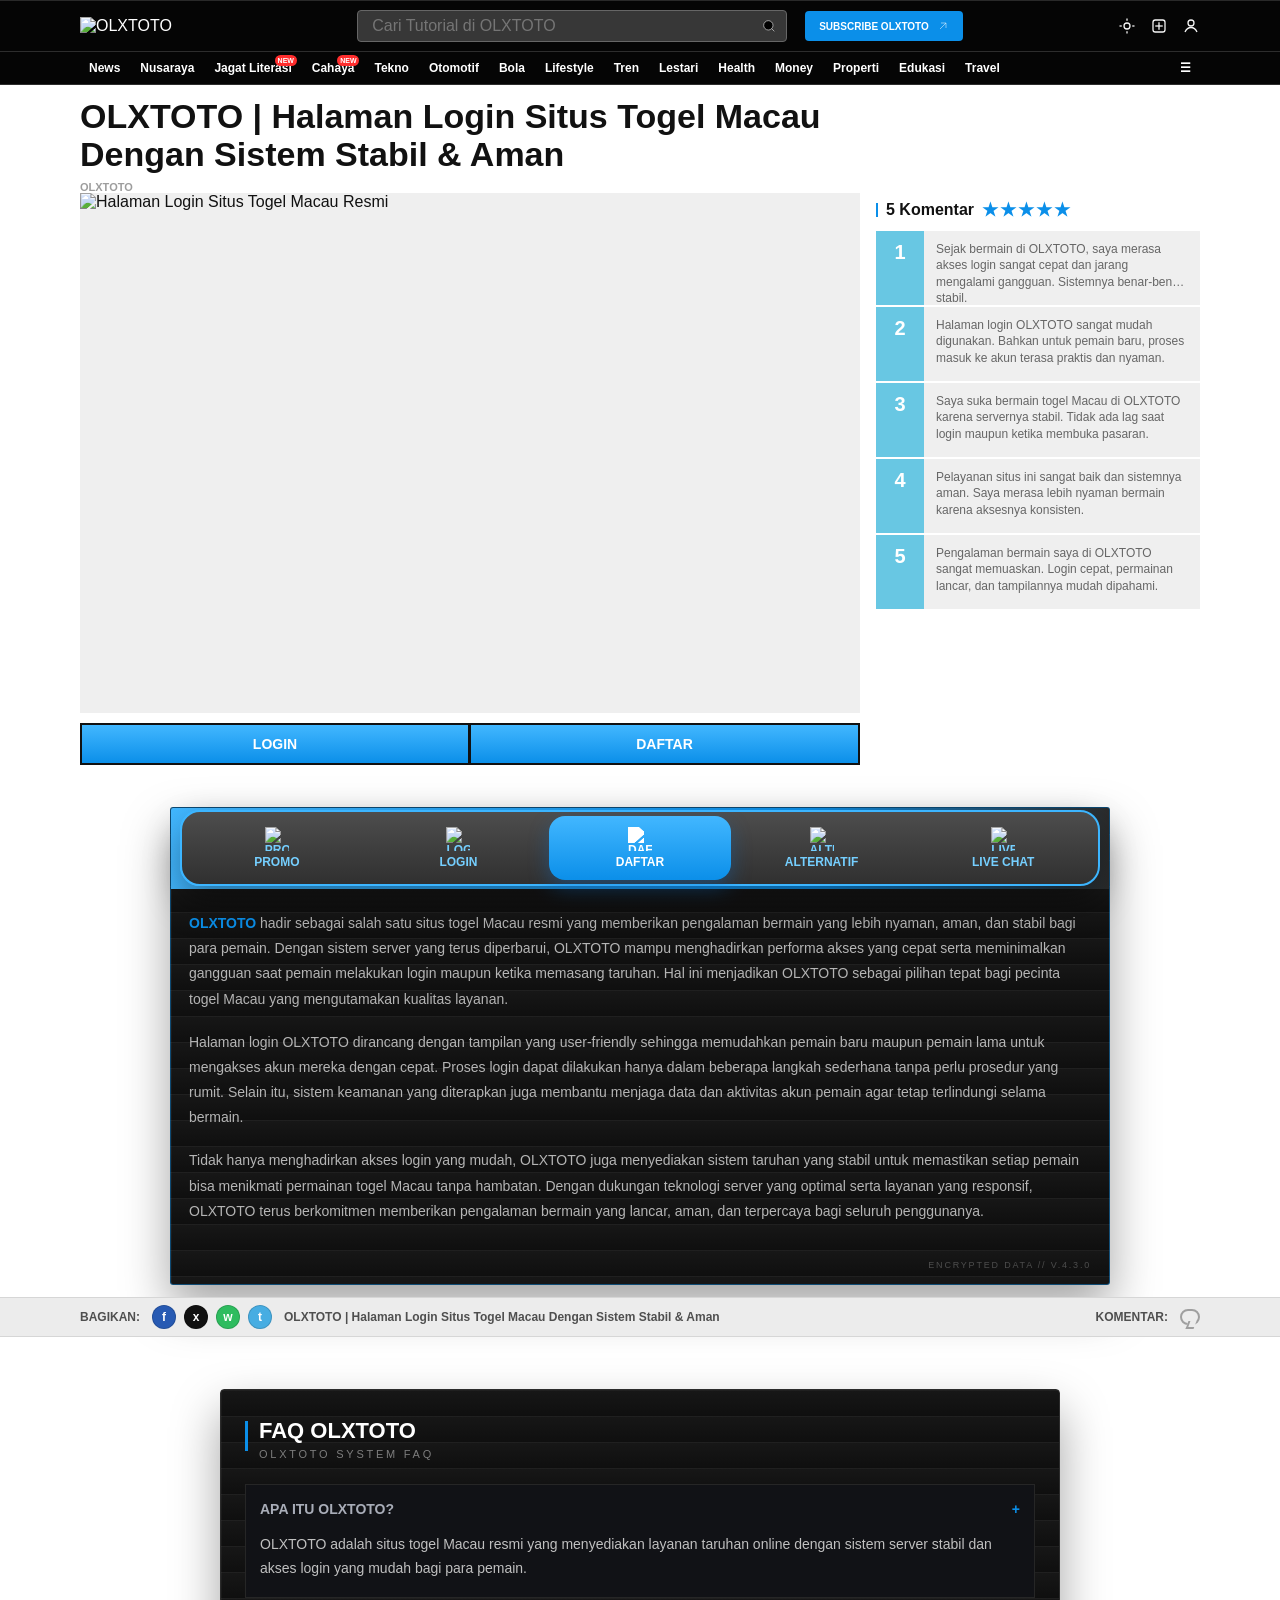
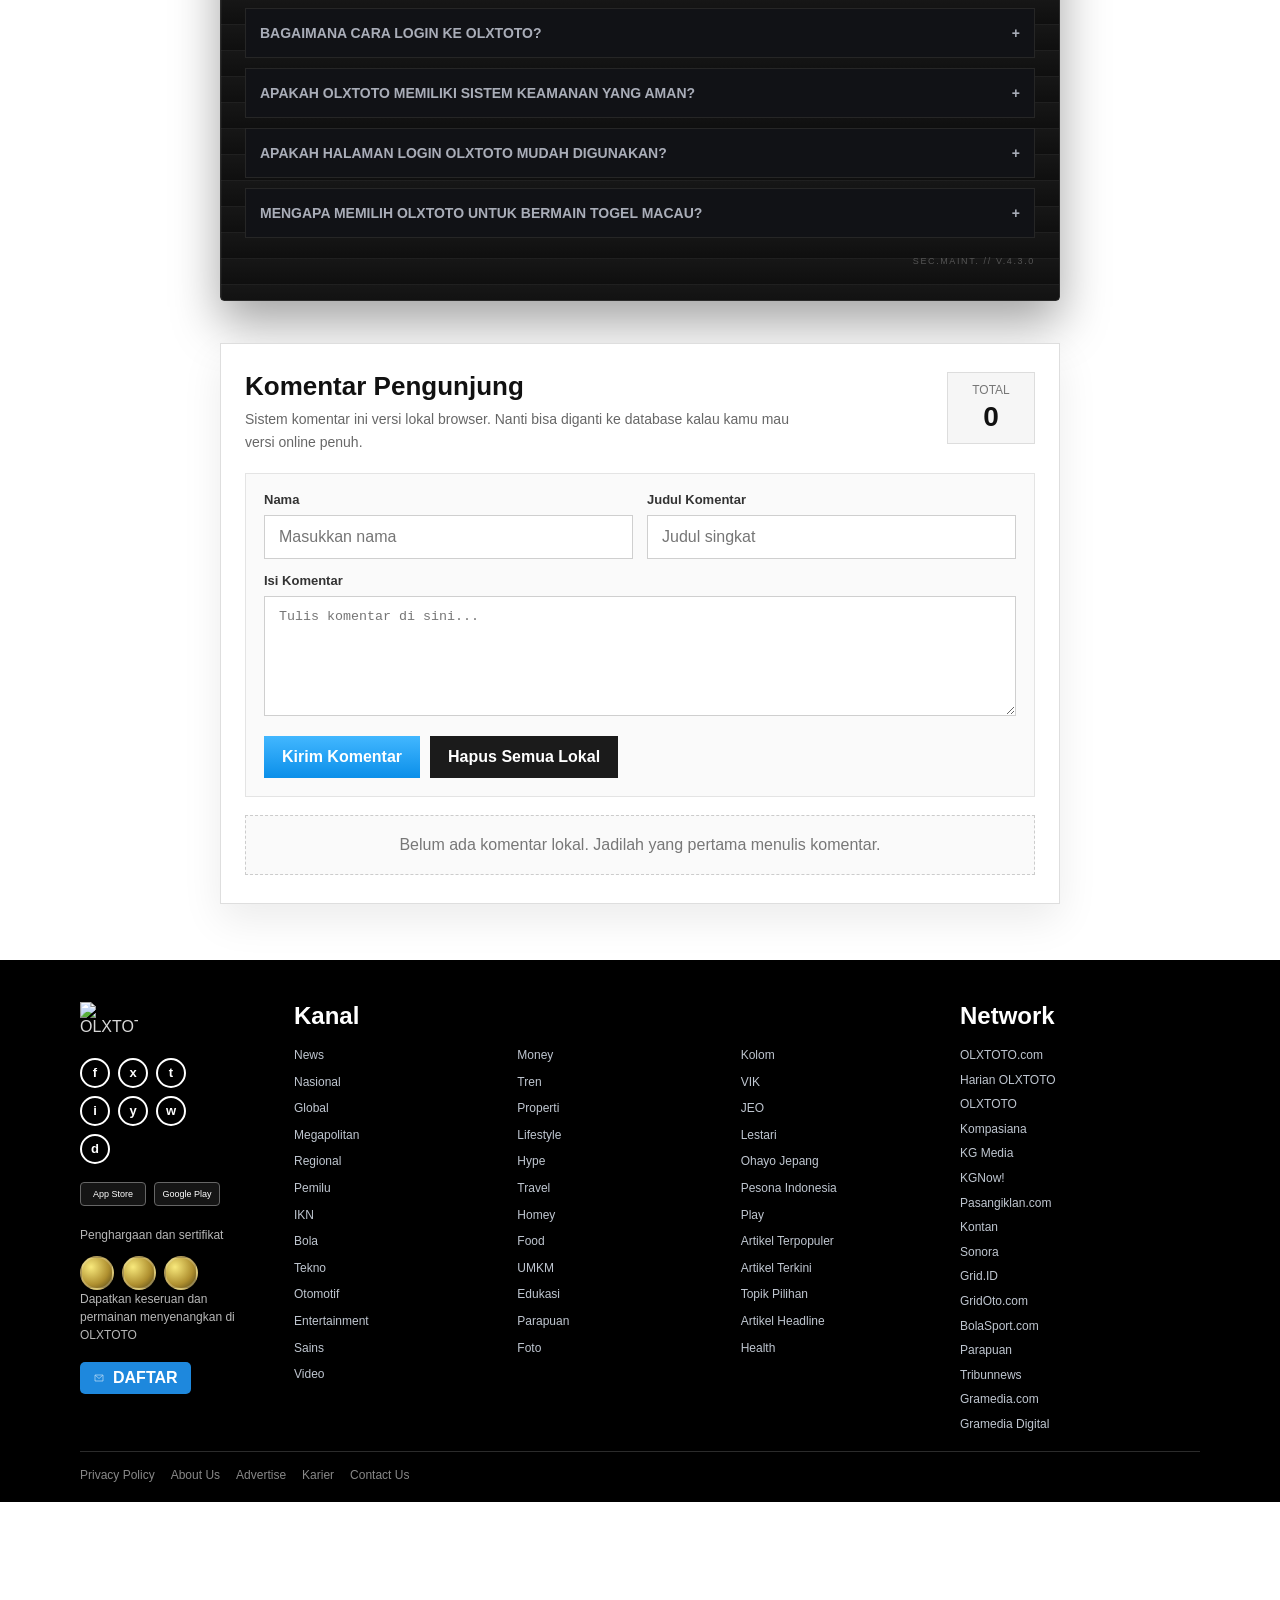
==== index.html @ 9838f2f7 "Add OLXTOTO site pages, styles, and JS Initialize OLXTOTO site: add new pages (about.html, contact.h" ====
<!DOCTYPE html>
<html lang="id">
<head>
  <meta charset="UTF-8" />
  <meta name="viewport" content="width=device-width, initial-scale=1.0" />
  <title>OLXTOTO | Halaman Login Situs Togel Macau Dengan Sistem Stabil &amp; Aman</title>
  <meta name="description" content="Temukan kemudahan bermain togel macau di OLXTOTO, situs resmi yang menawarkan halaman login yang user-friendly serta sistem server stabil untuk pengalaman taruhan yang optimal." />
  <meta name="google-site-verification" content="ZlBT2MGysTYytFNs2c9l3_seJy5WxQBav1cVMj2FHqs" />
  <meta name="robots" content="index,follow" />
  <meta name="author" content="OLXTOTO" />
  <meta name="theme-color" content="#050505" />
  <link rel="canonical" href="https://example.com/olxtoto-login" />
  <meta property="og:type" content="article" />
  <meta property="og:title" content="OLXTOTO | Halaman Login Situs Togel Macau Dengan Sistem Stabil &amp; Aman" />
  <meta property="og:description" content="Temukan kemudahan bermain togel macau di OLXTOTO, situs resmi yang menawarkan halaman login yang user-friendly serta sistem server stabil untuk pengalaman taruhan yang optimal." />
  <meta property="og:url" content="https://example.com/olxtoto-login" />
  <meta property="og:site_name" content="OLXTOTO" />
  <meta property="og:image" content="https://s13.gifyu.com/images/bmGgP.webp" />
  <meta name="twitter:card" content="summary_large_image" />
  <meta name="twitter:title" content="OLXTOTO | Halaman Login Situs Togel Macau Dengan Sistem Stabil &amp; Aman" />
  <meta name="twitter:description" content="Temukan kemudahan bermain togel macau di OLXTOTO, situs resmi yang menawarkan halaman login yang user-friendly serta sistem server stabil untuk pengalaman taruhan yang optimal." />
  <meta name="twitter:image" content="https://s13.gifyu.com/images/bmGgP.webp" />
  <link rel="stylesheet" href="assets/css/styles.css" />
  <script type="application/ld+json">
    {
      "@context": "https://schema.org",
      "@type": "WebSite",
      "name": "OLXTOTO",
      "url": "https://example.com/olxtoto-login",
      "inLanguage": "id-ID"
    }
  </script>
  <script type="application/ld+json">
    {
      "@context": "https://schema.org",
      "@type": "Organization",
      "name": "OLXTOTO",
      "url": "https://example.com/olxtoto-login",
      "logo": "https://res.cloudinary.com/df3az3t7b/image/upload/v1774691815/0b5a42c0-2afe-4d46-9c9d-443e24316b67_removalai_preview_vymldl.png",
      "sameAs": [
        "https://example.com/facebook",
        "https://example.com/instagram",
        "https://example.com/x"
      ]
    }
  </script>
  <script type="application/ld+json">
    {
      "@context": "https://schema.org",
      "@type": "Article",
      "headline": "OLXTOTO | Halaman Login Situs Togel Macau Dengan Sistem Stabil & Aman",
      "description": "Temukan kemudahan bermain togel macau di OLXTOTO, situs resmi yang menawarkan halaman login yang user-friendly serta sistem server stabil untuk pengalaman taruhan yang optimal.",
      "image": [
        "https://s13.gifyu.com/images/bmGgP.webp"
      ],
      "author": {
        "@type": "Organization",
        "name": "OLXTOTO"
      },
      "publisher": {
        "@type": "Organization",
        "name": "OLXTOTO",
        "logo": {
          "@type": "ImageObject",
          "url": "https://res.cloudinary.com/df3az3t7b/image/upload/v1774691815/0b5a42c0-2afe-4d46-9c9d-443e24316b67_removalai_preview_vymldl.png"
        }
      },
      "mainEntityOfPage": "https://example.com/olxtoto-login",
      "inLanguage": "id-ID"
    }
  </script>
</head>
<body>
  <header class="site-top">
    <div class="container site-top-inner">
      <a class="logo-wrap" href="#top"><img src="https://res.cloudinary.com/df3az3t7b/image/upload/v1774691815/0b5a42c0-2afe-4d46-9c9d-443e24316b67_removalai_preview_vymldl.png" alt="OLXTOTO" /></a>
      <div class="top-center">
        <label class="search-bar" aria-label="Cari Tutorial di OLXTOTO">
          <input type="text" placeholder="Cari Tutorial di OLXTOTO" />
          <svg viewBox="0 0 24 24" aria-hidden="true"><circle cx="11" cy="11" r="7"></circle><path d="m20 20-4.2-4.2"></path></svg>
        </label>
        <a class="subscribe-btn" href="#dummy-subscribe">Subscribe OLXTOTO <svg viewBox="0 0 24 24" aria-hidden="true"><path d="M8 6h10v10"></path><path d="m6 18 12-12"></path></svg></a>
      </div>
      <div class="top-actions">
        <a class="top-icon" href="#dummy-theme" aria-label="Tema"><svg viewBox="0 0 24 24"><circle cx="12" cy="12" r="4"></circle><path d="M12 2v3"></path><path d="M12 19v3"></path><path d="M2 12h3"></path><path d="M19 12h3"></path></svg></a>
        <a class="top-icon" href="#dummy-tools" aria-label="Tools"><svg viewBox="0 0 24 24"><rect x="4" y="4" width="16" height="16" rx="3"></rect><path d="M12 7v10"></path><path d="M7 12h10"></path></svg></a>
        <a class="top-icon" href="#dummy-profile" aria-label="Profil"><svg viewBox="0 0 24 24"><circle cx="12" cy="8" r="4"></circle><path d="M4 20c1.8-4 5-6 8-6s6.2 2 8 6"></path></svg></a>
      </div>
    </div>
  </header>
  <nav class="main-nav">
    <div class="container main-nav-inner">
      <div class="nav-item"><a class="nav-link" href="#dummy-news">News</a></div>
      <div class="nav-item">
        <a class="nav-link" href="#dummy-nusaraya">Nusaraya</a>
        <div class="dropdown">
          <div class="dropdown-grid">
            <a href="#dummy-a">Nasional</a><a href="#dummy-b">Kilas Daerah</a><a href="#dummy-c">Global</a><a href="#dummy-d">Kilas Korporasi</a><a href="#dummy-e">Megapolitan</a><a href="#dummy-f">Kilas Kementerian</a><a href="#dummy-g">Regional</a><a href="#dummy-h">Sorot Politik</a><a href="#dummy-i">Pemilu</a><a href="#dummy-j">Kilas Badan Negara</a><a href="#dummy-k">Hype</a><a href="#dummy-l">Kelana Indonesia</a><a href="#dummy-m">Konsultasi Hukum</a><a href="#dummy-n">Kalbe Health Corner</a><a href="#dummy-o">Cek Fakta</a><a href="#dummy-p">Kilas Parlemen</a><a href="#dummy-q">Surat Pembaca</a><a href="#dummy-r">Kilas BUMN</a><a href="#dummy-s">Indeks</a>
          </div>
        </div>
      </div>
      <div class="nav-item"><span class="new-badge">New</span><a class="nav-link" href="#dummy-jagat">Jagat Literasi</a></div>
      <div class="nav-item"><span class="new-badge">New</span><a class="nav-link" href="#dummy-cahaya">Cahaya</a></div>
      <div class="nav-item"><a class="nav-link" href="#dummy-tekno">Tekno</a></div>
      <div class="nav-item"><a class="nav-link" href="#dummy-otomotif">Otomotif</a></div>
      <div class="nav-item"><a class="nav-link" href="#dummy-bola">Bola</a></div>
      <div class="nav-item"><a class="nav-link" href="#dummy-lifestyle">Lifestyle</a></div>
      <div class="nav-item"><a class="nav-link" href="#dummy-tren">Tren</a></div>
      <div class="nav-item"><a class="nav-link" href="#dummy-lestari">Lestari</a></div>
      <div class="nav-item"><a class="nav-link" href="#dummy-health">Health</a></div>
      <div class="nav-item"><a class="nav-link" href="#dummy-money">Money</a></div>
      <div class="nav-item"><a class="nav-link" href="#dummy-properti">Properti</a></div>
      <div class="nav-item"><a class="nav-link" href="#dummy-edukasi">Edukasi</a></div>
      <div class="nav-item"><a class="nav-link" href="#dummy-travel">Travel</a></div>
      <div class="nav-item nav-more"><a class="nav-link" href="#dummy-more">&#9776;</a></div>
    </div>
  </nav>
  <main class="page" id="top">
    <div class="container">
      <section class="article-head">
        <h1 class="article-title">OLXTOTO | Halaman Login Situs Togel Macau Dengan Sistem Stabil &amp; Aman</h1>
        <div class="article-meta">OLXTOTO</div>
      </section>
      <section class="hero-row">
        <div>
          <div class="cover-card">
            <img src="https://s13.gifyu.com/images/bmGgP.webp" alt="Halaman Login Situs Togel Macau Resmi" />
          </div>
          <div class="action-row">
            <a class="action-btn" href="http://bestymu.com/" target="_blank" rel="noopener noreferrer">LOGIN</a>
            <a class="action-btn" href="http://bestymu.com/" target="_blank" rel="noopener noreferrer">DAFTAR</a>
          </div>
        </div>
        <aside class="comment-card">
          <h2 class="comment-title">5 Komentar <span class="stars">&#9733;&#9733;&#9733;&#9733;&#9733;</span></h2>
          <div class="comment-item"><div class="comment-no">1</div><div class="comment-text">Sejak bermain di OLXTOTO, saya merasa akses login sangat cepat dan jarang mengalami gangguan. Sistemnya benar-benar stabil.</div></div>
          <div class="comment-item"><div class="comment-no">2</div><div class="comment-text">Halaman login OLXTOTO sangat mudah digunakan. Bahkan untuk pemain baru, proses masuk ke akun terasa praktis dan nyaman.</div></div>
          <div class="comment-item"><div class="comment-no">3</div><div class="comment-text">Saya suka bermain togel Macau di OLXTOTO karena servernya stabil. Tidak ada lag saat login maupun ketika membuka pasaran.</div></div>
          <div class="comment-item"><div class="comment-no">4</div><div class="comment-text">Pelayanan situs ini sangat baik dan sistemnya aman. Saya merasa lebih nyaman bermain karena aksesnya konsisten.</div></div>
          <div class="comment-item"><div class="comment-no">5</div><div class="comment-text">Pengalaman bermain saya di OLXTOTO sangat memuaskan. Login cepat, permainan lancar, dan tampilannya mudah dipahami.</div></div>
        </aside>
      </section>
      <section class="cyber-card">
        <header class="cyber-header">
          <h2>OLXTOTO | Halaman Login Situs Togel Macau Dengan Sistem Stabil &amp; Aman</h2>
          <div class="cyber-status"><span class="status-dot"></span> LIVE</div>
        </header>
        <div class="cyber-body">
          <p><strong>OLXTOTO</strong> hadir sebagai salah satu situs togel Macau resmi yang memberikan pengalaman bermain yang lebih nyaman, aman, dan stabil bagi para pemain. Dengan sistem server yang terus diperbarui, OLXTOTO mampu menghadirkan performa akses yang cepat serta meminimalkan gangguan saat pemain melakukan login maupun ketika memasang taruhan. Hal ini menjadikan OLXTOTO sebagai pilihan tepat bagi pecinta togel Macau yang mengutamakan kualitas layanan.</p>
          <p>Halaman login OLXTOTO dirancang dengan tampilan yang user-friendly sehingga memudahkan pemain baru maupun pemain lama untuk mengakses akun mereka dengan cepat. Proses login dapat dilakukan hanya dalam beberapa langkah sederhana tanpa perlu prosedur yang rumit. Selain itu, sistem keamanan yang diterapkan juga membantu menjaga data dan aktivitas akun pemain agar tetap terlindungi selama bermain.</p>
          <p>Tidak hanya menghadirkan akses login yang mudah, OLXTOTO juga menyediakan sistem taruhan yang stabil untuk memastikan setiap pemain bisa menikmati permainan togel Macau tanpa hambatan. Dengan dukungan teknologi server yang optimal serta layanan yang responsif, OLXTOTO terus berkomitmen memberikan pengalaman bermain yang lancar, aman, dan terpercaya bagi seluruh penggunanya.</p>
        </div>
        <div class="cyber-footer">Encrypted Data // V.4.3.0</div>
      </section>
    </div>
    <div class="share-strip">
      <div class="container share-strip-inner">
        <div>BAGIKAN:</div>
        <div class="share-icons">
          <a class="circle-icon facebook" href="#dummy-facebook" aria-label="Facebook">f</a>
          <a class="circle-icon twitter" href="#dummy-twitter" aria-label="X">x</a>
          <a class="circle-icon whatsapp" href="#dummy-whatsapp" aria-label="WhatsApp">w</a>
          <a class="circle-icon telegram" href="#dummy-telegram" aria-label="Telegram">t</a>
        </div>
        <div class="share-title">OLXTOTO | Halaman Login Situs Togel Macau Dengan Sistem Stabil &amp; Aman</div>
        <div>KOMENTAR:</div>
        <div class="comment-mini"><span class="comment-bubble" aria-hidden="true"></span></div>
      </div>
    </div>
    <div class="container">
      <section class="faq-wrap">
        <div class="faq-title">
          <h2>FAQ OLXTOTO</h2>
          <span>OLXTOTO SYSTEM FAQ</span>
        </div>
        <div class="faq-item is-open">
          <button class="faq-question" type="button">Apa itu OLXTOTO? <span class="faq-icon">+</span></button>
          <div class="faq-answer">OLXTOTO adalah situs togel Macau resmi yang menyediakan layanan taruhan online dengan sistem server stabil dan akses login yang mudah bagi para pemain.</div>
        </div>
        <div class="faq-item">
          <button class="faq-question" type="button">Bagaimana cara login ke OLXTOTO? <span class="faq-icon">+</span></button>
          <div class="faq-answer">Pemain cukup mengunjungi halaman login OLXTOTO, kemudian memasukkan username dan password yang telah didaftarkan sebelumnya.</div>
        </div>
        <div class="faq-item">
          <button class="faq-question" type="button">Apakah OLXTOTO memiliki sistem keamanan yang aman? <span class="faq-icon">+</span></button>
          <div class="faq-answer">Ya. Sistem OLXTOTO dirancang untuk menjaga keamanan data akun pemain serta memberikan pengalaman bermain yang aman dan stabil.</div>
        </div>
        <div class="faq-item">
          <button class="faq-question" type="button">Apakah halaman login OLXTOTO mudah digunakan? <span class="faq-icon">+</span></button>
          <div class="faq-answer">Tentu saja. Halaman login OLXTOTO dirancang user-friendly sehingga mudah digunakan oleh pemain baru maupun pemain lama.</div>
        </div>
        <div class="faq-item">
          <button class="faq-question" type="button">Mengapa memilih OLXTOTO untuk bermain togel Macau? <span class="faq-icon">+</span></button>
          <div class="faq-answer">Karena OLXTOTO menawarkan sistem server stabil, akses login cepat, serta pengalaman bermain yang nyaman dan lancar.</div>
        </div>
        <div class="faq-signature">Sec.Maint. // V.4.3.0</div>
      </section>
      <section class="comment-section">
        <div class="comment-section-head">
          <div>
            <h2>Komentar Pengunjung</h2>
            <p>Sistem komentar ini versi lokal browser. Nanti bisa diganti ke database kalau kamu mau versi online penuh.</p>
          </div>
          <div class="comment-total-box">
            <span>Total</span>
            <strong id="comment-total">0</strong>
          </div>
        </div>
        <form class="comment-form" id="comment-form">
          <div class="comment-form-grid">
            <label>
              <span>Nama</span>
              <input id="comment-name" name="name" type="text" maxlength="40" placeholder="Masukkan nama" required />
            </label>
            <label>
              <span>Judul Komentar</span>
              <input id="comment-title" name="title" type="text" maxlength="70" placeholder="Judul singkat" required />
            </label>
          </div>
          <label class="comment-field-full">
            <span>Isi Komentar</span>
            <textarea id="comment-message" name="message" rows="5" maxlength="400" placeholder="Tulis komentar di sini..." required></textarea>
          </label>
          <div class="comment-form-actions">
            <button class="comment-submit" type="submit">Kirim Komentar</button>
            <button class="comment-clear" id="comment-clear" type="button">Hapus Semua Lokal</button>
          </div>
        </form>
        <div class="comment-list" id="comment-list"></div>
      </section>
    </div>
  </main>
  <footer class="site-footer">
    <div class="container">
      <div class="footer-grid">
        <section class="footer-brand">
          <a href="#top"><img src="https://res.cloudinary.com/df3az3t7b/image/upload/v1774691815/0b5a42c0-2afe-4d46-9c9d-443e24316b67_removalai_preview_vymldl.png" alt="OLXTOTO" /></a>
          <div class="footer-social">
            <a class="circle-icon" href="#dummy-social-facebook" aria-label="Facebook">f</a>
            <a class="circle-icon" href="#dummy-social-x" aria-label="X">x</a>
            <a class="circle-icon" href="#dummy-social-telegram" aria-label="Telegram">t</a>
            <a class="circle-icon" href="#dummy-social-instagram" aria-label="Instagram">i</a>
            <a class="circle-icon" href="#dummy-social-youtube" aria-label="YouTube">y</a>
            <a class="circle-icon" href="#dummy-social-whatsapp" aria-label="WhatsApp">w</a>
            <a class="circle-icon" href="#dummy-social-tiktok" aria-label="TikTok">d</a>
          </div>
          <div class="app-badges">
            <a class="app-badge" href="#dummy-appstore">App Store</a>
            <a class="app-badge" href="#dummy-playstore">Google Play</a>
          </div>
          <div class="footer-small-title">Penghargaan dan sertifikat</div>
          <div class="cert-row"><span class="cert-badge" aria-hidden="true"></span><span class="cert-badge" aria-hidden="true"></span><span class="cert-badge" aria-hidden="true"></span></div>
          <div class="footer-small-title">Dapatkan keseruan dan permainan menyenangkan di OLXTOTO</div>
          <a class="footer-cta" href="http://bestymu.com/" target="_blank" rel="noopener noreferrer"><svg viewBox="0 0 24 24" aria-hidden="true"><path d="M4 6h16v12H4z"></path><path d="m5 7 7 6 7-6"></path></svg>DAFTAR</a>
        </section>
        <section>
          <div class="footer-title">Kanal</div>
          <div class="footer-links">
            <a href="#dummy-news-footer">News</a><a href="#dummy-money-footer">Money</a><a href="#dummy-kolom-footer">Kolom</a><a href="#dummy-nasional-footer">Nasional</a><a href="#dummy-tren-footer">Tren</a><a href="#dummy-vik-footer">VIK</a><a href="#dummy-global-footer">Global</a><a href="#dummy-properti-footer">Properti</a><a href="#dummy-jeo-footer">JEO</a><a href="#dummy-megapolitan-footer">Megapolitan</a><a href="#dummy-lifestyle-footer">Lifestyle</a><a href="#dummy-lestari-footer">Lestari</a><a href="#dummy-regional-footer">Regional</a><a href="#dummy-hype-footer">Hype</a><a href="#dummy-ohayo-footer">Ohayo Jepang</a><a href="#dummy-pemilu-footer">Pemilu</a><a href="#dummy-travel-footer">Travel</a><a href="#dummy-pesona-footer">Pesona Indonesia</a><a href="#dummy-ikn-footer">IKN</a><a href="#dummy-homey-footer">Homey</a><a href="#dummy-play-footer">Play</a><a href="#dummy-bola-footer">Bola</a><a href="#dummy-food-footer">Food</a><a href="#dummy-artikel-populer-footer">Artikel Terpopuler</a><a href="#dummy-tekno-footer">Tekno</a><a href="#dummy-umkm-footer">UMKM</a><a href="#dummy-artikel-terkini-footer">Artikel Terkini</a><a href="#dummy-otomotif-footer">Otomotif</a><a href="#dummy-edukasi-footer">Edukasi</a><a href="#dummy-topik-pilihan-footer">Topik Pilihan</a><a href="#dummy-entertainment-footer">Entertainment</a><a href="#dummy-parapuan-footer">Parapuan</a><a href="#dummy-artikel-headline-footer">Artikel Headline</a><a href="#dummy-sains-footer">Sains</a><a href="#dummy-foto-footer">Foto</a><a href="#dummy-health-footer">Health</a><a href="#dummy-video-footer">Video</a>
          </div>
        </section>
        <section>
          <div class="footer-title">Network</div>
          <div class="network-links">
            <a href="#dummy-olxtoto-com">OLXTOTO.com</a><a href="#dummy-harian-olxtoto">Harian OLXTOTO</a><a href="#dummy-olxtoto-network">OLXTOTO</a><a href="#dummy-kompasiana">Kompasiana</a><a href="#dummy-kg-media">KG Media</a><a href="#dummy-kgnow">KGNow!</a><a href="#dummy-pasangiklan">Pasangiklan.com</a><a href="#dummy-kontan">Kontan</a><a href="#dummy-sonora">Sonora</a><a href="#dummy-grid-id">Grid.ID</a><a href="#dummy-gridoto">GridOto.com</a><a href="#dummy-bolasport">BolaSport.com</a><a href="#dummy-parapuan-network">Parapuan</a><a href="#dummy-tribunnews">Tribunnews</a><a href="#dummy-gramedia">Gramedia.com</a><a href="#dummy-gramedia-digital">Gramedia Digital</a>
          </div>
        </section>
      </div>
      <div class="footer-bottom">
        <a href="privacy-policy.html">Privacy Policy</a><a href="about.html">About Us</a><a href="#dummy-advertise">Advertise</a><a href="#dummy-karier">Karier</a><a href="contact.html">Contact Us</a>
      </div>
    </div>
  </footer>
  <div class="daftarku-fixed-footer">
    <a href="http://bestymu.com/" target="_blank" rel="nofollow noopener">
      <img src="https://kilat.digital/images/2024/01/10/418df287a8d9d4bbe1db9ceec8f862aa.png" alt="Promo" />
      Promo
    </a>
    <a href="http://bestymu.com/" target="_blank" rel="nofollow noopener">
      <img src="https://kilat.digital/images/2024/01/10/d2488d7fe1face1d646fa4e39dd65c7e.png" alt="Login" />
      Login
    </a>
    <a href="http://bestymu.com/" target="_blank" rel="nofollow noopener" class="tada">
      <img src="https://kilat.digital/images/2024/01/10/803af7d7cc07afc4a82c1c0588cc414a.png" alt="Daftar" />
      Daftar
    </a>
    <a href="http://bestymu.com/" target="_blank" rel="nofollow noopener">
      <img src="https://kilat.digital/images/2025/07/13/e5794be51412fbc57926adc6bc109cb3.png" alt="Alternatif" />
      Alternatif
    </a>
    <a href="http://bestymu.com/" target="_blank" rel="nofollow noopener">
      <img src="https://kilat.digital/images/2024/01/10/1f955b85868e798c10d76e4dcc868f71.png" alt="Live Chat" />
      Live Chat
    </a>
  </div>
  <script src="assets/js/main.js"></script>
</body>
</html>
---- assets/css/styles.css ----
:root{--black:#050505;--white:#fff;--gold:#0b8fe9;--gold2:#42b7ff;--blue:#68c7e3;--gray:#efefef;--line:#2a2a2a;--muted:#8e8e8e;--grid:linear-gradient(rgba(255,255,255,.04) 1px,transparent 1px),linear-gradient(90deg,rgba(255,255,255,.04) 1px,transparent 1px);--shadow:0 22px 48px rgba(0,0,0,.36)}
*{box-sizing:border-box}html{scroll-behavior:smooth}body{margin:0;font-family:Arial,Helvetica,sans-serif;background:#fff;color:#111}a{text-decoration:none;color:inherit}img{display:block;max-width:100%}button,input{font:inherit}
.container{width:min(1120px,calc(100% - 32px));margin:0 auto}.site-top,.main-nav{background:var(--black);color:var(--white)}.site-top{border-top:1px solid #292929}.site-top-inner{min-height:50px;display:flex;align-items:center;justify-content:space-between;gap:18px}.logo-wrap img{width:122px}.top-center{display:flex;align-items:center;justify-content:center;gap:18px;flex:1}
.search-bar{position:relative;width:min(100%,430px)}.search-bar input{width:100%;height:32px;padding:0 38px 0 14px;border:1px solid #666;background:#373737;color:#ddd;border-radius:4px;outline:none}.search-bar svg{position:absolute;right:10px;top:50%;transform:translateY(-50%);width:16px;height:16px;stroke:#ddd}
.subscribe-btn{display:inline-flex;align-items:center;gap:8px;height:30px;padding:0 14px;border-radius:4px;background:#0b8fe9;color:#fff;font-size:10px;font-weight:700;text-transform:uppercase}.subscribe-btn svg,.top-icon svg,.footer-cta svg{width:12px;height:12px;stroke:currentColor;fill:none}
.top-actions{display:flex;align-items:center;gap:14px}.top-icon{display:inline-flex;align-items:center;justify-content:center;width:18px;height:18px;color:#f7f7f7}.top-icon svg{width:18px;height:18px;stroke-width:1.7}
.main-nav{position:sticky;top:0;z-index:20;border-top:1px solid #2d2d2d;border-bottom:1px solid #2d2d2d}.main-nav-inner{display:flex;align-items:center;gap:2px;min-height:32px}.nav-item{position:relative;flex:0 0 auto}.nav-link{display:inline-flex;align-items:center;padding:8px 9px;color:#fff;font-size:12px;font-weight:700;line-height:1;white-space:nowrap}.nav-link:hover,.nav-item:hover>.nav-link{background:#111}
.new-badge{position:absolute;top:1px;right:4px;display:inline-flex;align-items:center;justify-content:center;min-width:22px;height:11px;border-radius:99px;background:#ff2d2d;color:#fff;font-size:7px;font-weight:700;text-transform:uppercase}.nav-more{margin-left:auto}.dropdown{position:absolute;top:100%;left:0;display:none;min-width:220px;padding:12px 14px 14px;background:#121212;border:1px solid #2e2e2e;box-shadow:0 10px 28px rgba(0,0,0,.38);z-index:30}.dropdown-grid{display:grid;grid-template-columns:repeat(2,minmax(92px,1fr));gap:6px 24px}.dropdown a{display:block;color:#fff;font-size:11px;font-weight:700;line-height:1.5}.dropdown a:hover{color:#6ec5e8}.nav-item:hover .dropdown{display:block}
.page{padding-top:12px}.article-title{margin:0;font-size:clamp(28px,4vw,34px);line-height:1.12;font-weight:700;max-width:830px}.article-meta{margin-top:8px;color:#9d9d9d;font-size:11px;font-weight:700;text-transform:uppercase}.hero-row{display:grid;grid-template-columns:minmax(0,780px) 1fr;gap:16px;align-items:start}.cover-card{background:var(--gray)}.cover-card img{width:100%;aspect-ratio:780/520;object-fit:cover}.action-row{display:grid;grid-template-columns:1fr 1fr;margin-top:10px}
.action-btn{display:flex;align-items:center;justify-content:center;height:42px;background:linear-gradient(180deg,var(--gold2),var(--gold));border:2px solid #111;color:#fff;font-size:14px;font-weight:700}.action-btn+.action-btn{border-left-width:1px}.comment-card{padding-top:6px}.comment-title{display:flex;align-items:center;gap:8px;margin:0 0 10px;font-size:16px;font-weight:700}.comment-title:before{content:"";width:2px;height:14px;background:#0b8fe9}.stars{color:#0b8fe9;font-size:18px;letter-spacing:2px}
.comment-item{display:grid;grid-template-columns:48px 1fr;margin-bottom:2px;min-height:74px}.comment-no{display:flex;align-items:flex-start;justify-content:center;padding-top:10px;background:var(--blue);color:#fff;font-size:20px;font-weight:700}.comment-text{background:var(--gray);color:#666;font-size:12px;line-height:1.35;padding:10px 12px;display:-webkit-box;-webkit-line-clamp:3;-webkit-box-orient:vertical;overflow:hidden}
.cyber-card,.faq-wrap{background:var(--grid),linear-gradient(180deg,#171717,#0f0f0f);background-size:26px 26px,auto;box-shadow:var(--shadow)}.cyber-card{margin:42px auto 0;width:min(100%,940px);border:1px solid rgba(11,143,233,.45);border-radius:3px;overflow:hidden;color:#b5b5b5}.cyber-header{display:flex;align-items:center;justify-content:space-between;gap:16px;padding:14px 18px;background:linear-gradient(90deg,#42b7ff 0,#0b8fe9 68%,#2b2b2b 100%);color:#fff}.cyber-header h2{margin:0;font-size:24px;line-height:1.1;font-weight:700;text-transform:uppercase}.cyber-status{display:inline-flex;align-items:center;gap:6px;padding:4px 7px;border:1px solid rgba(112,199,255,.55);color:#8fd6ff;font-size:10px;font-weight:700}.status-dot{width:6px;height:6px;border-radius:50%;background:#8fd6ff;box-shadow:0 0 12px rgba(143,214,255,.8)}
.cyber-body{padding:22px 18px 18px;font-size:14px;line-height:1.8}.cyber-body p{margin:0 0 18px}.cyber-body strong{color:var(--gold)}.cyber-footer{padding:0 18px 14px;color:#4d4d4d;font-size:9px;letter-spacing:.2em;text-align:right;text-transform:uppercase}
.share-strip{margin-top:12px;background:#ececec;border-top:1px solid #d6d6d6;border-bottom:1px solid #d6d6d6}.share-strip-inner{display:grid;grid-template-columns:auto auto 1fr auto auto;align-items:center;gap:12px;min-height:38px;color:#4f4f4f;font-size:12px;font-weight:700}.share-icons,.footer-social,.app-badges,.cert-row{display:flex;align-items:center;gap:8px}.circle-icon{width:24px;height:24px;border-radius:50%;display:inline-flex;align-items:center;justify-content:center;color:#fff;font-size:12px;font-weight:700;border:1px solid rgba(0,0,0,.15)}.facebook{background:#275ab3}.twitter{background:#111}.whatsapp{background:#2ebc5f}.telegram{background:#47ade2}.share-title{white-space:nowrap;overflow:hidden;text-overflow:ellipsis}.comment-mini{display:inline-flex;align-items:center;gap:8px}.comment-bubble{position:relative;width:20px;height:16px;border:2px solid #9f9f9f;border-radius:8px}.comment-bubble:after{content:"";position:absolute;right:3px;bottom:-6px;width:6px;height:6px;border-left:2px solid #9f9f9f;border-bottom:2px solid #9f9f9f;transform:skewX(-20deg);background:#ececec}
.faq-wrap{margin:52px auto 0;width:min(100%,840px);border:1px solid #2b2b2b;border-radius:4px;color:#fff;padding:28px 24px 34px}.faq-title{position:relative;padding-left:14px;margin-bottom:22px}.faq-title:before{content:"";position:absolute;left:0;top:3px;width:3px;height:30px;background:var(--gold)}.faq-title h2{margin:0;font-size:22px;text-transform:uppercase}.faq-title span{color:#7d7d7d;font-size:11px;letter-spacing:.25em;text-transform:uppercase}.faq-item{border:1px solid #262626;background:#111216;margin-top:10px}.faq-question{width:100%;display:flex;align-items:center;justify-content:space-between;gap:14px;background:transparent;border:0;color:#a9adb8;padding:16px 14px;cursor:pointer;text-align:left;text-transform:uppercase;font-weight:700;font-size:14px}.faq-answer{display:none;padding:0 14px 16px;color:#c0c0c0;font-size:14px;line-height:1.7}.faq-item.is-open .faq-answer{display:block}.faq-item.is-open .faq-icon{color:var(--gold)}.faq-signature{margin-top:18px;color:#555;text-align:right;font-size:9px;letter-spacing:.18em;text-transform:uppercase}
.comment-section{margin:42px auto 0;width:min(100%,840px);padding:28px 24px;border:1px solid #dedede;background:#fff;box-shadow:0 16px 38px rgba(0,0,0,.08)}.comment-section-head{display:flex;align-items:flex-start;justify-content:space-between;gap:16px;margin-bottom:20px}.comment-section-head h2{margin:0 0 8px;font-size:26px;line-height:1.1}.comment-section-head p{margin:0;color:#676767;font-size:14px;line-height:1.6;max-width:560px}.comment-total-box{min-width:88px;padding:10px 12px;border:1px solid #ddd;background:#f6f6f6;text-align:center}.comment-total-box span{display:block;color:#777;font-size:12px;text-transform:uppercase}.comment-total-box strong{display:block;margin-top:4px;font-size:28px;color:#111}
.comment-form{padding:18px;border:1px solid #e4e4e4;background:#fafafa}.comment-form-grid{display:grid;grid-template-columns:1fr 1fr;gap:14px}.comment-form label,.comment-field-full{display:block}.comment-form span{display:block;margin-bottom:8px;font-size:13px;font-weight:700;color:#333}.comment-form input,.comment-form textarea{width:100%;padding:12px 14px;border:1px solid #cfcfcf;background:#fff;outline:none}.comment-form textarea{resize:vertical;min-height:120px}.comment-field-full{margin-top:14px}.comment-form-actions{display:flex;gap:10px;flex-wrap:wrap;margin-top:16px}.comment-submit,.comment-clear{height:42px;padding:0 18px;border:0;font-weight:700;cursor:pointer}.comment-submit{background:linear-gradient(180deg,var(--gold2),var(--gold));color:#fff}.comment-clear{background:#1b1b1b;color:#fff}
.comment-list{display:grid;gap:12px;margin-top:18px}.comment-empty{padding:20px;border:1px dashed #ccc;background:#fafafa;color:#777;text-align:center}.comment-entry{border:1px solid #e2e2e2;background:#fff}.comment-entry-head{display:flex;align-items:flex-start;justify-content:space-between;gap:12px;padding:14px 14px 8px}.comment-entry-title{margin:0;font-size:16px}.comment-entry-meta{color:#6e6e6e;font-size:12px}.comment-entry-body{padding:0 14px 14px;color:#444;font-size:14px;line-height:1.7;white-space:pre-wrap}
.simple-page{padding:28px 0 10px}.simple-card{width:min(100%,940px);margin:0 auto;background:#fff;border:1px solid #e4e4e4;box-shadow:0 16px 36px rgba(0,0,0,.08);padding:28px}.simple-card h1{margin:0 0 12px;font-size:32px;line-height:1.1}.simple-card h2{margin:28px 0 10px;font-size:20px}.simple-card p,.simple-card li{color:#4e4e4e;font-size:15px;line-height:1.8}.simple-card ul{padding-left:18px}.simple-breadcrumb{margin-bottom:12px;color:#5c84c8;font-size:13px;font-weight:700}.simple-note{padding:14px 16px;border-left:4px solid #0b8fe9;background:#eef7ff;color:#345}
.site-footer{margin-top:56px;background:#000;color:#d7d7d7;padding:42px 0 20px}.footer-grid{display:grid;grid-template-columns:180px 1fr 240px;gap:34px}.footer-brand img{width:58px;margin-bottom:22px}.footer-social{flex-wrap:wrap;max-width:130px;margin-bottom:18px}.footer-social .circle-icon{width:30px;height:30px;background:transparent;border:2px solid #fff;color:#fff;font-size:13px}.app-badges{margin:18px 0 20px}.app-badge{width:66px;height:24px;border-radius:4px;border:1px solid #666;color:#fff;font-size:9px;display:inline-flex;align-items:center;justify-content:center;background:#151515}.footer-small-title{color:#b7b7b7;font-size:12px;line-height:1.5;margin-bottom:12px}.cert-badge{width:34px;height:34px;border-radius:50%;background:radial-gradient(circle at 30% 30%,#f8e97c 0,#af8f2f 60%,#4c3f12 100%);border:2px solid rgba(255,255,255,.22)}.footer-cta{display:inline-flex;align-items:center;gap:8px;padding:7px 13px;border-radius:5px;background:#1e88dd;color:#fff;font-size:16px;font-weight:700;margin-top:6px}.footer-title{color:#fff;font-size:24px;font-weight:700;margin-bottom:16px}.footer-links{display:grid;grid-template-columns:repeat(3,minmax(0,1fr));gap:8px 38px}.footer-links a,.network-links a{color:#bfc6d0;font-size:12px;line-height:1.55}.footer-links a:hover,.network-links a:hover{color:#53a9ff}.network-links{display:grid;gap:6px}.footer-bottom{margin-top:18px;padding-top:16px;border-top:1px solid #2b2b2b;display:flex;flex-wrap:wrap;gap:16px;color:#888;font-size:12px}
.daftarku-fixed-footer{position:fixed;left:50%;bottom:14px;transform:translateX(-50%);z-index:60;display:grid;grid-template-columns:repeat(5,1fr);width:min(920px,calc(100% - 28px));padding:4px;border:2px solid #3cb5ff;border-radius:20px;background:linear-gradient(180deg,#4d4d4d 0,#303030 100%);box-shadow:0 16px 34px rgba(0,0,0,.35)}.daftarku-fixed-footer a{display:flex;flex-direction:column;align-items:center;justify-content:center;gap:4px;min-height:64px;border-radius:16px;color:#75cfff;font-size:12px;font-weight:700;text-transform:uppercase;text-align:center;transition:transform .2s ease,background .2s ease}.daftarku-fixed-footer a:hover{transform:translateY(-2px)}.daftarku-fixed-footer img{width:24px;height:24px;object-fit:contain}.daftarku-fixed-footer .tada{background:linear-gradient(180deg,#42b7ff 0,#0b8fe9 100%);color:#fff;box-shadow:0 8px 20px rgba(9,114,215,.35)}.daftarku-fixed-footer .tada img{filter:brightness(0) invert(1)}
body{padding-bottom:110px}
@media (max-width:1024px){.hero-row,.footer-grid{grid-template-columns:1fr}.comment-card{max-width:430px}.footer-links{grid-template-columns:repeat(2,minmax(0,1fr))}}
@media (max-width:780px){.container{width:min(100%,calc(100% - 20px))}.site-top-inner,.top-center,.comment-section-head{flex-wrap:wrap}.top-center,.comment-section-head{justify-content:flex-start}.search-bar{width:100%}.main-nav-inner{overflow-x:auto;scrollbar-width:none}.main-nav-inner::-webkit-scrollbar{display:none}.dropdown{position:fixed;left:10px;right:10px;min-width:0}.article-title{font-size:22px}.share-strip-inner,.comment-form-grid{grid-template-columns:1fr;gap:8px;padding:10px 0}.cyber-header{flex-direction:column;align-items:flex-start}.cyber-header h2{font-size:18px}.faq-wrap,.comment-section{padding:22px 14px 28px}.faq-question{font-size:12px}.footer-links{grid-template-columns:1fr}.daftarku-fixed-footer{bottom:8px;width:calc(100% - 14px);padding:3px;border-radius:16px}.daftarku-fixed-footer a{min-height:58px;font-size:10px;padding:2px}.daftarku-fixed-footer img{width:20px;height:20px}}
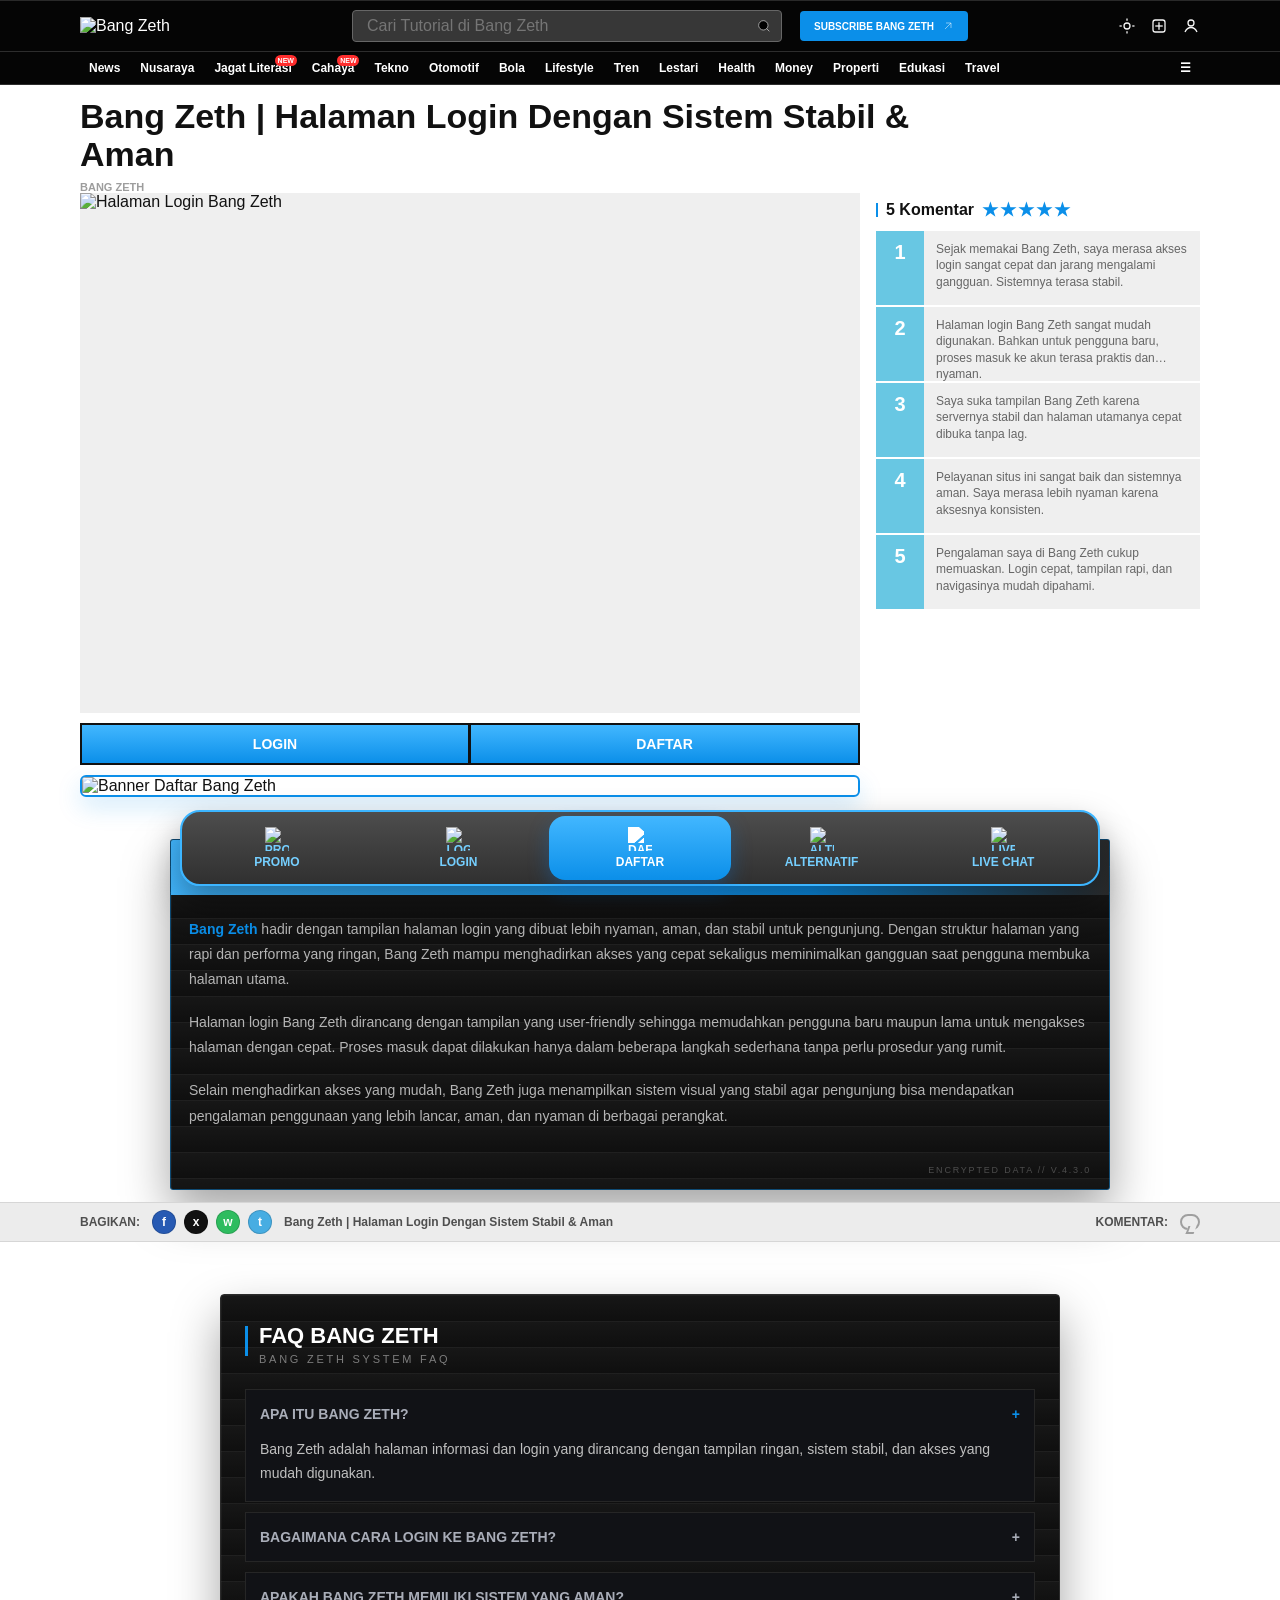
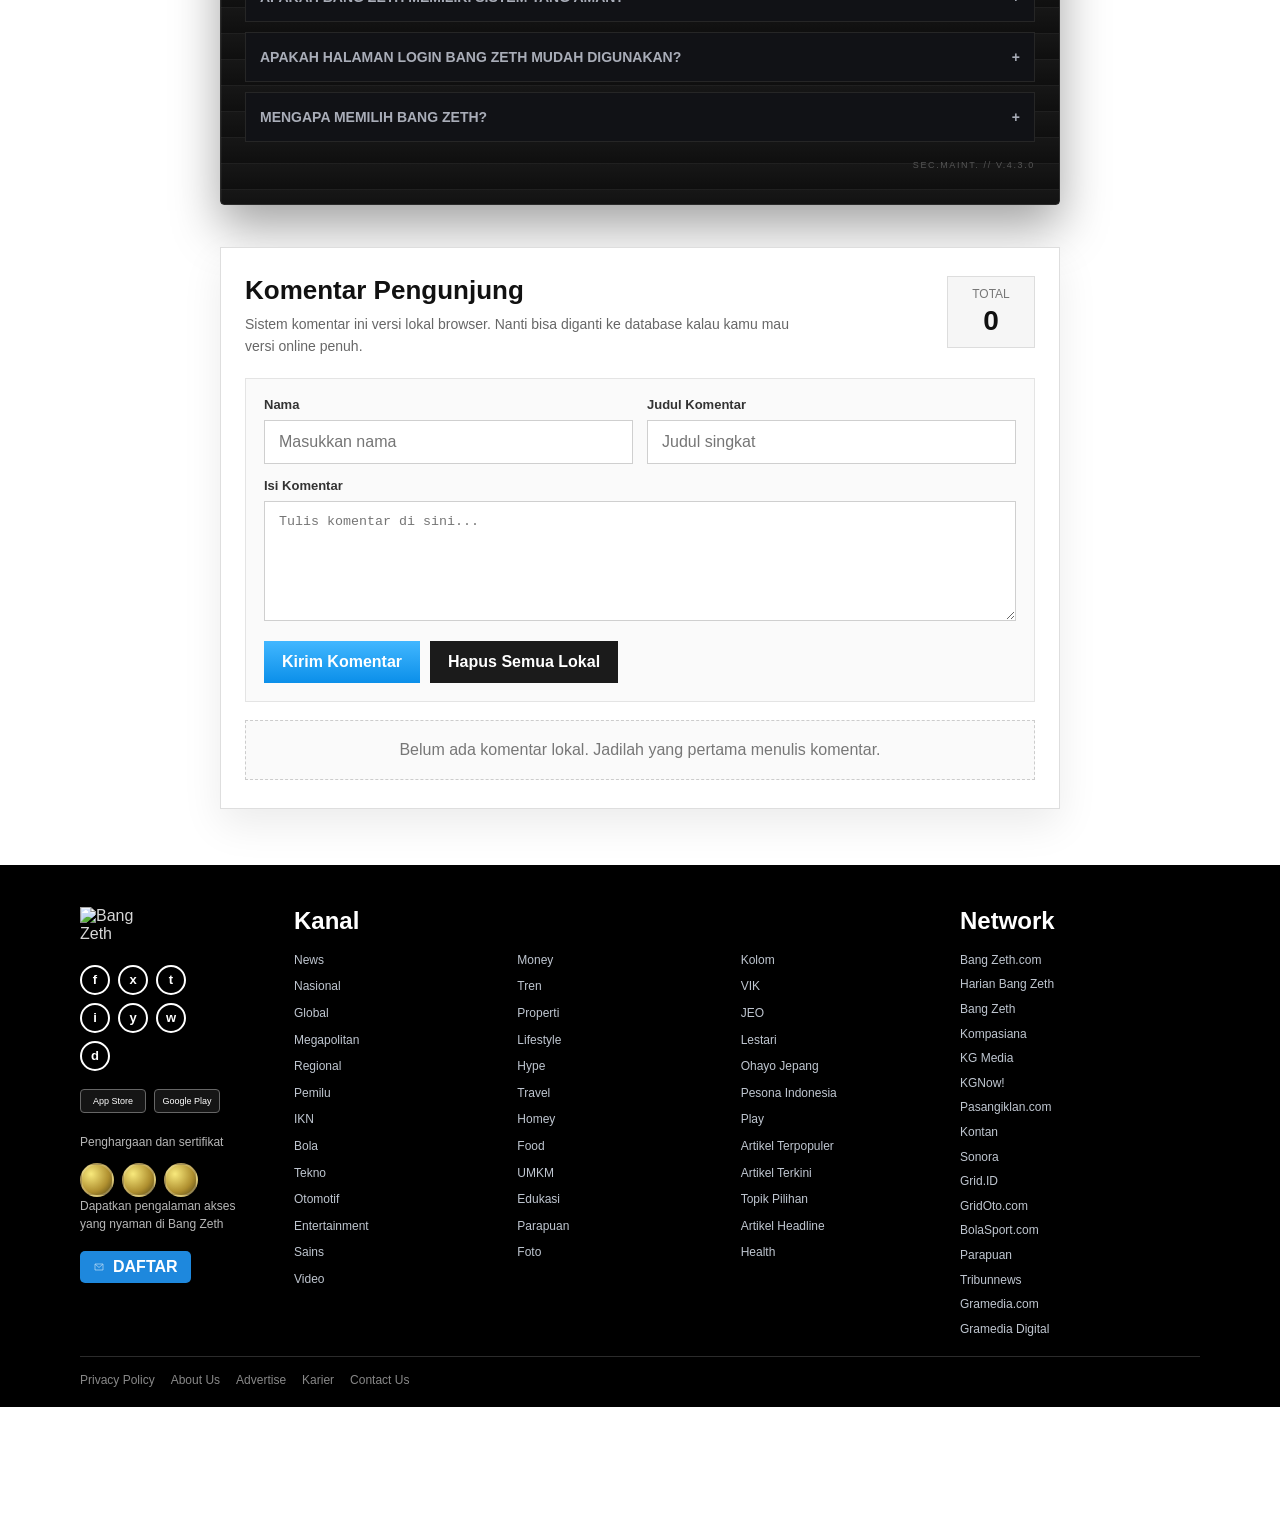
==== commit 52e73379: "Rebrand site from OLXTOTO to Bang Zeth Replace OLXTOTO branding with Bang Zeth across the site. Upda" ====
--- a/index.html
+++ b/index.html
@@ -3,30 +3,31 @@
 <head>
   <meta charset="UTF-8" />
   <meta name="viewport" content="width=device-width, initial-scale=1.0" />
-  <title>OLXTOTO | Halaman Login Situs Togel Macau Dengan Sistem Stabil &amp; Aman</title>
-  <meta name="description" content="Temukan kemudahan bermain togel macau di OLXTOTO, situs resmi yang menawarkan halaman login yang user-friendly serta sistem server stabil untuk pengalaman taruhan yang optimal." />
+  <title>Bang Zeth | Halaman Login Dengan Sistem Stabil &amp; Aman</title>
+  <meta name="description" content="Temukan kemudahan akses halaman login Bang Zeth dengan tampilan user-friendly, sistem stabil, dan pengalaman penggunaan yang lebih nyaman." />
   <meta name="google-site-verification" content="ZlBT2MGysTYytFNs2c9l3_seJy5WxQBav1cVMj2FHqs" />
   <meta name="robots" content="index,follow" />
-  <meta name="author" content="OLXTOTO" />
+  <meta name="author" content="Bang Zeth" />
   <meta name="theme-color" content="#050505" />
-  <link rel="canonical" href="https://example.com/olxtoto-login" />
+  <link rel="icon" type="image/png" href="https://res.cloudinary.com/df3az3t7b/image/upload/v1774691815/0b5a42c0-2afe-4d46-9c9d-443e24316b67_removalai_preview_vymldl.png" />
+  <link rel="canonical" href="https://example.com/bang-zeth-login" />
   <meta property="og:type" content="article" />
-  <meta property="og:title" content="OLXTOTO | Halaman Login Situs Togel Macau Dengan Sistem Stabil &amp; Aman" />
-  <meta property="og:description" content="Temukan kemudahan bermain togel macau di OLXTOTO, situs resmi yang menawarkan halaman login yang user-friendly serta sistem server stabil untuk pengalaman taruhan yang optimal." />
-  <meta property="og:url" content="https://example.com/olxtoto-login" />
-  <meta property="og:site_name" content="OLXTOTO" />
-  <meta property="og:image" content="https://s13.gifyu.com/images/bmGgP.webp" />
+  <meta property="og:title" content="Bang Zeth | Halaman Login Dengan Sistem Stabil &amp; Aman" />
+  <meta property="og:description" content="Temukan kemudahan akses halaman login Bang Zeth dengan tampilan user-friendly, sistem stabil, dan pengalaman penggunaan yang lebih nyaman." />
+  <meta property="og:url" content="https://example.com/bang-zeth-login" />
+  <meta property="og:site_name" content="Bang Zeth" />
+  <meta property="og:image" content="https://res.cloudinary.com/df3az3t7b/image/upload/v1774691761/bk8np_lmdgz3.png" />
   <meta name="twitter:card" content="summary_large_image" />
-  <meta name="twitter:title" content="OLXTOTO | Halaman Login Situs Togel Macau Dengan Sistem Stabil &amp; Aman" />
-  <meta name="twitter:description" content="Temukan kemudahan bermain togel macau di OLXTOTO, situs resmi yang menawarkan halaman login yang user-friendly serta sistem server stabil untuk pengalaman taruhan yang optimal." />
-  <meta name="twitter:image" content="https://s13.gifyu.com/images/bmGgP.webp" />
+  <meta name="twitter:title" content="Bang Zeth | Halaman Login Dengan Sistem Stabil &amp; Aman" />
+  <meta name="twitter:description" content="Temukan kemudahan akses halaman login Bang Zeth dengan tampilan user-friendly, sistem stabil, dan pengalaman penggunaan yang lebih nyaman." />
+  <meta name="twitter:image" content="https://res.cloudinary.com/df3az3t7b/image/upload/v1774691761/bk8np_lmdgz3.png" />
   <link rel="stylesheet" href="assets/css/styles.css" />
   <script type="application/ld+json">
     {
       "@context": "https://schema.org",
       "@type": "WebSite",
-      "name": "OLXTOTO",
-      "url": "https://example.com/olxtoto-login",
+      "name": "Bang Zeth",
+      "url": "https://example.com/bang-zeth-login",
       "inLanguage": "id-ID"
     }
   </script>
@@ -34,8 +35,8 @@
     {
       "@context": "https://schema.org",
       "@type": "Organization",
-      "name": "OLXTOTO",
-      "url": "https://example.com/olxtoto-login",
+      "name": "Bang Zeth",
+      "url": "https://example.com/bang-zeth-login",
       "logo": "https://res.cloudinary.com/df3az3t7b/image/upload/v1774691815/0b5a42c0-2afe-4d46-9c9d-443e24316b67_removalai_preview_vymldl.png",
       "sameAs": [
         "https://example.com/facebook",
@@ -48,24 +49,24 @@
     {
       "@context": "https://schema.org",
       "@type": "Article",
-      "headline": "OLXTOTO | Halaman Login Situs Togel Macau Dengan Sistem Stabil & Aman",
-      "description": "Temukan kemudahan bermain togel macau di OLXTOTO, situs resmi yang menawarkan halaman login yang user-friendly serta sistem server stabil untuk pengalaman taruhan yang optimal.",
+      "headline": "Bang Zeth | Halaman Login Dengan Sistem Stabil & Aman",
+      "description": "Temukan kemudahan akses halaman login Bang Zeth dengan tampilan user-friendly, sistem stabil, dan pengalaman penggunaan yang lebih nyaman.",
       "image": [
-        "https://s13.gifyu.com/images/bmGgP.webp"
+        "https://res.cloudinary.com/df3az3t7b/image/upload/v1774691761/bk8np_lmdgz3.png"
       ],
       "author": {
         "@type": "Organization",
-        "name": "OLXTOTO"
+        "name": "Bang Zeth"
       },
       "publisher": {
         "@type": "Organization",
-        "name": "OLXTOTO",
+        "name": "Bang Zeth",
         "logo": {
           "@type": "ImageObject",
           "url": "https://res.cloudinary.com/df3az3t7b/image/upload/v1774691815/0b5a42c0-2afe-4d46-9c9d-443e24316b67_removalai_preview_vymldl.png"
         }
       },
-      "mainEntityOfPage": "https://example.com/olxtoto-login",
+      "mainEntityOfPage": "https://example.com/bang-zeth-login",
       "inLanguage": "id-ID"
     }
   </script>
@@ -73,13 +74,13 @@
 <body>
   <header class="site-top">
     <div class="container site-top-inner">
-      <a class="logo-wrap" href="#top"><img src="https://res.cloudinary.com/df3az3t7b/image/upload/v1774691815/0b5a42c0-2afe-4d46-9c9d-443e24316b67_removalai_preview_vymldl.png" alt="OLXTOTO" /></a>
+      <a class="logo-wrap" href="#top"><img src="https://res.cloudinary.com/df3az3t7b/image/upload/v1774691815/0b5a42c0-2afe-4d46-9c9d-443e24316b67_removalai_preview_vymldl.png" alt="Bang Zeth" /></a>
       <div class="top-center">
-        <label class="search-bar" aria-label="Cari Tutorial di OLXTOTO">
-          <input type="text" placeholder="Cari Tutorial di OLXTOTO" />
+        <label class="search-bar" aria-label="Cari Tutorial di Bang Zeth">
+          <input type="text" placeholder="Cari Tutorial di Bang Zeth" />
           <svg viewBox="0 0 24 24" aria-hidden="true"><circle cx="11" cy="11" r="7"></circle><path d="m20 20-4.2-4.2"></path></svg>
         </label>
-        <a class="subscribe-btn" href="#dummy-subscribe">Subscribe OLXTOTO <svg viewBox="0 0 24 24" aria-hidden="true"><path d="M8 6h10v10"></path><path d="m6 18 12-12"></path></svg></a>
+        <a class="subscribe-btn" href="#dummy-subscribe">Subscribe Bang Zeth <svg viewBox="0 0 24 24" aria-hidden="true"><path d="M8 6h10v10"></path><path d="m6 18 12-12"></path></svg></a>
       </div>
       <div class="top-actions">
         <a class="top-icon" href="#dummy-theme" aria-label="Tema"><svg viewBox="0 0 24 24"><circle cx="12" cy="12" r="4"></circle><path d="M12 2v3"></path><path d="M12 19v3"></path><path d="M2 12h3"></path><path d="M19 12h3"></path></svg></a>
@@ -89,66 +90,174 @@
     </div>
   </header>
   <nav class="main-nav">
-    <div class="container main-nav-inner">
-      <div class="nav-item"><a class="nav-link" href="#dummy-news">News</a></div>
-      <div class="nav-item">
-        <a class="nav-link" href="#dummy-nusaraya">Nusaraya</a>
-        <div class="dropdown">
+      <div class="container main-nav-inner">
+        <div class="nav-item">
+          <a class="nav-link" href="#dummy-news">News</a>
+          <div class="dropdown">
+            <div class="dropdown-grid">
+              <a href="#dummy-news-1">Headline</a><a href="#dummy-news-2">Terbaru</a><a href="#dummy-news-3">Populer</a><a href="#dummy-news-4">Pilihan Editor</a><a href="#dummy-news-5">Nasional</a><a href="#dummy-news-6">Internasional</a><a href="#dummy-news-7">Kriminal</a><a href="#dummy-news-8">Politik</a>
+            </div>
+          </div>
+        </div>
+        <div class="nav-item">
+          <a class="nav-link" href="#dummy-nusaraya">Nusaraya</a>
+          <div class="dropdown">
           <div class="dropdown-grid">
             <a href="#dummy-a">Nasional</a><a href="#dummy-b">Kilas Daerah</a><a href="#dummy-c">Global</a><a href="#dummy-d">Kilas Korporasi</a><a href="#dummy-e">Megapolitan</a><a href="#dummy-f">Kilas Kementerian</a><a href="#dummy-g">Regional</a><a href="#dummy-h">Sorot Politik</a><a href="#dummy-i">Pemilu</a><a href="#dummy-j">Kilas Badan Negara</a><a href="#dummy-k">Hype</a><a href="#dummy-l">Kelana Indonesia</a><a href="#dummy-m">Konsultasi Hukum</a><a href="#dummy-n">Kalbe Health Corner</a><a href="#dummy-o">Cek Fakta</a><a href="#dummy-p">Kilas Parlemen</a><a href="#dummy-q">Surat Pembaca</a><a href="#dummy-r">Kilas BUMN</a><a href="#dummy-s">Indeks</a>
           </div>
         </div>
       </div>
-      <div class="nav-item"><span class="new-badge">New</span><a class="nav-link" href="#dummy-jagat">Jagat Literasi</a></div>
-      <div class="nav-item"><span class="new-badge">New</span><a class="nav-link" href="#dummy-cahaya">Cahaya</a></div>
-      <div class="nav-item"><a class="nav-link" href="#dummy-tekno">Tekno</a></div>
-      <div class="nav-item"><a class="nav-link" href="#dummy-otomotif">Otomotif</a></div>
-      <div class="nav-item"><a class="nav-link" href="#dummy-bola">Bola</a></div>
-      <div class="nav-item"><a class="nav-link" href="#dummy-lifestyle">Lifestyle</a></div>
-      <div class="nav-item"><a class="nav-link" href="#dummy-tren">Tren</a></div>
-      <div class="nav-item"><a class="nav-link" href="#dummy-lestari">Lestari</a></div>
-      <div class="nav-item"><a class="nav-link" href="#dummy-health">Health</a></div>
-      <div class="nav-item"><a class="nav-link" href="#dummy-money">Money</a></div>
-      <div class="nav-item"><a class="nav-link" href="#dummy-properti">Properti</a></div>
-      <div class="nav-item"><a class="nav-link" href="#dummy-edukasi">Edukasi</a></div>
-      <div class="nav-item"><a class="nav-link" href="#dummy-travel">Travel</a></div>
-      <div class="nav-item nav-more"><a class="nav-link" href="#dummy-more">&#9776;</a></div>
-    </div>
-  </nav>
+        <div class="nav-item">
+          <span class="new-badge">New</span><a class="nav-link" href="#dummy-jagat">Jagat Literasi</a>
+          <div class="dropdown">
+            <div class="dropdown-grid">
+              <a href="#dummy-jagat-1">Esai</a><a href="#dummy-jagat-2">Opini</a><a href="#dummy-jagat-3">Cerita</a><a href="#dummy-jagat-4">Tokoh</a><a href="#dummy-jagat-5">Inspirasi</a><a href="#dummy-jagat-6">Resensi</a>
+            </div>
+          </div>
+        </div>
+        <div class="nav-item">
+          <span class="new-badge">New</span><a class="nav-link" href="#dummy-cahaya">Cahaya</a>
+          <div class="dropdown">
+            <div class="dropdown-grid">
+              <a href="#dummy-cahaya-1">Kisah</a><a href="#dummy-cahaya-2">Motivasi</a><a href="#dummy-cahaya-3">Renungan</a><a href="#dummy-cahaya-4">Komunitas</a><a href="#dummy-cahaya-5">Inspiratif</a><a href="#dummy-cahaya-6">Highlight</a>
+            </div>
+          </div>
+        </div>
+        <div class="nav-item">
+          <a class="nav-link" href="#dummy-tekno">Tekno</a>
+          <div class="dropdown">
+            <div class="dropdown-grid">
+              <a href="#dummy-tekno-1">Gadget</a><a href="#dummy-tekno-2">Aplikasi</a><a href="#dummy-tekno-3">Tips</a><a href="#dummy-tekno-4">Internet</a><a href="#dummy-tekno-5">Review</a><a href="#dummy-tekno-6">Update</a>
+            </div>
+          </div>
+        </div>
+        <div class="nav-item">
+          <a class="nav-link" href="#dummy-otomotif">Otomotif</a>
+          <div class="dropdown">
+            <div class="dropdown-grid">
+              <a href="#dummy-otomotif-1">Mobil</a><a href="#dummy-otomotif-2">Motor</a><a href="#dummy-otomotif-3">Tips</a><a href="#dummy-otomotif-4">Review</a><a href="#dummy-otomotif-5">Komunitas</a><a href="#dummy-otomotif-6">Aksesoris</a>
+            </div>
+          </div>
+        </div>
+        <div class="nav-item">
+          <a class="nav-link" href="#dummy-bola">Bola</a>
+          <div class="dropdown">
+            <div class="dropdown-grid">
+              <a href="#dummy-bola-1">Liga</a><a href="#dummy-bola-2">Timnas</a><a href="#dummy-bola-3">Jadwal</a><a href="#dummy-bola-4">Hasil</a><a href="#dummy-bola-5">Klasemen</a><a href="#dummy-bola-6">Transfer</a>
+            </div>
+          </div>
+        </div>
+        <div class="nav-item">
+          <a class="nav-link" href="#dummy-lifestyle">Lifestyle</a>
+          <div class="dropdown">
+            <div class="dropdown-grid">
+              <a href="#dummy-life-1">Fashion</a><a href="#dummy-life-2">Beauty</a><a href="#dummy-life-3">Relationship</a><a href="#dummy-life-4">Self Care</a><a href="#dummy-life-5">Inspirasi</a><a href="#dummy-life-6">Keseharian</a>
+            </div>
+          </div>
+        </div>
+        <div class="nav-item">
+          <a class="nav-link" href="#dummy-tren">Tren</a>
+          <div class="dropdown">
+            <div class="dropdown-grid">
+              <a href="#dummy-tren-1">Viral</a><a href="#dummy-tren-2">Topik Hangat</a><a href="#dummy-tren-3">Pilihan</a><a href="#dummy-tren-4">Media Sosial</a><a href="#dummy-tren-5">Highlight</a><a href="#dummy-tren-6">Update</a>
+            </div>
+          </div>
+        </div>
+        <div class="nav-item">
+          <a class="nav-link" href="#dummy-lestari">Lestari</a>
+          <div class="dropdown">
+            <div class="dropdown-grid">
+              <a href="#dummy-lestari-1">Lingkungan</a><a href="#dummy-lestari-2">Energi</a><a href="#dummy-lestari-3">Alam</a><a href="#dummy-lestari-4">Inovasi</a><a href="#dummy-lestari-5">Hijau</a><a href="#dummy-lestari-6">Komunitas</a>
+            </div>
+          </div>
+        </div>
+        <div class="nav-item">
+          <a class="nav-link" href="#dummy-health">Health</a>
+          <div class="dropdown">
+            <div class="dropdown-grid">
+              <a href="#dummy-health-1">Kesehatan</a><a href="#dummy-health-2">Nutrisi</a><a href="#dummy-health-3">Olahraga</a><a href="#dummy-health-4">Mental</a><a href="#dummy-health-5">Tips</a><a href="#dummy-health-6">Konsultasi</a>
+            </div>
+          </div>
+        </div>
+        <div class="nav-item">
+          <a class="nav-link" href="#dummy-money">Money</a>
+          <div class="dropdown">
+            <div class="dropdown-grid">
+              <a href="#dummy-money-1">Bisnis</a><a href="#dummy-money-2">Finansial</a><a href="#dummy-money-3">Investasi</a><a href="#dummy-money-4">Tips Uang</a><a href="#dummy-money-5">UMKM</a><a href="#dummy-money-6">Karier</a>
+            </div>
+          </div>
+        </div>
+        <div class="nav-item">
+          <a class="nav-link" href="#dummy-properti">Properti</a>
+          <div class="dropdown">
+            <div class="dropdown-grid">
+              <a href="#dummy-properti-1">Rumah</a><a href="#dummy-properti-2">Interior</a><a href="#dummy-properti-3">Tips</a><a href="#dummy-properti-4">Investasi</a><a href="#dummy-properti-5">Hunian</a><a href="#dummy-properti-6">Desain</a>
+            </div>
+          </div>
+        </div>
+        <div class="nav-item">
+          <a class="nav-link" href="#dummy-edukasi">Edukasi</a>
+          <div class="dropdown">
+            <div class="dropdown-grid">
+              <a href="#dummy-edukasi-1">Sekolah</a><a href="#dummy-edukasi-2">Beasiswa</a><a href="#dummy-edukasi-3">Kuliah</a><a href="#dummy-edukasi-4">Tips Belajar</a><a href="#dummy-edukasi-5">Siswa</a><a href="#dummy-edukasi-6">Guru</a>
+            </div>
+          </div>
+        </div>
+        <div class="nav-item">
+          <a class="nav-link" href="#dummy-travel">Travel</a>
+          <div class="dropdown">
+            <div class="dropdown-grid">
+              <a href="#dummy-travel-1">Destinasi</a><a href="#dummy-travel-2">Hotel</a><a href="#dummy-travel-3">Kuliner</a><a href="#dummy-travel-4">Itinerary</a><a href="#dummy-travel-5">Promo</a><a href="#dummy-travel-6">Panduan</a>
+            </div>
+          </div>
+        </div>
+        <div class="nav-item nav-more">
+          <a class="nav-link" href="#dummy-more">&#9776;</a>
+          <div class="dropdown">
+            <div class="dropdown-grid">
+              <a href="#dummy-more-1">Entertainment</a><a href="#dummy-more-2">Sains</a><a href="#dummy-more-3">Video</a><a href="#dummy-more-4">Foto</a><a href="#dummy-more-5">Parapuan</a><a href="#dummy-more-6">Play</a>
+            </div>
+          </div>
+        </div>
+      </div>
+    </nav>
   <main class="page" id="top">
     <div class="container">
       <section class="article-head">
-        <h1 class="article-title">OLXTOTO | Halaman Login Situs Togel Macau Dengan Sistem Stabil &amp; Aman</h1>
-        <div class="article-meta">OLXTOTO</div>
+        <h1 class="article-title">Bang Zeth | Halaman Login Dengan Sistem Stabil &amp; Aman</h1>
+        <div class="article-meta">Bang Zeth</div>
       </section>
       <section class="hero-row">
         <div>
           <div class="cover-card">
-            <img src="https://s13.gifyu.com/images/bmGgP.webp" alt="Halaman Login Situs Togel Macau Resmi" />
+            <img src="https://res.cloudinary.com/df3az3t7b/image/upload/v1774691761/bk8np_lmdgz3.png" alt="Halaman Login Bang Zeth" />
           </div>
           <div class="action-row">
             <a class="action-btn" href="http://bestymu.com/" target="_blank" rel="noopener noreferrer">LOGIN</a>
             <a class="action-btn" href="http://bestymu.com/" target="_blank" rel="noopener noreferrer">DAFTAR</a>
           </div>
+          <a class="banner-daftar-link" href="http://bestymu.com/" target="_blank" rel="noopener noreferrer">
+            <img src="https://s13.gifyu.com/images/bmGgP.webp" alt="Banner Daftar Bang Zeth" />
+          </a>
         </div>
         <aside class="comment-card">
           <h2 class="comment-title">5 Komentar <span class="stars">&#9733;&#9733;&#9733;&#9733;&#9733;</span></h2>
-          <div class="comment-item"><div class="comment-no">1</div><div class="comment-text">Sejak bermain di OLXTOTO, saya merasa akses login sangat cepat dan jarang mengalami gangguan. Sistemnya benar-benar stabil.</div></div>
-          <div class="comment-item"><div class="comment-no">2</div><div class="comment-text">Halaman login OLXTOTO sangat mudah digunakan. Bahkan untuk pemain baru, proses masuk ke akun terasa praktis dan nyaman.</div></div>
-          <div class="comment-item"><div class="comment-no">3</div><div class="comment-text">Saya suka bermain togel Macau di OLXTOTO karena servernya stabil. Tidak ada lag saat login maupun ketika membuka pasaran.</div></div>
-          <div class="comment-item"><div class="comment-no">4</div><div class="comment-text">Pelayanan situs ini sangat baik dan sistemnya aman. Saya merasa lebih nyaman bermain karena aksesnya konsisten.</div></div>
-          <div class="comment-item"><div class="comment-no">5</div><div class="comment-text">Pengalaman bermain saya di OLXTOTO sangat memuaskan. Login cepat, permainan lancar, dan tampilannya mudah dipahami.</div></div>
+          <div class="comment-item"><div class="comment-no">1</div><div class="comment-text">Sejak memakai Bang Zeth, saya merasa akses login sangat cepat dan jarang mengalami gangguan. Sistemnya terasa stabil.</div></div>
+          <div class="comment-item"><div class="comment-no">2</div><div class="comment-text">Halaman login Bang Zeth sangat mudah digunakan. Bahkan untuk pengguna baru, proses masuk ke akun terasa praktis dan nyaman.</div></div>
+          <div class="comment-item"><div class="comment-no">3</div><div class="comment-text">Saya suka tampilan Bang Zeth karena servernya stabil dan halaman utamanya cepat dibuka tanpa lag.</div></div>
+          <div class="comment-item"><div class="comment-no">4</div><div class="comment-text">Pelayanan situs ini sangat baik dan sistemnya aman. Saya merasa lebih nyaman karena aksesnya konsisten.</div></div>
+          <div class="comment-item"><div class="comment-no">5</div><div class="comment-text">Pengalaman saya di Bang Zeth cukup memuaskan. Login cepat, tampilan rapi, dan navigasinya mudah dipahami.</div></div>
         </aside>
       </section>
       <section class="cyber-card">
         <header class="cyber-header">
-          <h2>OLXTOTO | Halaman Login Situs Togel Macau Dengan Sistem Stabil &amp; Aman</h2>
+          <h2>Bang Zeth | Halaman Login Dengan Sistem Stabil &amp; Aman</h2>
           <div class="cyber-status"><span class="status-dot"></span> LIVE</div>
         </header>
         <div class="cyber-body">
-          <p><strong>OLXTOTO</strong> hadir sebagai salah satu situs togel Macau resmi yang memberikan pengalaman bermain yang lebih nyaman, aman, dan stabil bagi para pemain. Dengan sistem server yang terus diperbarui, OLXTOTO mampu menghadirkan performa akses yang cepat serta meminimalkan gangguan saat pemain melakukan login maupun ketika memasang taruhan. Hal ini menjadikan OLXTOTO sebagai pilihan tepat bagi pecinta togel Macau yang mengutamakan kualitas layanan.</p>
-          <p>Halaman login OLXTOTO dirancang dengan tampilan yang user-friendly sehingga memudahkan pemain baru maupun pemain lama untuk mengakses akun mereka dengan cepat. Proses login dapat dilakukan hanya dalam beberapa langkah sederhana tanpa perlu prosedur yang rumit. Selain itu, sistem keamanan yang diterapkan juga membantu menjaga data dan aktivitas akun pemain agar tetap terlindungi selama bermain.</p>
-          <p>Tidak hanya menghadirkan akses login yang mudah, OLXTOTO juga menyediakan sistem taruhan yang stabil untuk memastikan setiap pemain bisa menikmati permainan togel Macau tanpa hambatan. Dengan dukungan teknologi server yang optimal serta layanan yang responsif, OLXTOTO terus berkomitmen memberikan pengalaman bermain yang lancar, aman, dan terpercaya bagi seluruh penggunanya.</p>
+          <p><strong>Bang Zeth</strong> hadir dengan tampilan halaman login yang dibuat lebih nyaman, aman, dan stabil untuk pengunjung. Dengan struktur halaman yang rapi dan performa yang ringan, Bang Zeth mampu menghadirkan akses yang cepat sekaligus meminimalkan gangguan saat pengguna membuka halaman utama.</p>
+          <p>Halaman login Bang Zeth dirancang dengan tampilan yang user-friendly sehingga memudahkan pengguna baru maupun lama untuk mengakses halaman dengan cepat. Proses masuk dapat dilakukan hanya dalam beberapa langkah sederhana tanpa perlu prosedur yang rumit.</p>
+          <p>Selain menghadirkan akses yang mudah, Bang Zeth juga menampilkan sistem visual yang stabil agar pengunjung bisa mendapatkan pengalaman penggunaan yang lebih lancar, aman, dan nyaman di berbagai perangkat.</p>
         </div>
         <div class="cyber-footer">Encrypted Data // V.4.3.0</div>
       </section>
@@ -162,7 +271,7 @@
           <a class="circle-icon whatsapp" href="#dummy-whatsapp" aria-label="WhatsApp">w</a>
           <a class="circle-icon telegram" href="#dummy-telegram" aria-label="Telegram">t</a>
         </div>
-        <div class="share-title">OLXTOTO | Halaman Login Situs Togel Macau Dengan Sistem Stabil &amp; Aman</div>
+        <div class="share-title">Bang Zeth | Halaman Login Dengan Sistem Stabil &amp; Aman</div>
         <div>KOMENTAR:</div>
         <div class="comment-mini"><span class="comment-bubble" aria-hidden="true"></span></div>
       </div>
@@ -170,28 +279,28 @@
     <div class="container">
       <section class="faq-wrap">
         <div class="faq-title">
-          <h2>FAQ OLXTOTO</h2>
-          <span>OLXTOTO SYSTEM FAQ</span>
+          <h2>FAQ Bang Zeth</h2>
+          <span>Bang Zeth System FAQ</span>
         </div>
         <div class="faq-item is-open">
-          <button class="faq-question" type="button">Apa itu OLXTOTO? <span class="faq-icon">+</span></button>
-          <div class="faq-answer">OLXTOTO adalah situs togel Macau resmi yang menyediakan layanan taruhan online dengan sistem server stabil dan akses login yang mudah bagi para pemain.</div>
+          <button class="faq-question" type="button">Apa itu Bang Zeth? <span class="faq-icon">+</span></button>
+          <div class="faq-answer">Bang Zeth adalah halaman informasi dan login yang dirancang dengan tampilan ringan, sistem stabil, dan akses yang mudah digunakan.</div>
         </div>
         <div class="faq-item">
-          <button class="faq-question" type="button">Bagaimana cara login ke OLXTOTO? <span class="faq-icon">+</span></button>
-          <div class="faq-answer">Pemain cukup mengunjungi halaman login OLXTOTO, kemudian memasukkan username dan password yang telah didaftarkan sebelumnya.</div>
+          <button class="faq-question" type="button">Bagaimana cara login ke Bang Zeth? <span class="faq-icon">+</span></button>
+          <div class="faq-answer">Pengguna cukup membuka halaman login Bang Zeth lalu masuk melalui tombol login atau daftar yang sudah tersedia.</div>
         </div>
         <div class="faq-item">
-          <button class="faq-question" type="button">Apakah OLXTOTO memiliki sistem keamanan yang aman? <span class="faq-icon">+</span></button>
-          <div class="faq-answer">Ya. Sistem OLXTOTO dirancang untuk menjaga keamanan data akun pemain serta memberikan pengalaman bermain yang aman dan stabil.</div>
+          <button class="faq-question" type="button">Apakah Bang Zeth memiliki sistem yang aman? <span class="faq-icon">+</span></button>
+          <div class="faq-answer">Ya. Bang Zeth dirancang dengan struktur halaman yang rapi dan fokus pada pengalaman akses yang stabil dan nyaman.</div>
         </div>
         <div class="faq-item">
-          <button class="faq-question" type="button">Apakah halaman login OLXTOTO mudah digunakan? <span class="faq-icon">+</span></button>
-          <div class="faq-answer">Tentu saja. Halaman login OLXTOTO dirancang user-friendly sehingga mudah digunakan oleh pemain baru maupun pemain lama.</div>
+          <button class="faq-question" type="button">Apakah halaman login Bang Zeth mudah digunakan? <span class="faq-icon">+</span></button>
+          <div class="faq-answer">Tentu saja. Halaman login Bang Zeth dirancang user-friendly sehingga mudah digunakan oleh pengunjung baru maupun lama.</div>
         </div>
         <div class="faq-item">
-          <button class="faq-question" type="button">Mengapa memilih OLXTOTO untuk bermain togel Macau? <span class="faq-icon">+</span></button>
-          <div class="faq-answer">Karena OLXTOTO menawarkan sistem server stabil, akses login cepat, serta pengalaman bermain yang nyaman dan lancar.</div>
+          <button class="faq-question" type="button">Mengapa memilih Bang Zeth? <span class="faq-icon">+</span></button>
+          <div class="faq-answer">Karena Bang Zeth menawarkan tampilan yang rapi, akses cepat, struktur jelas, dan pengalaman penggunaan yang lebih nyaman.</div>
         </div>
         <div class="faq-signature">Sec.Maint. // V.4.3.0</div>
       </section>
@@ -234,7 +343,7 @@
     <div class="container">
       <div class="footer-grid">
         <section class="footer-brand">
-          <a href="#top"><img src="https://res.cloudinary.com/df3az3t7b/image/upload/v1774691815/0b5a42c0-2afe-4d46-9c9d-443e24316b67_removalai_preview_vymldl.png" alt="OLXTOTO" /></a>
+          <a href="#top"><img src="https://res.cloudinary.com/df3az3t7b/image/upload/v1774691815/0b5a42c0-2afe-4d46-9c9d-443e24316b67_removalai_preview_vymldl.png" alt="Bang Zeth" /></a>
           <div class="footer-social">
             <a class="circle-icon" href="#dummy-social-facebook" aria-label="Facebook">f</a>
             <a class="circle-icon" href="#dummy-social-x" aria-label="X">x</a>
@@ -250,7 +359,7 @@
           </div>
           <div class="footer-small-title">Penghargaan dan sertifikat</div>
           <div class="cert-row"><span class="cert-badge" aria-hidden="true"></span><span class="cert-badge" aria-hidden="true"></span><span class="cert-badge" aria-hidden="true"></span></div>
-          <div class="footer-small-title">Dapatkan keseruan dan permainan menyenangkan di OLXTOTO</div>
+          <div class="footer-small-title">Dapatkan pengalaman akses yang nyaman di Bang Zeth</div>
           <a class="footer-cta" href="http://bestymu.com/" target="_blank" rel="noopener noreferrer"><svg viewBox="0 0 24 24" aria-hidden="true"><path d="M4 6h16v12H4z"></path><path d="m5 7 7 6 7-6"></path></svg>DAFTAR</a>
         </section>
         <section>
@@ -262,7 +371,7 @@
         <section>
           <div class="footer-title">Network</div>
           <div class="network-links">
-            <a href="#dummy-olxtoto-com">OLXTOTO.com</a><a href="#dummy-harian-olxtoto">Harian OLXTOTO</a><a href="#dummy-olxtoto-network">OLXTOTO</a><a href="#dummy-kompasiana">Kompasiana</a><a href="#dummy-kg-media">KG Media</a><a href="#dummy-kgnow">KGNow!</a><a href="#dummy-pasangiklan">Pasangiklan.com</a><a href="#dummy-kontan">Kontan</a><a href="#dummy-sonora">Sonora</a><a href="#dummy-grid-id">Grid.ID</a><a href="#dummy-gridoto">GridOto.com</a><a href="#dummy-bolasport">BolaSport.com</a><a href="#dummy-parapuan-network">Parapuan</a><a href="#dummy-tribunnews">Tribunnews</a><a href="#dummy-gramedia">Gramedia.com</a><a href="#dummy-gramedia-digital">Gramedia Digital</a>
+            <a href="#dummy-bang-zeth-com">Bang Zeth.com</a><a href="#dummy-harian-bang-zeth">Harian Bang Zeth</a><a href="#dummy-bang-zeth-network">Bang Zeth</a><a href="#dummy-kompasiana">Kompasiana</a><a href="#dummy-kg-media">KG Media</a><a href="#dummy-kgnow">KGNow!</a><a href="#dummy-pasangiklan">Pasangiklan.com</a><a href="#dummy-kontan">Kontan</a><a href="#dummy-sonora">Sonora</a><a href="#dummy-grid-id">Grid.ID</a><a href="#dummy-gridoto">GridOto.com</a><a href="#dummy-bolasport">BolaSport.com</a><a href="#dummy-parapuan-network">Parapuan</a><a href="#dummy-tribunnews">Tribunnews</a><a href="#dummy-gramedia">Gramedia.com</a><a href="#dummy-gramedia-digital">Gramedia Digital</a>
           </div>
         </section>
       </div>
--- a/assets/css/styles.css
+++ b/assets/css/styles.css
@@ -8,6 +8,7 @@
 .new-badge{position:absolute;top:1px;right:4px;display:inline-flex;align-items:center;justify-content:center;min-width:22px;height:11px;border-radius:99px;background:#ff2d2d;color:#fff;font-size:7px;font-weight:700;text-transform:uppercase}.nav-more{margin-left:auto}.dropdown{position:absolute;top:100%;left:0;display:none;min-width:220px;padding:12px 14px 14px;background:#121212;border:1px solid #2e2e2e;box-shadow:0 10px 28px rgba(0,0,0,.38);z-index:30}.dropdown-grid{display:grid;grid-template-columns:repeat(2,minmax(92px,1fr));gap:6px 24px}.dropdown a{display:block;color:#fff;font-size:11px;font-weight:700;line-height:1.5}.dropdown a:hover{color:#6ec5e8}.nav-item:hover .dropdown{display:block}
 .page{padding-top:12px}.article-title{margin:0;font-size:clamp(28px,4vw,34px);line-height:1.12;font-weight:700;max-width:830px}.article-meta{margin-top:8px;color:#9d9d9d;font-size:11px;font-weight:700;text-transform:uppercase}.hero-row{display:grid;grid-template-columns:minmax(0,780px) 1fr;gap:16px;align-items:start}.cover-card{background:var(--gray)}.cover-card img{width:100%;aspect-ratio:780/520;object-fit:cover}.action-row{display:grid;grid-template-columns:1fr 1fr;margin-top:10px}
 .action-btn{display:flex;align-items:center;justify-content:center;height:42px;background:linear-gradient(180deg,var(--gold2),var(--gold));border:2px solid #111;color:#fff;font-size:14px;font-weight:700}.action-btn+.action-btn{border-left-width:1px}.comment-card{padding-top:6px}.comment-title{display:flex;align-items:center;gap:8px;margin:0 0 10px;font-size:16px;font-weight:700}.comment-title:before{content:"";width:2px;height:14px;background:#0b8fe9}.stars{color:#0b8fe9;font-size:18px;letter-spacing:2px}
+.banner-daftar-link{display:block;margin-top:10px;border:2px solid #0b8fe9;border-radius:6px;overflow:hidden;box-shadow:0 10px 24px rgba(11,143,233,.18)}.banner-daftar-link img{width:100%;height:auto;display:block}
 .comment-item{display:grid;grid-template-columns:48px 1fr;margin-bottom:2px;min-height:74px}.comment-no{display:flex;align-items:flex-start;justify-content:center;padding-top:10px;background:var(--blue);color:#fff;font-size:20px;font-weight:700}.comment-text{background:var(--gray);color:#666;font-size:12px;line-height:1.35;padding:10px 12px;display:-webkit-box;-webkit-line-clamp:3;-webkit-box-orient:vertical;overflow:hidden}
 .cyber-card,.faq-wrap{background:var(--grid),linear-gradient(180deg,#171717,#0f0f0f);background-size:26px 26px,auto;box-shadow:var(--shadow)}.cyber-card{margin:42px auto 0;width:min(100%,940px);border:1px solid rgba(11,143,233,.45);border-radius:3px;overflow:hidden;color:#b5b5b5}.cyber-header{display:flex;align-items:center;justify-content:space-between;gap:16px;padding:14px 18px;background:linear-gradient(90deg,#42b7ff 0,#0b8fe9 68%,#2b2b2b 100%);color:#fff}.cyber-header h2{margin:0;font-size:24px;line-height:1.1;font-weight:700;text-transform:uppercase}.cyber-status{display:inline-flex;align-items:center;gap:6px;padding:4px 7px;border:1px solid rgba(112,199,255,.55);color:#8fd6ff;font-size:10px;font-weight:700}.status-dot{width:6px;height:6px;border-radius:50%;background:#8fd6ff;box-shadow:0 0 12px rgba(143,214,255,.8)}
 .cyber-body{padding:22px 18px 18px;font-size:14px;line-height:1.8}.cyber-body p{margin:0 0 18px}.cyber-body strong{color:var(--gold)}.cyber-footer{padding:0 18px 14px;color:#4d4d4d;font-size:9px;letter-spacing:.2em;text-align:right;text-transform:uppercase}
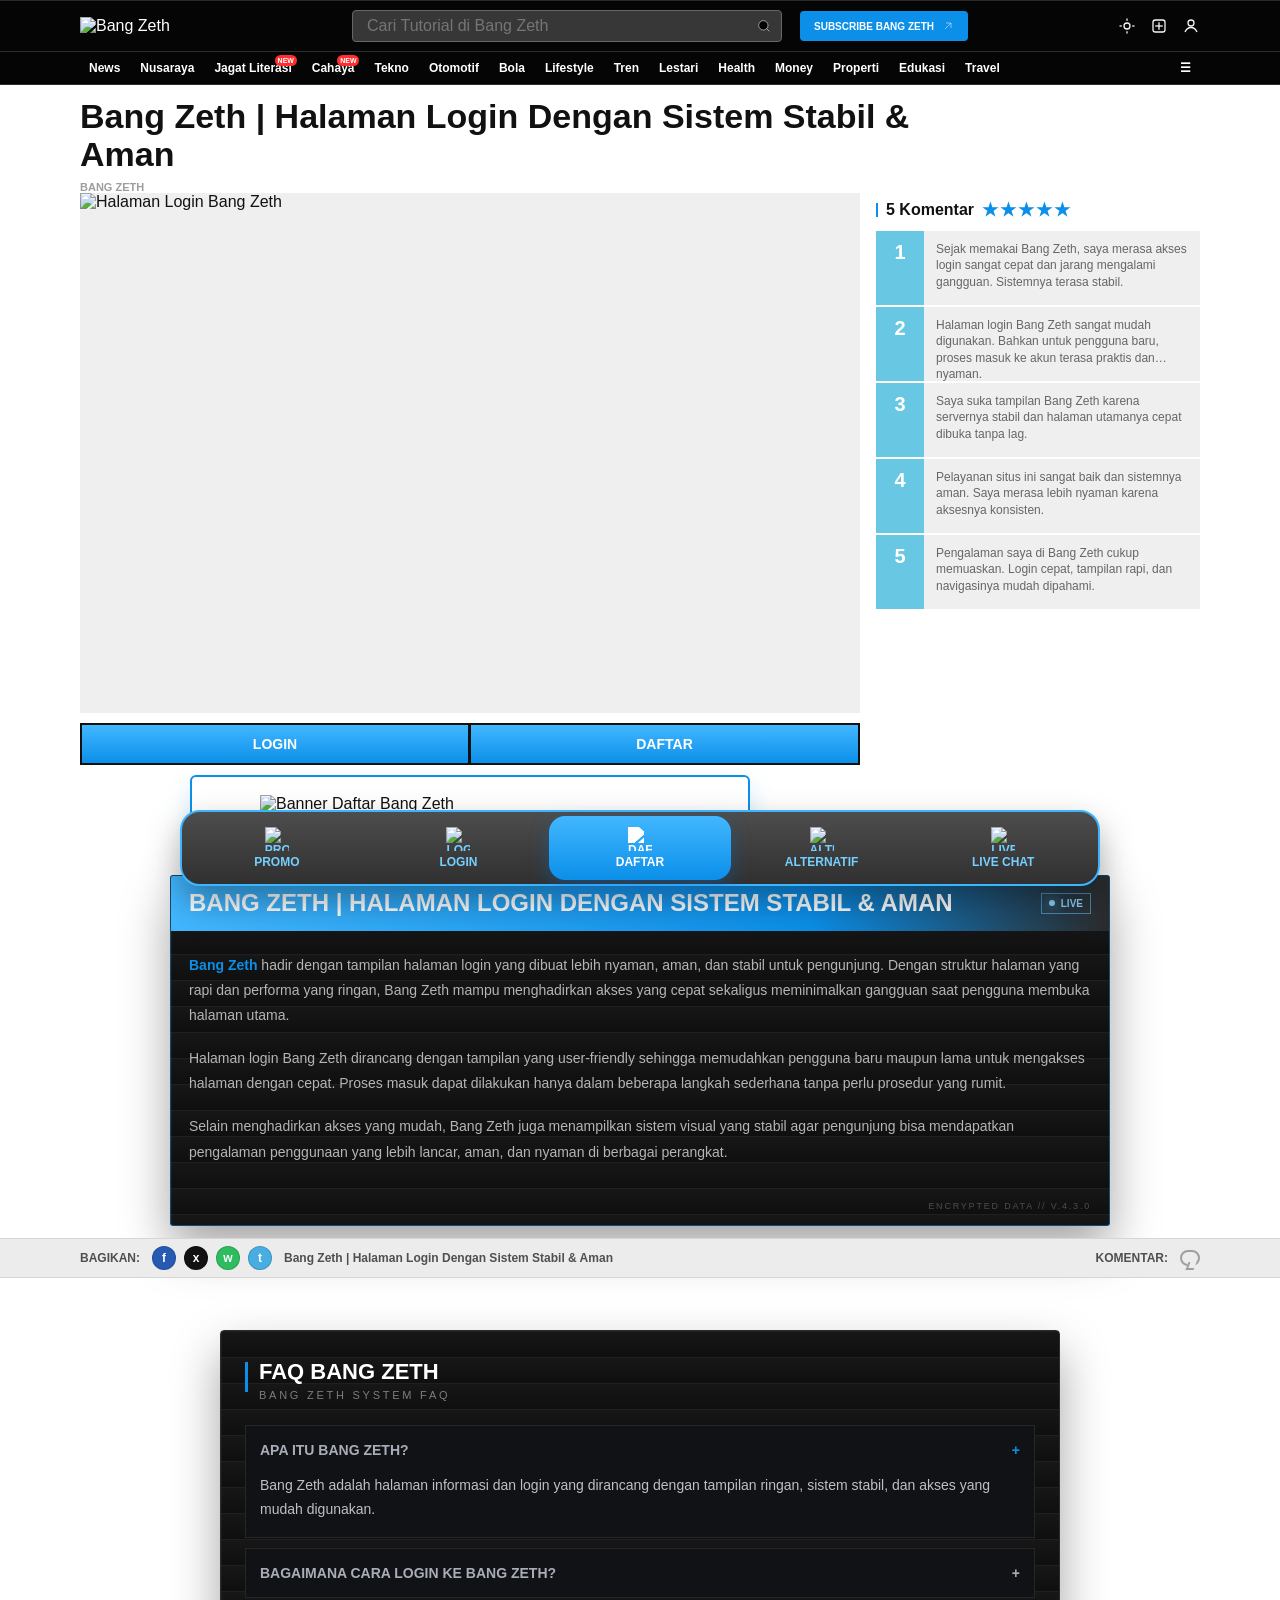
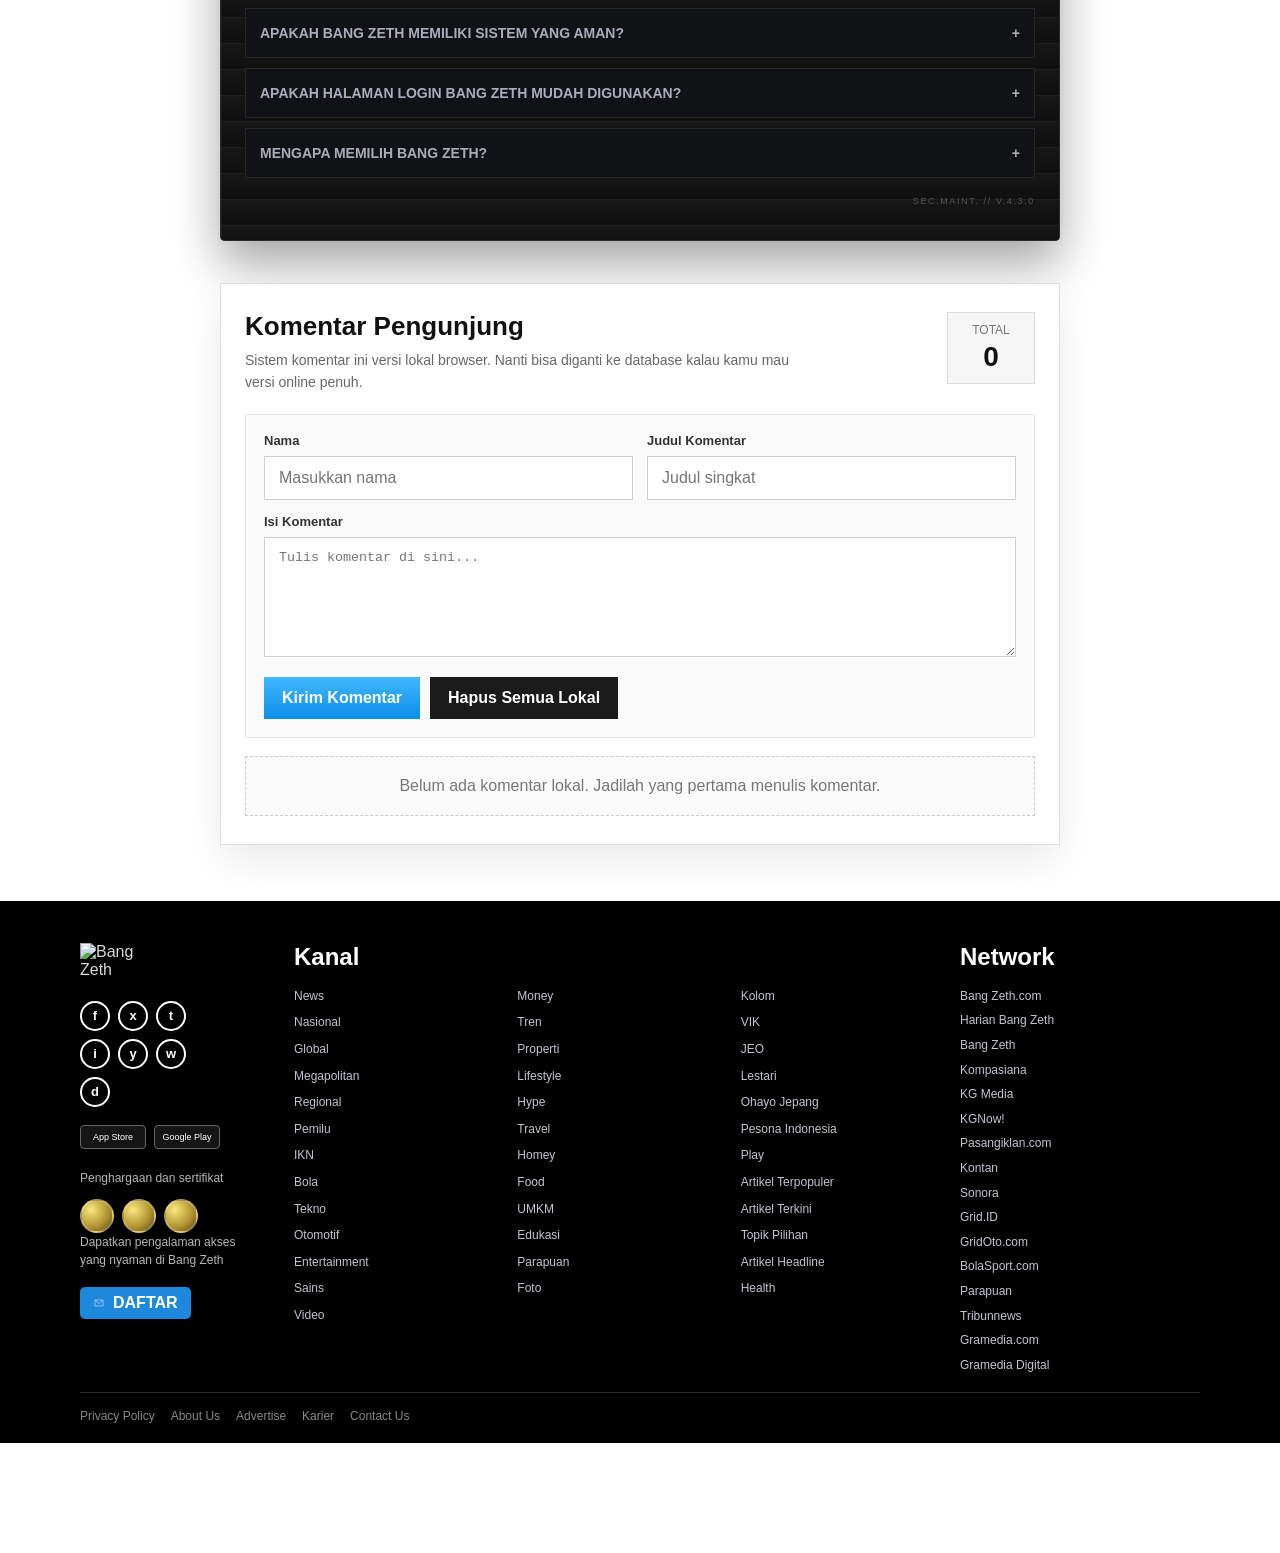
==== commit 90045434: "Update site URLs, contact, and styles Replace placeholder example.com with bangzeth.com across meta " ====
--- a/index.html
+++ b/index.html
@@ -10,11 +10,11 @@
   <meta name="author" content="Bang Zeth" />
   <meta name="theme-color" content="#050505" />
   <link rel="icon" type="image/png" href="https://res.cloudinary.com/df3az3t7b/image/upload/v1774691815/0b5a42c0-2afe-4d46-9c9d-443e24316b67_removalai_preview_vymldl.png" />
-  <link rel="canonical" href="https://example.com/bang-zeth-login" />
+  <link rel="canonical" href="https://bangzeth.com/" />
   <meta property="og:type" content="article" />
   <meta property="og:title" content="Bang Zeth | Halaman Login Dengan Sistem Stabil &amp; Aman" />
   <meta property="og:description" content="Temukan kemudahan akses halaman login Bang Zeth dengan tampilan user-friendly, sistem stabil, dan pengalaman penggunaan yang lebih nyaman." />
-  <meta property="og:url" content="https://example.com/bang-zeth-login" />
+  <meta property="og:url" content="https://bangzeth.com/" />
   <meta property="og:site_name" content="Bang Zeth" />
   <meta property="og:image" content="https://res.cloudinary.com/df3az3t7b/image/upload/v1774691761/bk8np_lmdgz3.png" />
   <meta name="twitter:card" content="summary_large_image" />
@@ -27,7 +27,7 @@
       "@context": "https://schema.org",
       "@type": "WebSite",
       "name": "Bang Zeth",
-      "url": "https://example.com/bang-zeth-login",
+      "url": "https://bangzeth.com/",
       "inLanguage": "id-ID"
     }
   </script>
@@ -36,12 +36,12 @@
       "@context": "https://schema.org",
       "@type": "Organization",
       "name": "Bang Zeth",
-      "url": "https://example.com/bang-zeth-login",
+      "url": "https://bangzeth.com/",
       "logo": "https://res.cloudinary.com/df3az3t7b/image/upload/v1774691815/0b5a42c0-2afe-4d46-9c9d-443e24316b67_removalai_preview_vymldl.png",
       "sameAs": [
-        "https://example.com/facebook",
-        "https://example.com/instagram",
-        "https://example.com/x"
+        "https://bangzeth.com/facebook",
+        "https://bangzeth.com/instagram",
+        "https://bangzeth.com/x"
       ]
     }
   </script>
@@ -66,7 +66,7 @@
           "url": "https://res.cloudinary.com/df3az3t7b/image/upload/v1774691815/0b5a42c0-2afe-4d46-9c9d-443e24316b67_removalai_preview_vymldl.png"
         }
       },
-      "mainEntityOfPage": "https://example.com/bang-zeth-login",
+      "mainEntityOfPage": "https://bangzeth.com/",
       "inLanguage": "id-ID"
     }
   </script>
@@ -159,7 +159,7 @@
           <a class="nav-link" href="#dummy-tren">Tren</a>
           <div class="dropdown">
             <div class="dropdown-grid">
-              <a href="#dummy-tren-1">Viral</a><a href="#dummy-tren-2">Topik Hangat</a><a href="#dummy-tren-3">Pilihan</a><a href="#dummy-tren-4">Media Sosial</a><a href="#dummy-tren-5">Highlight</a><a href="#dummy-tren-6">Update</a>
+              <a href="https://bangzeth.blogspot.com/" target="_blank" rel="noopener noreferrer">Viral</a><a href="#dummy-tren-2">Topik Hangat</a><a href="#dummy-tren-3">Pilihan</a><a href="#dummy-tren-4">Media Sosial</a><a href="#dummy-tren-5">Highlight</a><a href="#dummy-tren-6">Update</a>
             </div>
           </div>
         </div>
--- a/assets/css/styles.css
+++ b/assets/css/styles.css
@@ -8,7 +8,7 @@
 .new-badge{position:absolute;top:1px;right:4px;display:inline-flex;align-items:center;justify-content:center;min-width:22px;height:11px;border-radius:99px;background:#ff2d2d;color:#fff;font-size:7px;font-weight:700;text-transform:uppercase}.nav-more{margin-left:auto}.dropdown{position:absolute;top:100%;left:0;display:none;min-width:220px;padding:12px 14px 14px;background:#121212;border:1px solid #2e2e2e;box-shadow:0 10px 28px rgba(0,0,0,.38);z-index:30}.dropdown-grid{display:grid;grid-template-columns:repeat(2,minmax(92px,1fr));gap:6px 24px}.dropdown a{display:block;color:#fff;font-size:11px;font-weight:700;line-height:1.5}.dropdown a:hover{color:#6ec5e8}.nav-item:hover .dropdown{display:block}
 .page{padding-top:12px}.article-title{margin:0;font-size:clamp(28px,4vw,34px);line-height:1.12;font-weight:700;max-width:830px}.article-meta{margin-top:8px;color:#9d9d9d;font-size:11px;font-weight:700;text-transform:uppercase}.hero-row{display:grid;grid-template-columns:minmax(0,780px) 1fr;gap:16px;align-items:start}.cover-card{background:var(--gray)}.cover-card img{width:100%;aspect-ratio:780/520;object-fit:cover}.action-row{display:grid;grid-template-columns:1fr 1fr;margin-top:10px}
 .action-btn{display:flex;align-items:center;justify-content:center;height:42px;background:linear-gradient(180deg,var(--gold2),var(--gold));border:2px solid #111;color:#fff;font-size:14px;font-weight:700}.action-btn+.action-btn{border-left-width:1px}.comment-card{padding-top:6px}.comment-title{display:flex;align-items:center;gap:8px;margin:0 0 10px;font-size:16px;font-weight:700}.comment-title:before{content:"";width:2px;height:14px;background:#0b8fe9}.stars{color:#0b8fe9;font-size:18px;letter-spacing:2px}
-.banner-daftar-link{display:block;margin-top:10px;border:2px solid #0b8fe9;border-radius:6px;overflow:hidden;box-shadow:0 10px 24px rgba(11,143,233,.18)}.banner-daftar-link img{width:100%;height:auto;display:block}
+.banner-daftar-link{display:block;width:min(100%,560px);margin:10px auto 0;padding:18px 16px;border:2px solid #0b8fe9;border-radius:6px;background:#fff;overflow:hidden;box-shadow:0 10px 24px rgba(11,143,233,.18)}.banner-daftar-link img{width:min(100%,420px);height:auto;display:block;margin:0 auto}
 .comment-item{display:grid;grid-template-columns:48px 1fr;margin-bottom:2px;min-height:74px}.comment-no{display:flex;align-items:flex-start;justify-content:center;padding-top:10px;background:var(--blue);color:#fff;font-size:20px;font-weight:700}.comment-text{background:var(--gray);color:#666;font-size:12px;line-height:1.35;padding:10px 12px;display:-webkit-box;-webkit-line-clamp:3;-webkit-box-orient:vertical;overflow:hidden}
 .cyber-card,.faq-wrap{background:var(--grid),linear-gradient(180deg,#171717,#0f0f0f);background-size:26px 26px,auto;box-shadow:var(--shadow)}.cyber-card{margin:42px auto 0;width:min(100%,940px);border:1px solid rgba(11,143,233,.45);border-radius:3px;overflow:hidden;color:#b5b5b5}.cyber-header{display:flex;align-items:center;justify-content:space-between;gap:16px;padding:14px 18px;background:linear-gradient(90deg,#42b7ff 0,#0b8fe9 68%,#2b2b2b 100%);color:#fff}.cyber-header h2{margin:0;font-size:24px;line-height:1.1;font-weight:700;text-transform:uppercase}.cyber-status{display:inline-flex;align-items:center;gap:6px;padding:4px 7px;border:1px solid rgba(112,199,255,.55);color:#8fd6ff;font-size:10px;font-weight:700}.status-dot{width:6px;height:6px;border-radius:50%;background:#8fd6ff;box-shadow:0 0 12px rgba(143,214,255,.8)}
 .cyber-body{padding:22px 18px 18px;font-size:14px;line-height:1.8}.cyber-body p{margin:0 0 18px}.cyber-body strong{color:var(--gold)}.cyber-footer{padding:0 18px 14px;color:#4d4d4d;font-size:9px;letter-spacing:.2em;text-align:right;text-transform:uppercase}
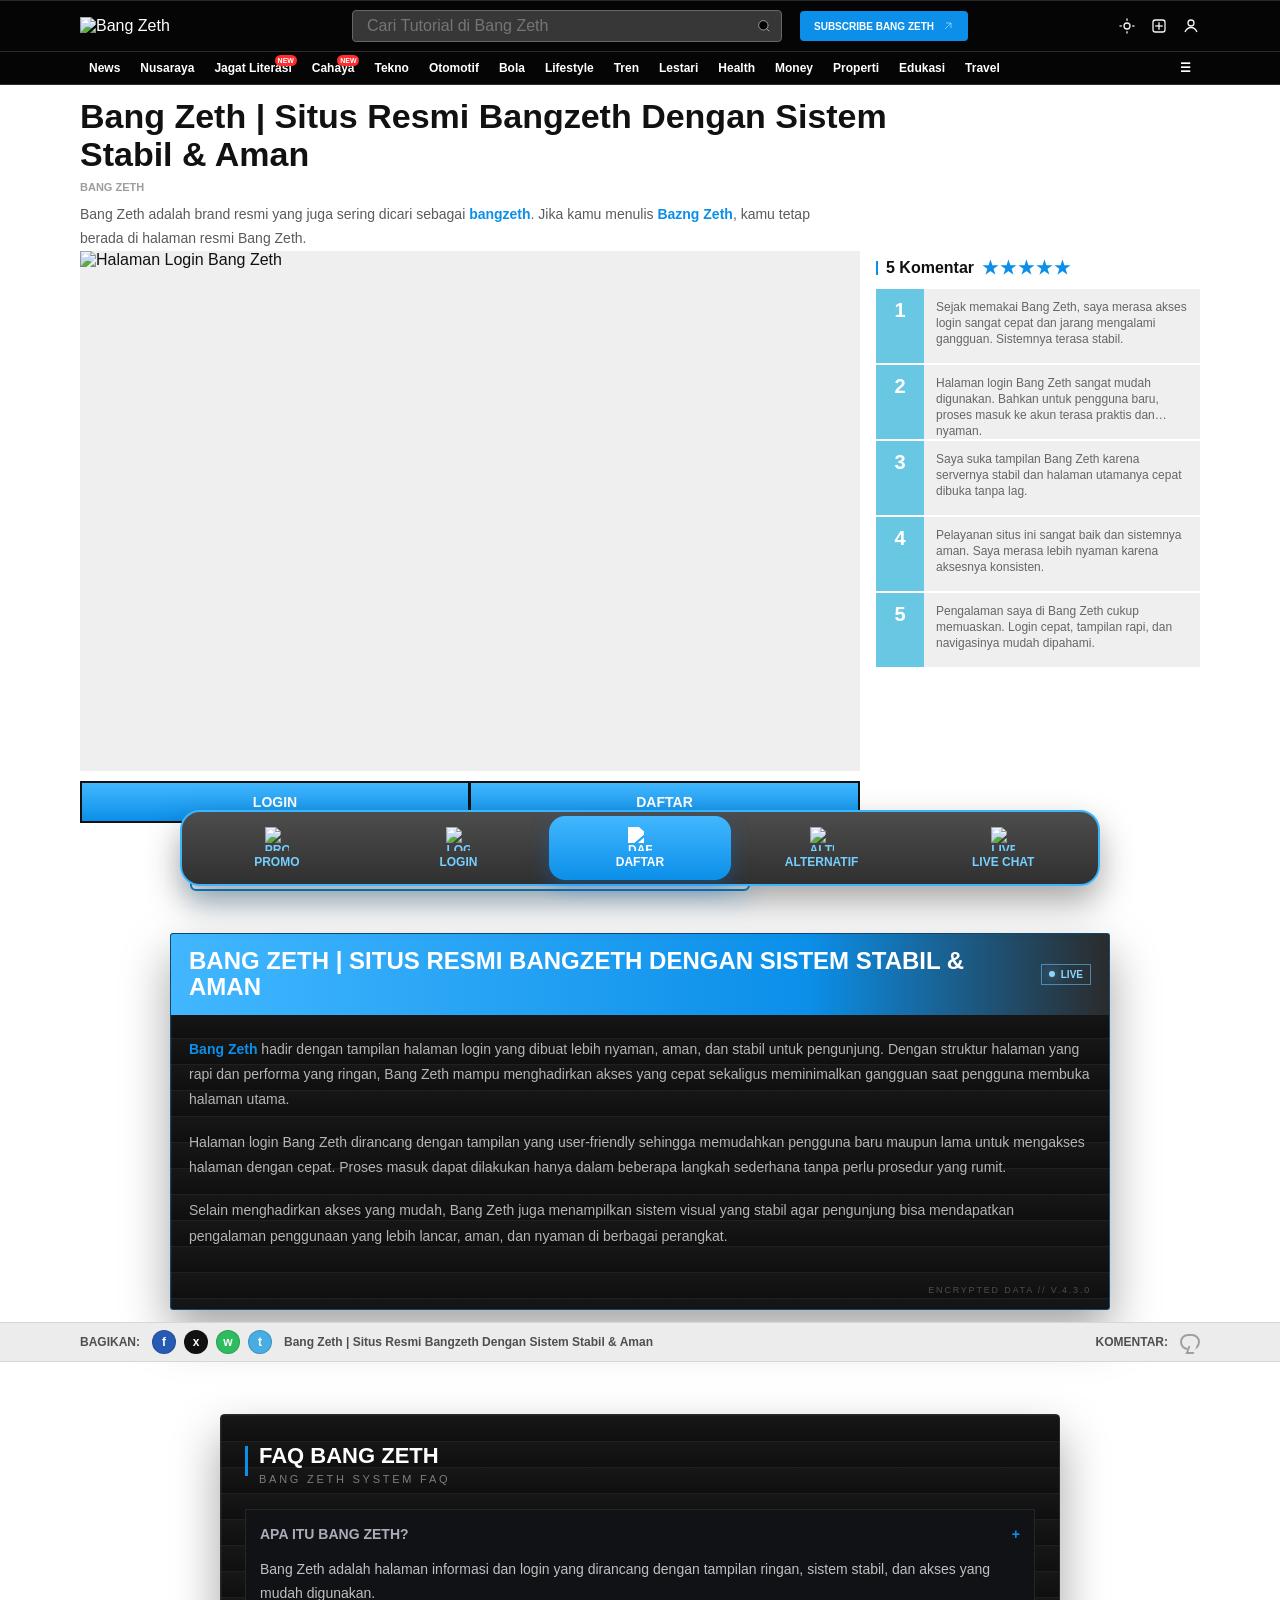
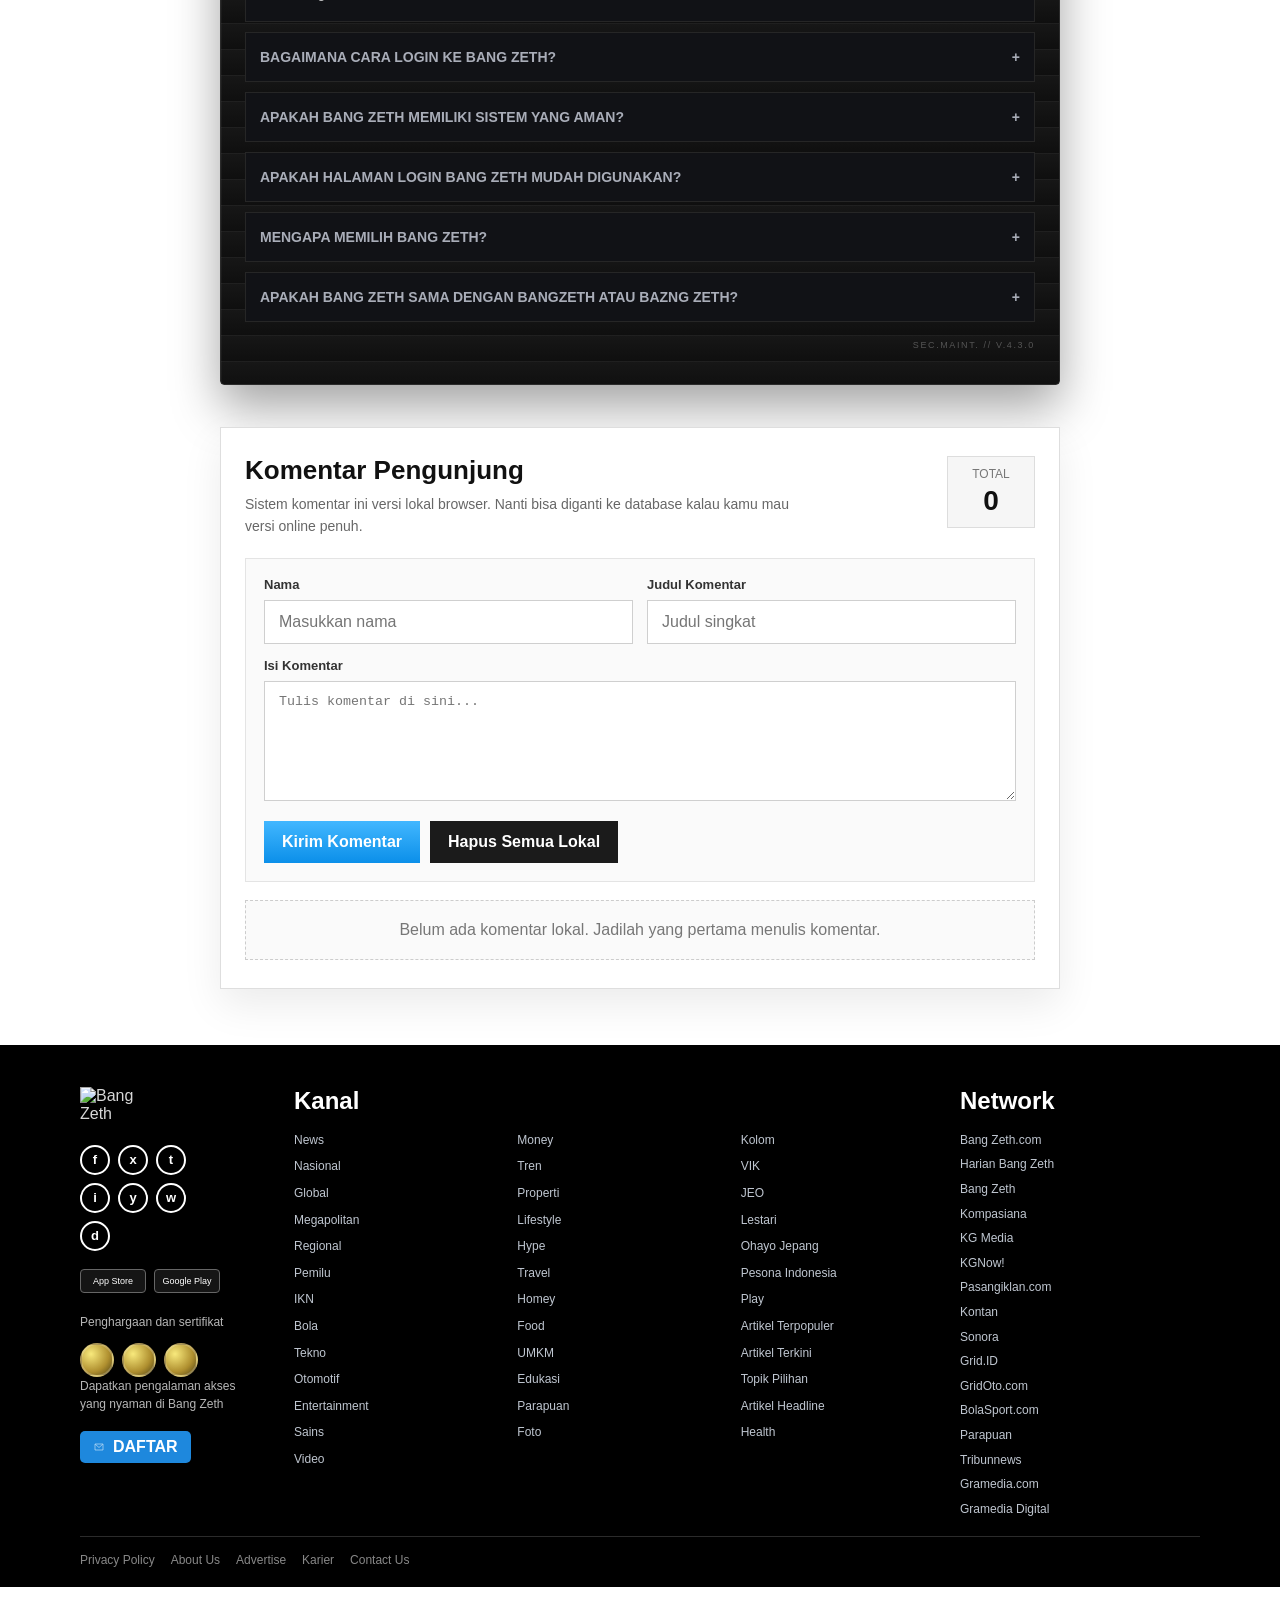
==== commit 03818483: "Refine Bang Zeth site branding and SEO setup" ====
--- a/index.html
+++ b/index.html
@@ -3,30 +3,43 @@
 <head>
   <meta charset="UTF-8" />
   <meta name="viewport" content="width=device-width, initial-scale=1.0" />
-  <title>Bang Zeth | Halaman Login Dengan Sistem Stabil &amp; Aman</title>
-  <meta name="description" content="Temukan kemudahan akses halaman login Bang Zeth dengan tampilan user-friendly, sistem stabil, dan pengalaman penggunaan yang lebih nyaman." />
+  <title>Bang Zeth | Situs Resmi Bangzeth Dengan Sistem Stabil &amp; Aman</title>
+  <meta name="description" content="Bang Zeth adalah situs resmi bangzeth dengan halaman login user-friendly, sistem stabil, dan pengalaman penggunaan yang lebih nyaman." />
   <meta name="google-site-verification" content="ZlBT2MGysTYytFNs2c9l3_seJy5WxQBav1cVMj2FHqs" />
   <meta name="robots" content="index,follow" />
   <meta name="author" content="Bang Zeth" />
   <meta name="theme-color" content="#050505" />
-  <link rel="icon" type="image/png" href="https://res.cloudinary.com/df3az3t7b/image/upload/v1774691815/0b5a42c0-2afe-4d46-9c9d-443e24316b67_removalai_preview_vymldl.png" />
+  <link rel="icon" type="image/png" href="https://res.cloudinary.com/df3az3t7b/image/upload/v1774691761/bk8np_lmdgz3.png" />
   <link rel="canonical" href="https://bangzeth.com/" />
   <meta property="og:type" content="article" />
-  <meta property="og:title" content="Bang Zeth | Halaman Login Dengan Sistem Stabil &amp; Aman" />
-  <meta property="og:description" content="Temukan kemudahan akses halaman login Bang Zeth dengan tampilan user-friendly, sistem stabil, dan pengalaman penggunaan yang lebih nyaman." />
+  <meta property="og:title" content="Bang Zeth | Situs Resmi Bangzeth Dengan Sistem Stabil &amp; Aman" />
+  <meta property="og:description" content="Bang Zeth adalah situs resmi bangzeth dengan halaman login user-friendly, sistem stabil, dan pengalaman penggunaan yang lebih nyaman." />
   <meta property="og:url" content="https://bangzeth.com/" />
   <meta property="og:site_name" content="Bang Zeth" />
   <meta property="og:image" content="https://res.cloudinary.com/df3az3t7b/image/upload/v1774691761/bk8np_lmdgz3.png" />
   <meta name="twitter:card" content="summary_large_image" />
-  <meta name="twitter:title" content="Bang Zeth | Halaman Login Dengan Sistem Stabil &amp; Aman" />
-  <meta name="twitter:description" content="Temukan kemudahan akses halaman login Bang Zeth dengan tampilan user-friendly, sistem stabil, dan pengalaman penggunaan yang lebih nyaman." />
+  <meta name="twitter:title" content="Bang Zeth | Situs Resmi Bangzeth Dengan Sistem Stabil &amp; Aman" />
+  <meta name="twitter:description" content="Bang Zeth adalah situs resmi bangzeth dengan halaman login user-friendly, sistem stabil, dan pengalaman penggunaan yang lebih nyaman." />
   <meta name="twitter:image" content="https://res.cloudinary.com/df3az3t7b/image/upload/v1774691761/bk8np_lmdgz3.png" />
+  <link rel="preconnect" href="https://res.cloudinary.com" />
+  <link rel="preconnect" href="https://s13.gifyu.com" />
+  <link rel="preconnect" href="https://kilat.digital" />
+  <link rel="preconnect" href="https://www.googletagmanager.com" />
+  <link rel="preload" as="image" href="https://res.cloudinary.com/df3az3t7b/image/upload/v1774691761/bk8np_lmdgz3.png" />
   <link rel="stylesheet" href="assets/css/styles.css" />
+  <script async src="https://www.googletagmanager.com/gtag/js?id=G-1WDY4Q2JQS"></script>
+  <script>
+    window.dataLayer = window.dataLayer || [];
+    function gtag(){dataLayer.push(arguments);}
+    gtag('js', new Date());
+    gtag('config', 'G-1WDY4Q2JQS');
+  </script>
   <script type="application/ld+json">
     {
       "@context": "https://schema.org",
       "@type": "WebSite",
       "name": "Bang Zeth",
+      "alternateName": "bangzeth",
       "url": "https://bangzeth.com/",
       "inLanguage": "id-ID"
     }
@@ -36,8 +49,12 @@
       "@context": "https://schema.org",
       "@type": "Organization",
       "name": "Bang Zeth",
+      "alternateName": [
+        "bangzeth",
+        "Bazng Zeth"
+      ],
       "url": "https://bangzeth.com/",
-      "logo": "https://res.cloudinary.com/df3az3t7b/image/upload/v1774691815/0b5a42c0-2afe-4d46-9c9d-443e24316b67_removalai_preview_vymldl.png",
+      "logo": "https://res.cloudinary.com/df3az3t7b/image/upload/v1774691761/bk8np_lmdgz3.png",
       "sameAs": [
         "https://bangzeth.com/facebook",
         "https://bangzeth.com/instagram",
@@ -49,8 +66,8 @@
     {
       "@context": "https://schema.org",
       "@type": "Article",
-      "headline": "Bang Zeth | Halaman Login Dengan Sistem Stabil & Aman",
-      "description": "Temukan kemudahan akses halaman login Bang Zeth dengan tampilan user-friendly, sistem stabil, dan pengalaman penggunaan yang lebih nyaman.",
+      "headline": "Bang Zeth | Situs Resmi Bangzeth Dengan Sistem Stabil & Aman",
+      "description": "Bang Zeth adalah situs resmi bangzeth dengan halaman login user-friendly, sistem stabil, dan pengalaman penggunaan yang lebih nyaman.",
       "image": [
         "https://res.cloudinary.com/df3az3t7b/image/upload/v1774691761/bk8np_lmdgz3.png"
       ],
@@ -63,7 +80,7 @@
         "name": "Bang Zeth",
         "logo": {
           "@type": "ImageObject",
-          "url": "https://res.cloudinary.com/df3az3t7b/image/upload/v1774691815/0b5a42c0-2afe-4d46-9c9d-443e24316b67_removalai_preview_vymldl.png"
+          "url": "https://res.cloudinary.com/df3az3t7b/image/upload/v1774691761/bk8np_lmdgz3.png"
         }
       },
       "mainEntityOfPage": "https://bangzeth.com/",
@@ -74,7 +91,7 @@
 <body>
   <header class="site-top">
     <div class="container site-top-inner">
-      <a class="logo-wrap" href="#top"><img src="https://res.cloudinary.com/df3az3t7b/image/upload/v1774691815/0b5a42c0-2afe-4d46-9c9d-443e24316b67_removalai_preview_vymldl.png" alt="Bang Zeth" /></a>
+      <a class="logo-wrap" href="#top"><img src="https://res.cloudinary.com/df3az3t7b/image/upload/v1774691761/bk8np_lmdgz3.png" alt="Bang Zeth" decoding="async" /></a>
       <div class="top-center">
         <label class="search-bar" aria-label="Cari Tutorial di Bang Zeth">
           <input type="text" placeholder="Cari Tutorial di Bang Zeth" />
@@ -224,20 +241,21 @@
   <main class="page" id="top">
     <div class="container">
       <section class="article-head">
-        <h1 class="article-title">Bang Zeth | Halaman Login Dengan Sistem Stabil &amp; Aman</h1>
+        <h1 class="article-title">Bang Zeth | Situs Resmi Bangzeth Dengan Sistem Stabil &amp; Aman</h1>
         <div class="article-meta">Bang Zeth</div>
+        <p class="brand-alias-text">Bang Zeth adalah brand resmi yang juga sering dicari sebagai <strong>bangzeth</strong>. Jika kamu menulis <strong>Bazng Zeth</strong>, kamu tetap berada di halaman resmi Bang Zeth.</p>
       </section>
       <section class="hero-row">
         <div>
           <div class="cover-card">
-            <img src="https://res.cloudinary.com/df3az3t7b/image/upload/v1774691761/bk8np_lmdgz3.png" alt="Halaman Login Bang Zeth" />
+            <img src="https://res.cloudinary.com/df3az3t7b/image/upload/v1774691761/bk8np_lmdgz3.png" alt="Halaman Login Bang Zeth" fetchpriority="high" decoding="async" />
           </div>
           <div class="action-row">
             <a class="action-btn" href="http://bestymu.com/" target="_blank" rel="noopener noreferrer">LOGIN</a>
             <a class="action-btn" href="http://bestymu.com/" target="_blank" rel="noopener noreferrer">DAFTAR</a>
           </div>
           <a class="banner-daftar-link" href="http://bestymu.com/" target="_blank" rel="noopener noreferrer">
-            <img src="https://s13.gifyu.com/images/bmGgP.webp" alt="Banner Daftar Bang Zeth" />
+            <img src="https://s13.gifyu.com/images/bmGgP.webp" alt="Banner Daftar Bang Zeth" loading="lazy" decoding="async" />
           </a>
         </div>
         <aside class="comment-card">
@@ -251,7 +269,7 @@
       </section>
       <section class="cyber-card">
         <header class="cyber-header">
-          <h2>Bang Zeth | Halaman Login Dengan Sistem Stabil &amp; Aman</h2>
+          <h2>Bang Zeth | Situs Resmi Bangzeth Dengan Sistem Stabil &amp; Aman</h2>
           <div class="cyber-status"><span class="status-dot"></span> LIVE</div>
         </header>
         <div class="cyber-body">
@@ -271,7 +289,7 @@
           <a class="circle-icon whatsapp" href="#dummy-whatsapp" aria-label="WhatsApp">w</a>
           <a class="circle-icon telegram" href="#dummy-telegram" aria-label="Telegram">t</a>
         </div>
-        <div class="share-title">Bang Zeth | Halaman Login Dengan Sistem Stabil &amp; Aman</div>
+        <div class="share-title">Bang Zeth | Situs Resmi Bangzeth Dengan Sistem Stabil &amp; Aman</div>
         <div>KOMENTAR:</div>
         <div class="comment-mini"><span class="comment-bubble" aria-hidden="true"></span></div>
       </div>
@@ -301,6 +319,10 @@
         <div class="faq-item">
           <button class="faq-question" type="button">Mengapa memilih Bang Zeth? <span class="faq-icon">+</span></button>
           <div class="faq-answer">Karena Bang Zeth menawarkan tampilan yang rapi, akses cepat, struktur jelas, dan pengalaman penggunaan yang lebih nyaman.</div>
+        </div>
+        <div class="faq-item">
+          <button class="faq-question" type="button">Apakah Bang Zeth sama dengan bangzeth atau Bazng Zeth? <span class="faq-icon">+</span></button>
+          <div class="faq-answer">Ya. Bang Zeth adalah nama brand resmi, dan sebagian pengguna juga mencarinya dengan variasi penulisan seperti bangzeth atau salah ketik Bazng Zeth.</div>
         </div>
         <div class="faq-signature">Sec.Maint. // V.4.3.0</div>
       </section>
@@ -343,7 +365,7 @@
     <div class="container">
       <div class="footer-grid">
         <section class="footer-brand">
-          <a href="#top"><img src="https://res.cloudinary.com/df3az3t7b/image/upload/v1774691815/0b5a42c0-2afe-4d46-9c9d-443e24316b67_removalai_preview_vymldl.png" alt="Bang Zeth" /></a>
+          <a href="#top"><img src="https://res.cloudinary.com/df3az3t7b/image/upload/v1774691761/bk8np_lmdgz3.png" alt="Bang Zeth" loading="lazy" decoding="async" /></a>
           <div class="footer-social">
             <a class="circle-icon" href="#dummy-social-facebook" aria-label="Facebook">f</a>
             <a class="circle-icon" href="#dummy-social-x" aria-label="X">x</a>
@@ -382,23 +404,23 @@
   </footer>
   <div class="daftarku-fixed-footer">
     <a href="http://bestymu.com/" target="_blank" rel="nofollow noopener">
-      <img src="https://kilat.digital/images/2024/01/10/418df287a8d9d4bbe1db9ceec8f862aa.png" alt="Promo" />
+      <img src="https://kilat.digital/images/2024/01/10/418df287a8d9d4bbe1db9ceec8f862aa.png" alt="Promo" loading="lazy" decoding="async" />
       Promo
     </a>
     <a href="http://bestymu.com/" target="_blank" rel="nofollow noopener">
-      <img src="https://kilat.digital/images/2024/01/10/d2488d7fe1face1d646fa4e39dd65c7e.png" alt="Login" />
+      <img src="https://kilat.digital/images/2024/01/10/d2488d7fe1face1d646fa4e39dd65c7e.png" alt="Login" loading="lazy" decoding="async" />
       Login
     </a>
     <a href="http://bestymu.com/" target="_blank" rel="nofollow noopener" class="tada">
-      <img src="https://kilat.digital/images/2024/01/10/803af7d7cc07afc4a82c1c0588cc414a.png" alt="Daftar" />
+      <img src="https://kilat.digital/images/2024/01/10/803af7d7cc07afc4a82c1c0588cc414a.png" alt="Daftar" loading="lazy" decoding="async" />
       Daftar
     </a>
     <a href="http://bestymu.com/" target="_blank" rel="nofollow noopener">
-      <img src="https://kilat.digital/images/2025/07/13/e5794be51412fbc57926adc6bc109cb3.png" alt="Alternatif" />
+      <img src="https://kilat.digital/images/2025/07/13/e5794be51412fbc57926adc6bc109cb3.png" alt="Alternatif" loading="lazy" decoding="async" />
       Alternatif
     </a>
     <a href="http://bestymu.com/" target="_blank" rel="nofollow noopener">
-      <img src="https://kilat.digital/images/2024/01/10/1f955b85868e798c10d76e4dcc868f71.png" alt="Live Chat" />
+      <img src="https://kilat.digital/images/2024/01/10/1f955b85868e798c10d76e4dcc868f71.png" alt="Live Chat" loading="lazy" decoding="async" />
       Live Chat
     </a>
   </div>
--- a/assets/css/styles.css
+++ b/assets/css/styles.css
@@ -7,6 +7,7 @@
 .main-nav{position:sticky;top:0;z-index:20;border-top:1px solid #2d2d2d;border-bottom:1px solid #2d2d2d}.main-nav-inner{display:flex;align-items:center;gap:2px;min-height:32px}.nav-item{position:relative;flex:0 0 auto}.nav-link{display:inline-flex;align-items:center;padding:8px 9px;color:#fff;font-size:12px;font-weight:700;line-height:1;white-space:nowrap}.nav-link:hover,.nav-item:hover>.nav-link{background:#111}
 .new-badge{position:absolute;top:1px;right:4px;display:inline-flex;align-items:center;justify-content:center;min-width:22px;height:11px;border-radius:99px;background:#ff2d2d;color:#fff;font-size:7px;font-weight:700;text-transform:uppercase}.nav-more{margin-left:auto}.dropdown{position:absolute;top:100%;left:0;display:none;min-width:220px;padding:12px 14px 14px;background:#121212;border:1px solid #2e2e2e;box-shadow:0 10px 28px rgba(0,0,0,.38);z-index:30}.dropdown-grid{display:grid;grid-template-columns:repeat(2,minmax(92px,1fr));gap:6px 24px}.dropdown a{display:block;color:#fff;font-size:11px;font-weight:700;line-height:1.5}.dropdown a:hover{color:#6ec5e8}.nav-item:hover .dropdown{display:block}
 .page{padding-top:12px}.article-title{margin:0;font-size:clamp(28px,4vw,34px);line-height:1.12;font-weight:700;max-width:830px}.article-meta{margin-top:8px;color:#9d9d9d;font-size:11px;font-weight:700;text-transform:uppercase}.hero-row{display:grid;grid-template-columns:minmax(0,780px) 1fr;gap:16px;align-items:start}.cover-card{background:var(--gray)}.cover-card img{width:100%;aspect-ratio:780/520;object-fit:cover}.action-row{display:grid;grid-template-columns:1fr 1fr;margin-top:10px}
+.brand-alias-text{margin:10px 0 0;color:#5b5b5b;font-size:14px;line-height:1.7;max-width:760px}.brand-alias-text strong{color:#0b8fe9}
 .action-btn{display:flex;align-items:center;justify-content:center;height:42px;background:linear-gradient(180deg,var(--gold2),var(--gold));border:2px solid #111;color:#fff;font-size:14px;font-weight:700}.action-btn+.action-btn{border-left-width:1px}.comment-card{padding-top:6px}.comment-title{display:flex;align-items:center;gap:8px;margin:0 0 10px;font-size:16px;font-weight:700}.comment-title:before{content:"";width:2px;height:14px;background:#0b8fe9}.stars{color:#0b8fe9;font-size:18px;letter-spacing:2px}
 .banner-daftar-link{display:block;width:min(100%,560px);margin:10px auto 0;padding:18px 16px;border:2px solid #0b8fe9;border-radius:6px;background:#fff;overflow:hidden;box-shadow:0 10px 24px rgba(11,143,233,.18)}.banner-daftar-link img{width:min(100%,420px);height:auto;display:block;margin:0 auto}
 .comment-item{display:grid;grid-template-columns:48px 1fr;margin-bottom:2px;min-height:74px}.comment-no{display:flex;align-items:flex-start;justify-content:center;padding-top:10px;background:var(--blue);color:#fff;font-size:20px;font-weight:700}.comment-text{background:var(--gray);color:#666;font-size:12px;line-height:1.35;padding:10px 12px;display:-webkit-box;-webkit-line-clamp:3;-webkit-box-orient:vertical;overflow:hidden}
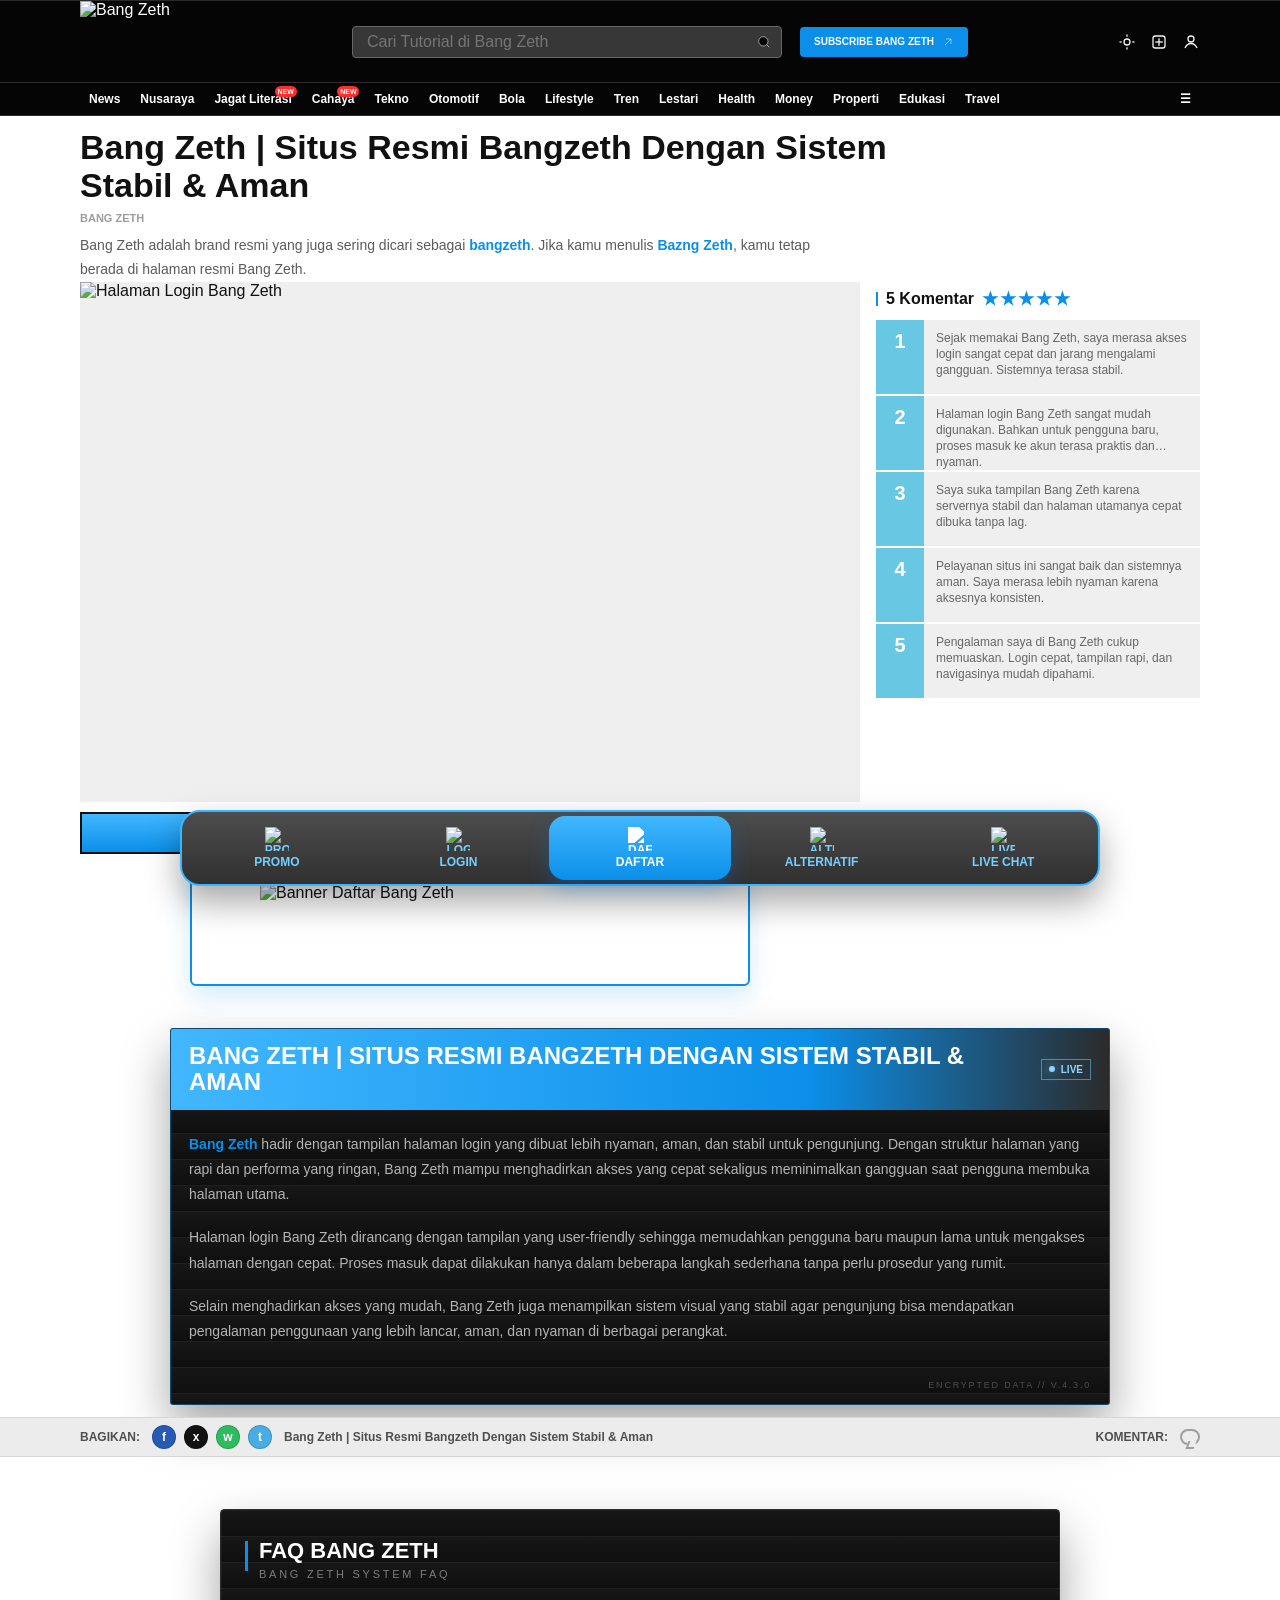
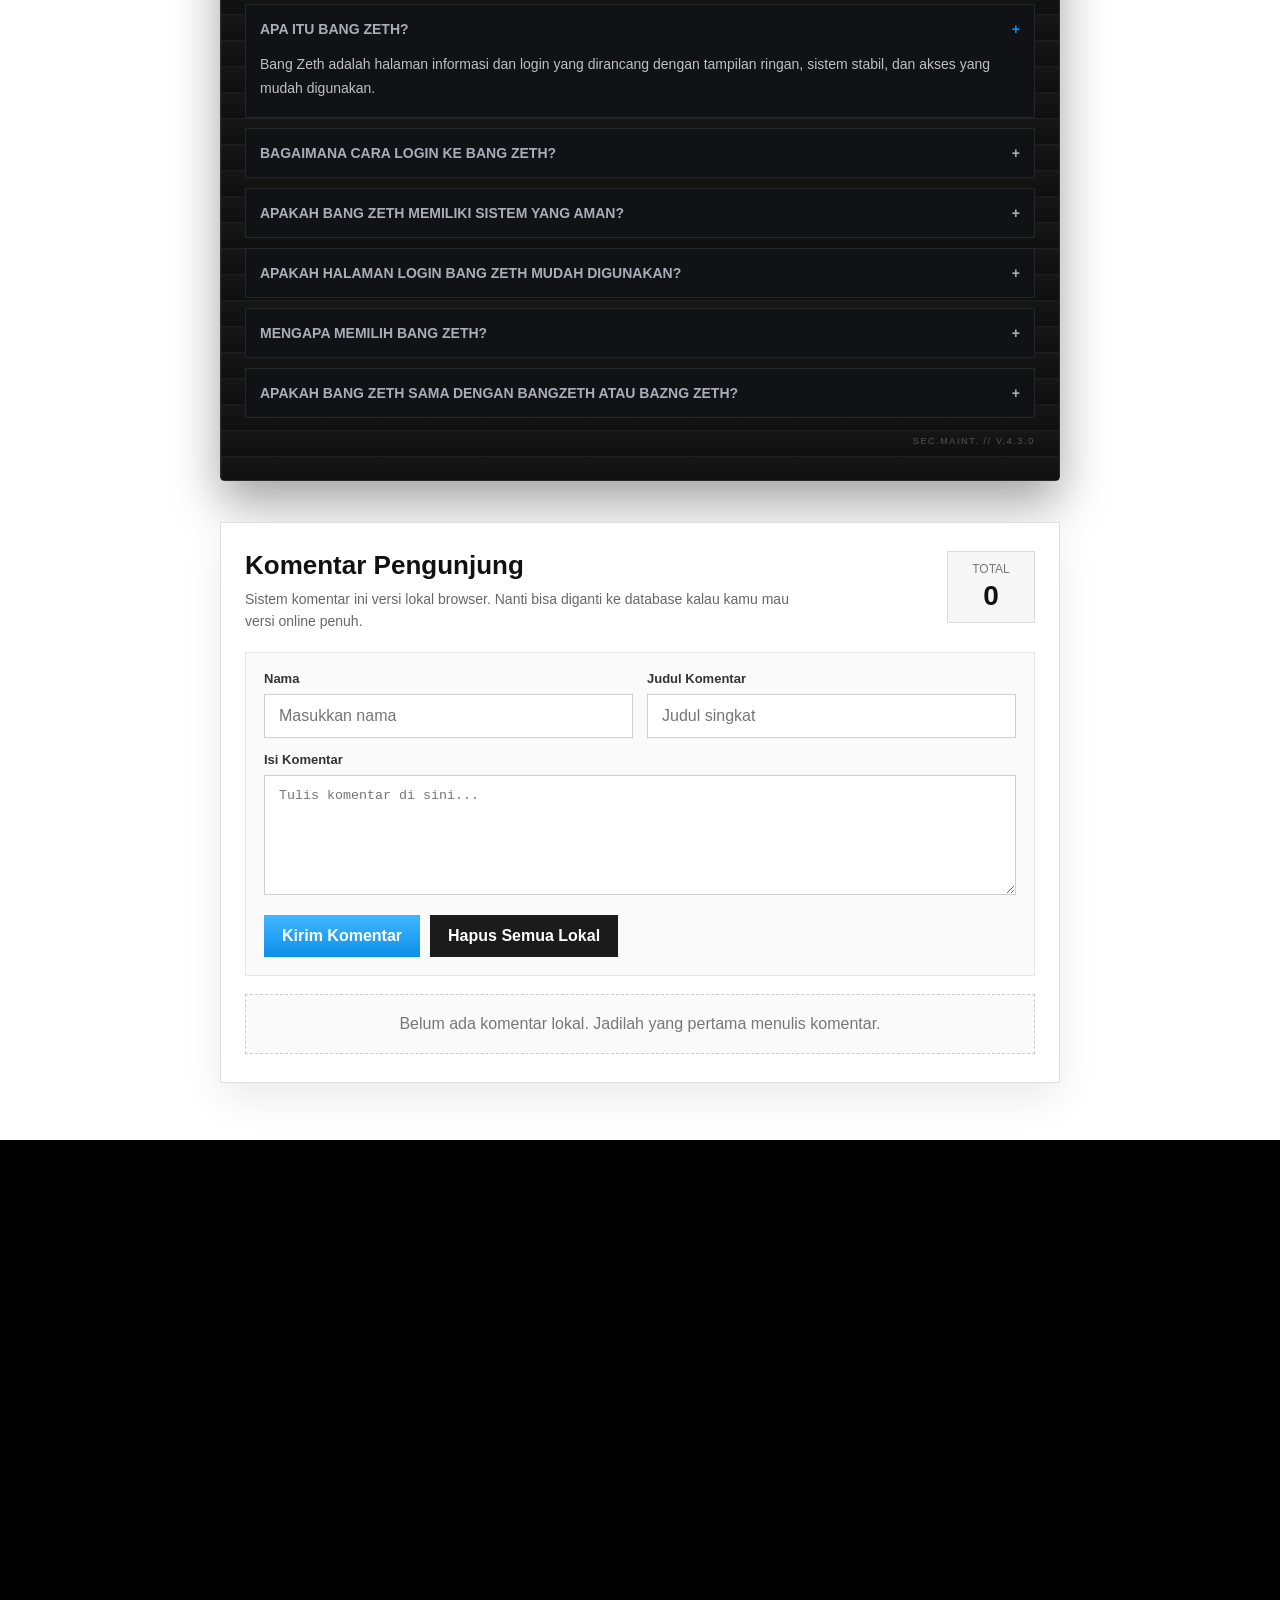
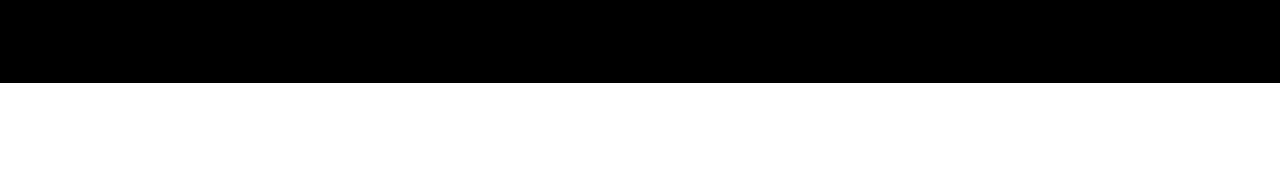
==== commit 44ffa704: "Optimize Bang Zeth mobile performance" ====
--- a/index.html
+++ b/index.html
@@ -9,7 +9,7 @@
   <meta name="robots" content="index,follow" />
   <meta name="author" content="Bang Zeth" />
   <meta name="theme-color" content="#050505" />
-  <link rel="icon" type="image/png" href="https://res.cloudinary.com/df3az3t7b/image/upload/v1774691761/bk8np_lmdgz3.png" />
+  <link rel="icon" type="image/png" href="https://res.cloudinary.com/df3az3t7b/image/upload/f_auto,q_auto,w_64,h_64,c_limit/v1774691761/bk8np_lmdgz3.png" />
   <link rel="canonical" href="https://bangzeth.com/" />
   <meta property="og:type" content="article" />
   <meta property="og:title" content="Bang Zeth | Situs Resmi Bangzeth Dengan Sistem Stabil &amp; Aman" />
@@ -21,11 +21,15 @@
   <meta name="twitter:title" content="Bang Zeth | Situs Resmi Bangzeth Dengan Sistem Stabil &amp; Aman" />
   <meta name="twitter:description" content="Bang Zeth adalah situs resmi bangzeth dengan halaman login user-friendly, sistem stabil, dan pengalaman penggunaan yang lebih nyaman." />
   <meta name="twitter:image" content="https://res.cloudinary.com/df3az3t7b/image/upload/v1774691761/bk8np_lmdgz3.png" />
-  <link rel="preconnect" href="https://res.cloudinary.com" />
+  <link rel="dns-prefetch" href="//res.cloudinary.com" />
+  <link rel="dns-prefetch" href="//s13.gifyu.com" />
+  <link rel="dns-prefetch" href="//kilat.digital" />
+  <link rel="dns-prefetch" href="//www.googletagmanager.com" />
+  <link rel="preconnect" href="https://res.cloudinary.com" crossorigin />
   <link rel="preconnect" href="https://s13.gifyu.com" />
   <link rel="preconnect" href="https://kilat.digital" />
   <link rel="preconnect" href="https://www.googletagmanager.com" />
-  <link rel="preload" as="image" href="https://res.cloudinary.com/df3az3t7b/image/upload/v1774691761/bk8np_lmdgz3.png" />
+  <link rel="preload" as="image" href="https://res.cloudinary.com/df3az3t7b/image/upload/f_auto,q_auto:eco,w_780/v1774691761/bk8np_lmdgz3.png" imagesrcset="https://res.cloudinary.com/df3az3t7b/image/upload/f_auto,q_auto:eco,w_360/v1774691761/bk8np_lmdgz3.png 360w, https://res.cloudinary.com/df3az3t7b/image/upload/f_auto,q_auto:eco,w_540/v1774691761/bk8np_lmdgz3.png 540w, https://res.cloudinary.com/df3az3t7b/image/upload/f_auto,q_auto:eco,w_780/v1774691761/bk8np_lmdgz3.png 780w" imagesizes="(max-width: 780px) calc(100vw - 20px), 780px" />
   <link rel="stylesheet" href="assets/css/styles.css" />
   <script async src="https://www.googletagmanager.com/gtag/js?id=G-1WDY4Q2JQS"></script>
   <script>
@@ -91,7 +95,7 @@
 <body>
   <header class="site-top">
     <div class="container site-top-inner">
-      <a class="logo-wrap" href="#top"><img src="https://res.cloudinary.com/df3az3t7b/image/upload/v1774691761/bk8np_lmdgz3.png" alt="Bang Zeth" decoding="async" /></a>
+      <a class="logo-wrap" href="#top"><img src="https://res.cloudinary.com/df3az3t7b/image/upload/f_auto,q_auto,w_122/v1774691761/bk8np_lmdgz3.png" alt="Bang Zeth" width="122" height="81" decoding="async" /></a>
       <div class="top-center">
         <label class="search-bar" aria-label="Cari Tutorial di Bang Zeth">
           <input type="text" placeholder="Cari Tutorial di Bang Zeth" />
@@ -248,14 +252,14 @@
       <section class="hero-row">
         <div>
           <div class="cover-card">
-            <img src="https://res.cloudinary.com/df3az3t7b/image/upload/v1774691761/bk8np_lmdgz3.png" alt="Halaman Login Bang Zeth" fetchpriority="high" decoding="async" />
+            <img src="https://res.cloudinary.com/df3az3t7b/image/upload/f_auto,q_auto:eco,w_780/v1774691761/bk8np_lmdgz3.png" srcset="https://res.cloudinary.com/df3az3t7b/image/upload/f_auto,q_auto:eco,w_360/v1774691761/bk8np_lmdgz3.png 360w, https://res.cloudinary.com/df3az3t7b/image/upload/f_auto,q_auto:eco,w_540/v1774691761/bk8np_lmdgz3.png 540w, https://res.cloudinary.com/df3az3t7b/image/upload/f_auto,q_auto:eco,w_780/v1774691761/bk8np_lmdgz3.png 780w" sizes="(max-width: 780px) calc(100vw - 20px), 780px" alt="Halaman Login Bang Zeth" width="780" height="520" fetchpriority="high" decoding="async" />
           </div>
           <div class="action-row">
             <a class="action-btn" href="http://bestymu.com/" target="_blank" rel="noopener noreferrer">LOGIN</a>
             <a class="action-btn" href="http://bestymu.com/" target="_blank" rel="noopener noreferrer">DAFTAR</a>
           </div>
           <a class="banner-daftar-link" href="http://bestymu.com/" target="_blank" rel="noopener noreferrer">
-            <img src="https://s13.gifyu.com/images/bmGgP.webp" alt="Banner Daftar Bang Zeth" loading="lazy" decoding="async" />
+            <img src="https://s13.gifyu.com/images/bmGgP.webp" alt="Banner Daftar Bang Zeth" width="420" height="82" loading="lazy" decoding="async" fetchpriority="low" />
           </a>
         </div>
         <aside class="comment-card">
@@ -365,7 +369,7 @@
     <div class="container">
       <div class="footer-grid">
         <section class="footer-brand">
-          <a href="#top"><img src="https://res.cloudinary.com/df3az3t7b/image/upload/v1774691761/bk8np_lmdgz3.png" alt="Bang Zeth" loading="lazy" decoding="async" /></a>
+          <a href="#top"><img src="https://res.cloudinary.com/df3az3t7b/image/upload/f_auto,q_auto,w_58/v1774691761/bk8np_lmdgz3.png" alt="Bang Zeth" width="58" height="39" loading="lazy" decoding="async" fetchpriority="low" /></a>
           <div class="footer-social">
             <a class="circle-icon" href="#dummy-social-facebook" aria-label="Facebook">f</a>
             <a class="circle-icon" href="#dummy-social-x" aria-label="X">x</a>
@@ -404,26 +408,26 @@
   </footer>
   <div class="daftarku-fixed-footer">
     <a href="http://bestymu.com/" target="_blank" rel="nofollow noopener">
-      <img src="https://kilat.digital/images/2024/01/10/418df287a8d9d4bbe1db9ceec8f862aa.png" alt="Promo" loading="lazy" decoding="async" />
+      <img src="https://kilat.digital/images/2024/01/10/418df287a8d9d4bbe1db9ceec8f862aa.png" alt="Promo" width="24" height="24" loading="lazy" decoding="async" fetchpriority="low" />
       Promo
     </a>
     <a href="http://bestymu.com/" target="_blank" rel="nofollow noopener">
-      <img src="https://kilat.digital/images/2024/01/10/d2488d7fe1face1d646fa4e39dd65c7e.png" alt="Login" loading="lazy" decoding="async" />
+      <img src="https://kilat.digital/images/2024/01/10/d2488d7fe1face1d646fa4e39dd65c7e.png" alt="Login" width="24" height="24" loading="lazy" decoding="async" fetchpriority="low" />
       Login
     </a>
     <a href="http://bestymu.com/" target="_blank" rel="nofollow noopener" class="tada">
-      <img src="https://kilat.digital/images/2024/01/10/803af7d7cc07afc4a82c1c0588cc414a.png" alt="Daftar" loading="lazy" decoding="async" />
+      <img src="https://kilat.digital/images/2024/01/10/803af7d7cc07afc4a82c1c0588cc414a.png" alt="Daftar" width="24" height="24" loading="lazy" decoding="async" fetchpriority="low" />
       Daftar
     </a>
     <a href="http://bestymu.com/" target="_blank" rel="nofollow noopener">
-      <img src="https://kilat.digital/images/2025/07/13/e5794be51412fbc57926adc6bc109cb3.png" alt="Alternatif" loading="lazy" decoding="async" />
+      <img src="https://kilat.digital/images/2025/07/13/e5794be51412fbc57926adc6bc109cb3.png" alt="Alternatif" width="24" height="24" loading="lazy" decoding="async" fetchpriority="low" />
       Alternatif
     </a>
     <a href="http://bestymu.com/" target="_blank" rel="nofollow noopener">
-      <img src="https://kilat.digital/images/2024/01/10/1f955b85868e798c10d76e4dcc868f71.png" alt="Live Chat" loading="lazy" decoding="async" />
+      <img src="https://kilat.digital/images/2024/01/10/1f955b85868e798c10d76e4dcc868f71.png" alt="Live Chat" width="24" height="24" loading="lazy" decoding="async" fetchpriority="low" />
       Live Chat
     </a>
   </div>
-  <script src="assets/js/main.js"></script>
+  <script src="assets/js/main.js" defer></script>
 </body>
 </html>
--- a/assets/css/styles.css
+++ b/assets/css/styles.css
@@ -20,6 +20,13 @@
 .comment-list{display:grid;gap:12px;margin-top:18px}.comment-empty{padding:20px;border:1px dashed #ccc;background:#fafafa;color:#777;text-align:center}.comment-entry{border:1px solid #e2e2e2;background:#fff}.comment-entry-head{display:flex;align-items:flex-start;justify-content:space-between;gap:12px;padding:14px 14px 8px}.comment-entry-title{margin:0;font-size:16px}.comment-entry-meta{color:#6e6e6e;font-size:12px}.comment-entry-body{padding:0 14px 14px;color:#444;font-size:14px;line-height:1.7;white-space:pre-wrap}
 .simple-page{padding:28px 0 10px}.simple-card{width:min(100%,940px);margin:0 auto;background:#fff;border:1px solid #e4e4e4;box-shadow:0 16px 36px rgba(0,0,0,.08);padding:28px}.simple-card h1{margin:0 0 12px;font-size:32px;line-height:1.1}.simple-card h2{margin:28px 0 10px;font-size:20px}.simple-card p,.simple-card li{color:#4e4e4e;font-size:15px;line-height:1.8}.simple-card ul{padding-left:18px}.simple-breadcrumb{margin-bottom:12px;color:#5c84c8;font-size:13px;font-weight:700}.simple-note{padding:14px 16px;border-left:4px solid #0b8fe9;background:#eef7ff;color:#345}
 .site-footer{margin-top:56px;background:#000;color:#d7d7d7;padding:42px 0 20px}.footer-grid{display:grid;grid-template-columns:180px 1fr 240px;gap:34px}.footer-brand img{width:58px;margin-bottom:22px}.footer-social{flex-wrap:wrap;max-width:130px;margin-bottom:18px}.footer-social .circle-icon{width:30px;height:30px;background:transparent;border:2px solid #fff;color:#fff;font-size:13px}.app-badges{margin:18px 0 20px}.app-badge{width:66px;height:24px;border-radius:4px;border:1px solid #666;color:#fff;font-size:9px;display:inline-flex;align-items:center;justify-content:center;background:#151515}.footer-small-title{color:#b7b7b7;font-size:12px;line-height:1.5;margin-bottom:12px}.cert-badge{width:34px;height:34px;border-radius:50%;background:radial-gradient(circle at 30% 30%,#f8e97c 0,#af8f2f 60%,#4c3f12 100%);border:2px solid rgba(255,255,255,.22)}.footer-cta{display:inline-flex;align-items:center;gap:8px;padding:7px 13px;border-radius:5px;background:#1e88dd;color:#fff;font-size:16px;font-weight:700;margin-top:6px}.footer-title{color:#fff;font-size:24px;font-weight:700;margin-bottom:16px}.footer-links{display:grid;grid-template-columns:repeat(3,minmax(0,1fr));gap:8px 38px}.footer-links a,.network-links a{color:#bfc6d0;font-size:12px;line-height:1.55}.footer-links a:hover,.network-links a:hover{color:#53a9ff}.network-links{display:grid;gap:6px}.footer-bottom{margin-top:18px;padding-top:16px;border-top:1px solid #2b2b2b;display:flex;flex-wrap:wrap;gap:16px;color:#888;font-size:12px}
+.cyber-card,.share-strip,.faq-wrap,.comment-section,.site-footer,.simple-card{content-visibility:auto}
+.cyber-card{contain-intrinsic-size:720px}
+.share-strip{contain-intrinsic-size:40px}
+.faq-wrap{contain-intrinsic-size:720px}
+.comment-section{contain-intrinsic-size:860px}
+.site-footer{contain-intrinsic-size:520px}
+.simple-card{contain-intrinsic-size:720px}
 .daftarku-fixed-footer{position:fixed;left:50%;bottom:14px;transform:translateX(-50%);z-index:60;display:grid;grid-template-columns:repeat(5,1fr);width:min(920px,calc(100% - 28px));padding:4px;border:2px solid #3cb5ff;border-radius:20px;background:linear-gradient(180deg,#4d4d4d 0,#303030 100%);box-shadow:0 16px 34px rgba(0,0,0,.35)}.daftarku-fixed-footer a{display:flex;flex-direction:column;align-items:center;justify-content:center;gap:4px;min-height:64px;border-radius:16px;color:#75cfff;font-size:12px;font-weight:700;text-transform:uppercase;text-align:center;transition:transform .2s ease,background .2s ease}.daftarku-fixed-footer a:hover{transform:translateY(-2px)}.daftarku-fixed-footer img{width:24px;height:24px;object-fit:contain}.daftarku-fixed-footer .tada{background:linear-gradient(180deg,#42b7ff 0,#0b8fe9 100%);color:#fff;box-shadow:0 8px 20px rgba(9,114,215,.35)}.daftarku-fixed-footer .tada img{filter:brightness(0) invert(1)}
 body{padding-bottom:110px}
 @media (max-width:1024px){.hero-row,.footer-grid{grid-template-columns:1fr}.comment-card{max-width:430px}.footer-links{grid-template-columns:repeat(2,minmax(0,1fr))}}
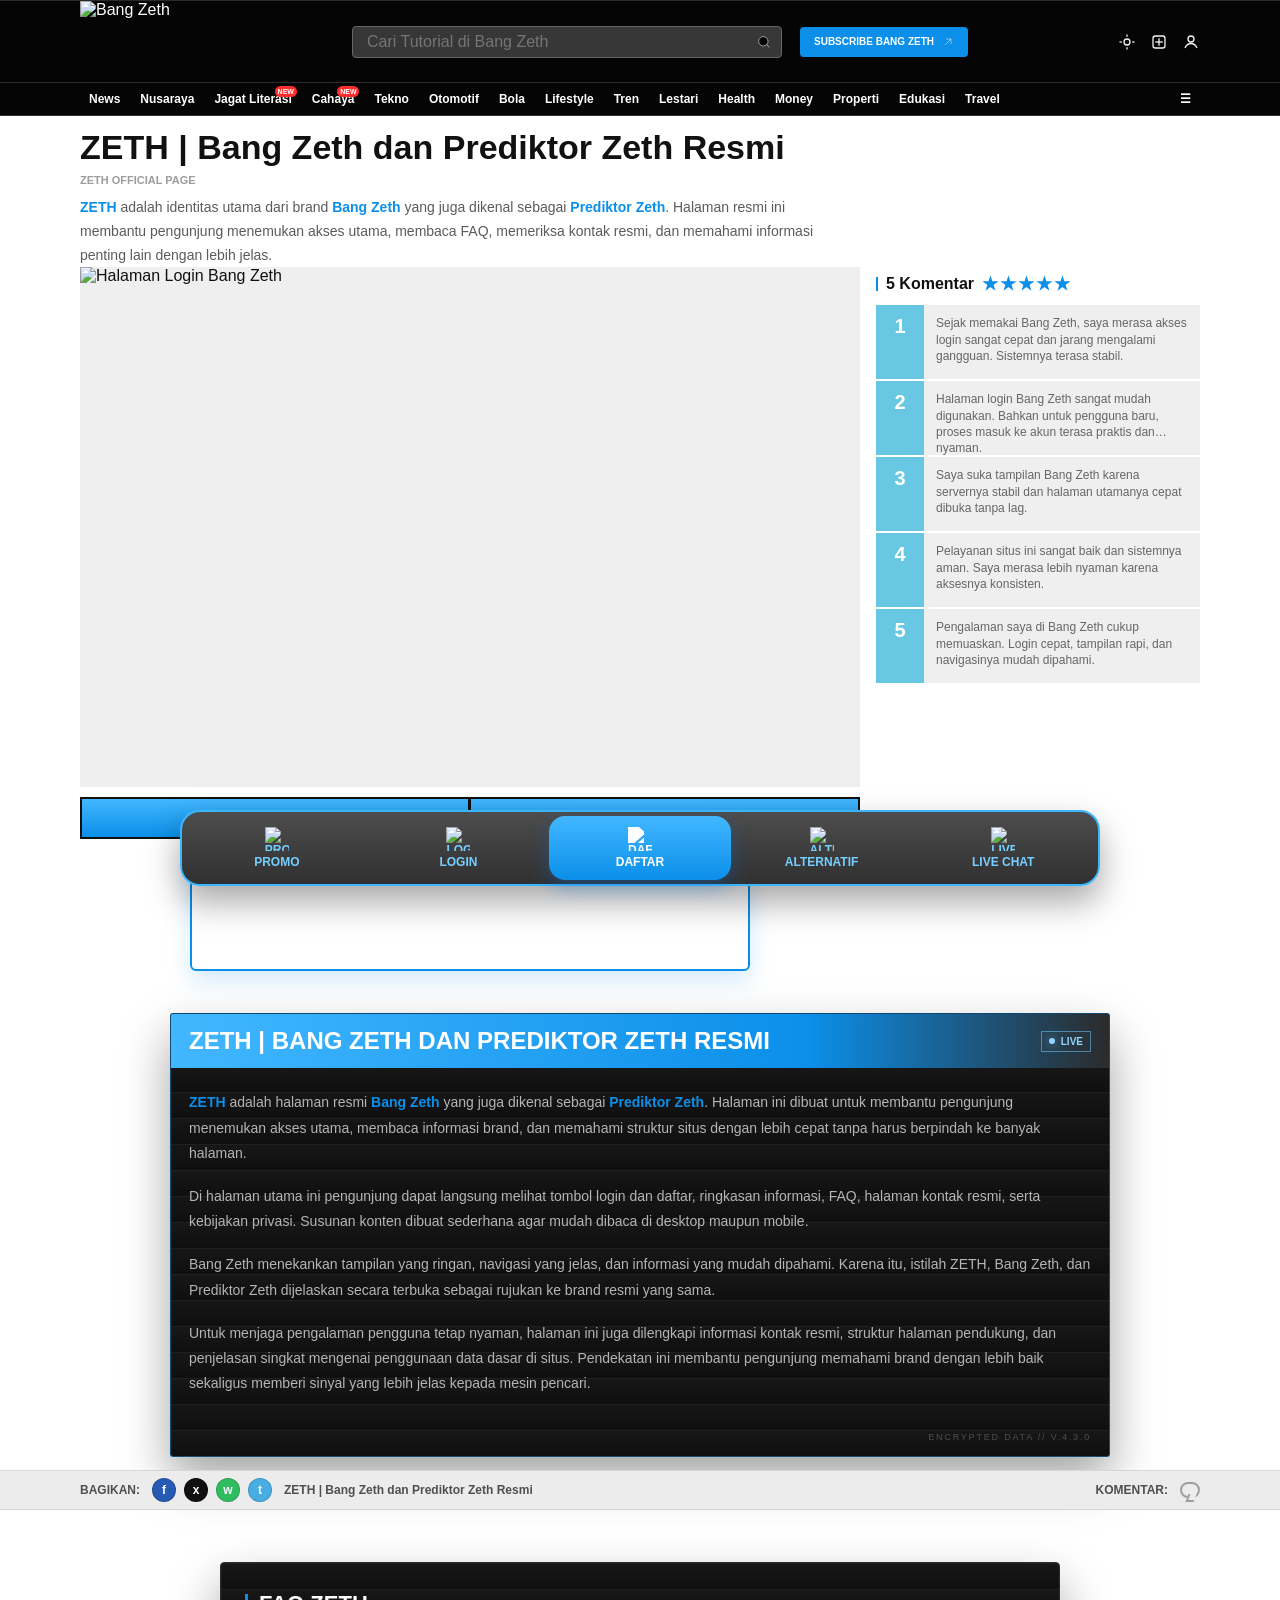
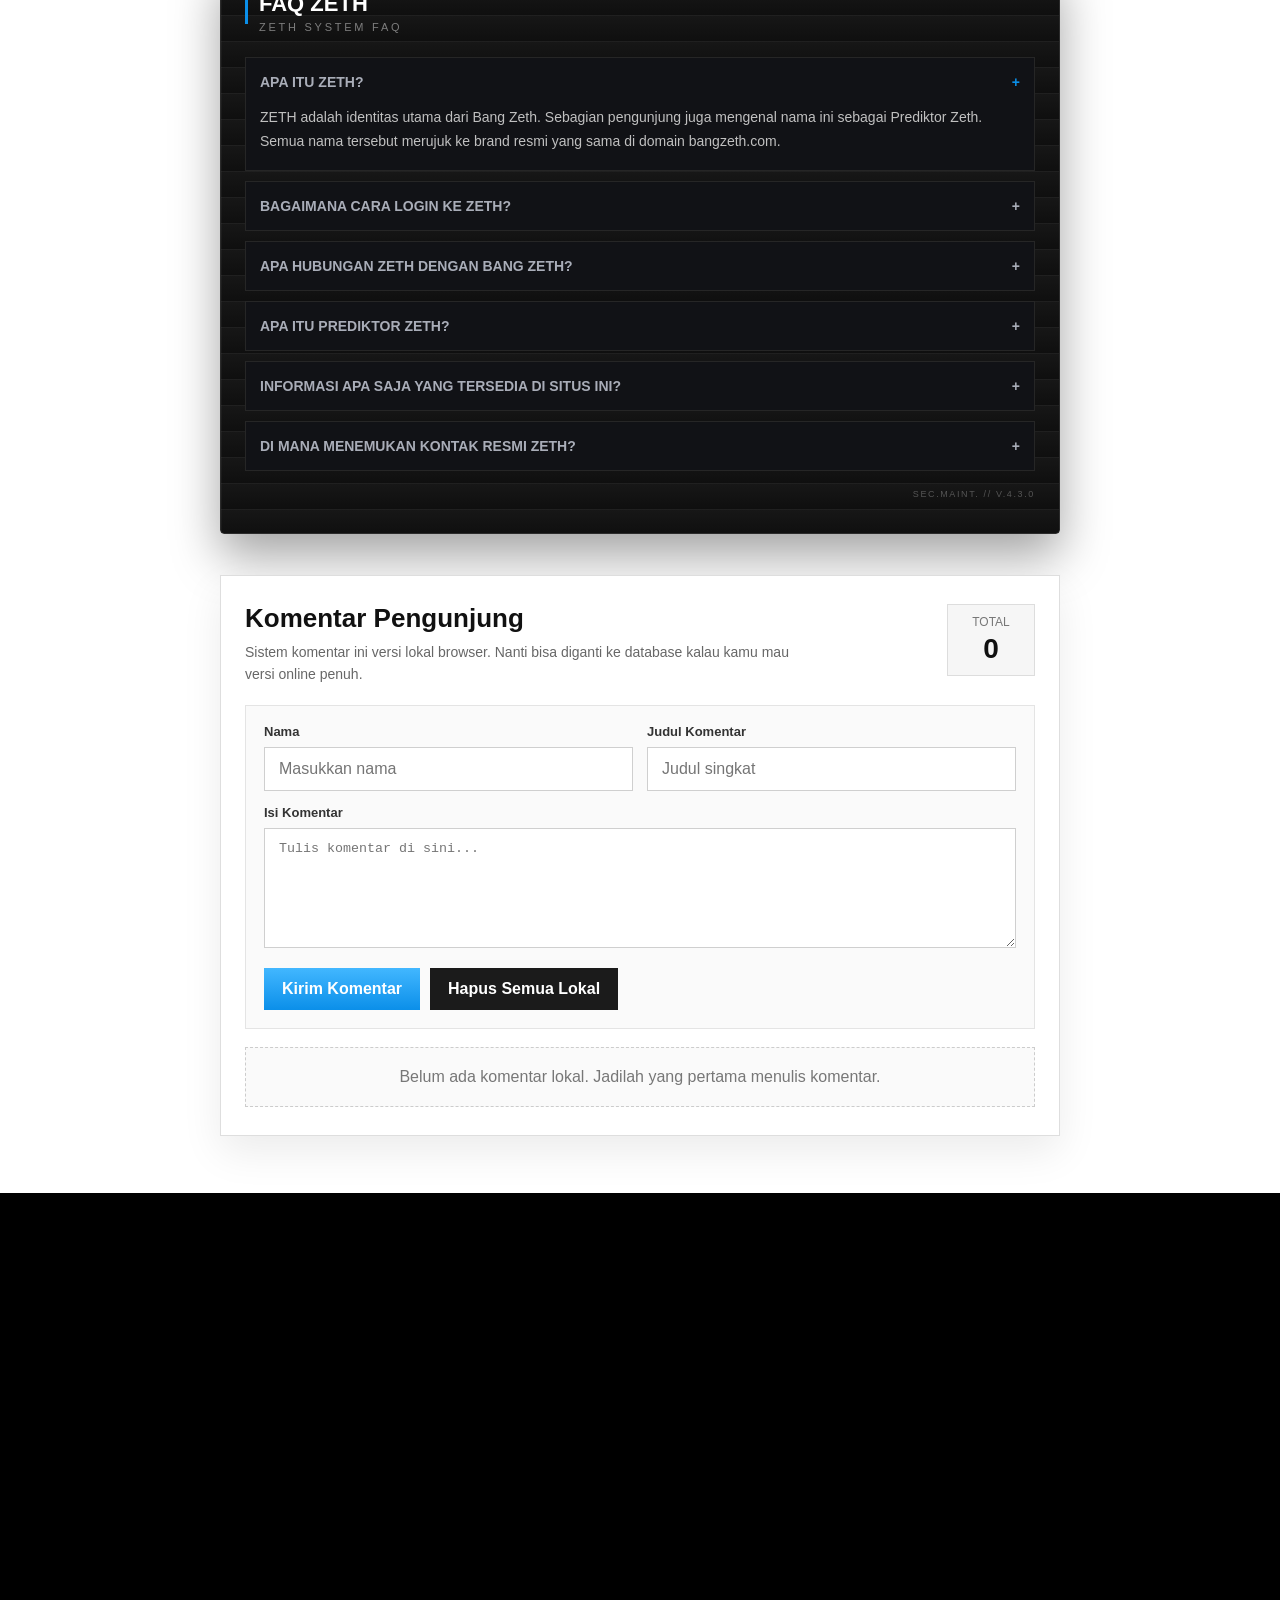
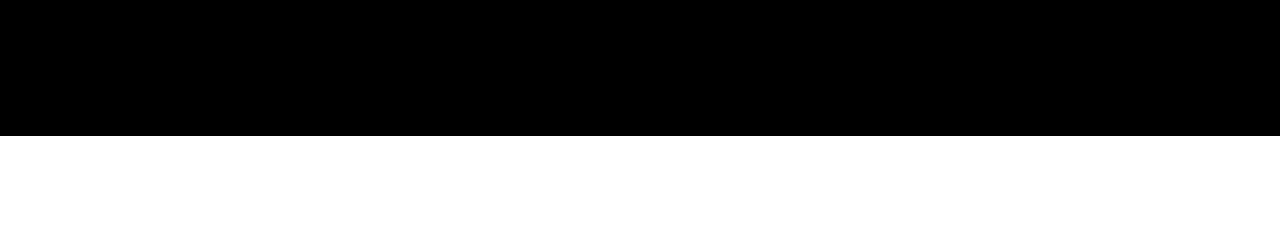
==== commit 3f6205ea: "Improve ZETH brand SEO content and trust pages" ====
--- a/index.html
+++ b/index.html
@@ -3,23 +3,23 @@
 <head>
   <meta charset="UTF-8" />
   <meta name="viewport" content="width=device-width, initial-scale=1.0" />
-  <title>Bang Zeth | Situs Resmi Bangzeth Dengan Sistem Stabil &amp; Aman</title>
-  <meta name="description" content="Bang Zeth adalah situs resmi bangzeth dengan halaman login user-friendly, sistem stabil, dan pengalaman penggunaan yang lebih nyaman." />
+  <title>ZETH | Bang Zeth dan Prediktor Zeth Resmi</title>
+  <meta name="description" content="ZETH adalah identitas utama Bang Zeth yang juga dikenal sebagai Prediktor Zeth. Halaman resmi ini menyediakan akses utama, FAQ, kontak resmi, dan informasi dasar dengan navigasi yang jelas serta tampilan ringan." />
   <meta name="google-site-verification" content="ZlBT2MGysTYytFNs2c9l3_seJy5WxQBav1cVMj2FHqs" />
   <meta name="robots" content="index,follow" />
-  <meta name="author" content="Bang Zeth" />
+  <meta name="author" content="ZETH" />
   <meta name="theme-color" content="#050505" />
   <link rel="icon" type="image/png" href="https://res.cloudinary.com/df3az3t7b/image/upload/f_auto,q_auto,w_64,h_64,c_limit/v1774691761/bk8np_lmdgz3.png" />
   <link rel="canonical" href="https://bangzeth.com/" />
   <meta property="og:type" content="article" />
-  <meta property="og:title" content="Bang Zeth | Situs Resmi Bangzeth Dengan Sistem Stabil &amp; Aman" />
-  <meta property="og:description" content="Bang Zeth adalah situs resmi bangzeth dengan halaman login user-friendly, sistem stabil, dan pengalaman penggunaan yang lebih nyaman." />
+  <meta property="og:title" content="ZETH | Bang Zeth dan Prediktor Zeth Resmi" />
+  <meta property="og:description" content="ZETH adalah identitas utama Bang Zeth yang juga dikenal sebagai Prediktor Zeth. Halaman resmi ini menyediakan akses utama, FAQ, kontak resmi, dan informasi dasar dengan navigasi yang jelas serta tampilan ringan." />
   <meta property="og:url" content="https://bangzeth.com/" />
-  <meta property="og:site_name" content="Bang Zeth" />
+  <meta property="og:site_name" content="ZETH" />
   <meta property="og:image" content="https://res.cloudinary.com/df3az3t7b/image/upload/v1774691761/bk8np_lmdgz3.png" />
   <meta name="twitter:card" content="summary_large_image" />
-  <meta name="twitter:title" content="Bang Zeth | Situs Resmi Bangzeth Dengan Sistem Stabil &amp; Aman" />
-  <meta name="twitter:description" content="Bang Zeth adalah situs resmi bangzeth dengan halaman login user-friendly, sistem stabil, dan pengalaman penggunaan yang lebih nyaman." />
+  <meta name="twitter:title" content="ZETH | Bang Zeth dan Prediktor Zeth Resmi" />
+  <meta name="twitter:description" content="ZETH adalah identitas utama Bang Zeth yang juga dikenal sebagai Prediktor Zeth. Halaman resmi ini menyediakan akses utama, FAQ, kontak resmi, dan informasi dasar dengan navigasi yang jelas serta tampilan ringan." />
   <meta name="twitter:image" content="https://res.cloudinary.com/df3az3t7b/image/upload/v1774691761/bk8np_lmdgz3.png" />
   <link rel="dns-prefetch" href="//res.cloudinary.com" />
   <link rel="dns-prefetch" href="//s13.gifyu.com" />
@@ -42,8 +42,14 @@
     {
       "@context": "https://schema.org",
       "@type": "WebSite",
-      "name": "Bang Zeth",
-      "alternateName": "bangzeth",
+      "name": "ZETH",
+      "alternateName": [
+        "Bang Zeth",
+        "bangzeth",
+        "Prediktor Zeth",
+        "prediktor zeth"
+      ],
+      "description": "Situs resmi ZETH yang menampilkan akses utama, informasi brand, FAQ, kontak resmi, dan kebijakan privasi.",
       "url": "https://bangzeth.com/",
       "inLanguage": "id-ID"
     }
@@ -52,36 +58,47 @@
     {
       "@context": "https://schema.org",
       "@type": "Organization",
-      "name": "Bang Zeth",
+      "name": "ZETH",
       "alternateName": [
+        "Bang Zeth",
         "bangzeth",
-        "Bazng Zeth"
+        "Prediktor Zeth",
+        "prediktor zeth"
       ],
       "url": "https://bangzeth.com/",
+      "description": "ZETH adalah brand resmi Bang Zeth yang juga dikenal sebagai Prediktor Zeth.",
       "logo": "https://res.cloudinary.com/df3az3t7b/image/upload/v1774691761/bk8np_lmdgz3.png",
-      "sameAs": [
-        "https://bangzeth.com/facebook",
-        "https://bangzeth.com/instagram",
-        "https://bangzeth.com/x"
-      ]
+      "email": "bangzeth.official@gmail.com",
+      "telephone": "+62-8517-856-3348",
+      "contactPoint": {
+        "@type": "ContactPoint",
+        "contactType": "customer support",
+        "email": "bangzeth.official@gmail.com",
+        "telephone": "+62-8517-856-3348",
+        "availableLanguage": [
+          "id",
+          "en"
+        ],
+        "url": "https://bangzeth.com/contact.html"
+      }
     }
   </script>
   <script type="application/ld+json">
     {
       "@context": "https://schema.org",
       "@type": "Article",
-      "headline": "Bang Zeth | Situs Resmi Bangzeth Dengan Sistem Stabil & Aman",
-      "description": "Bang Zeth adalah situs resmi bangzeth dengan halaman login user-friendly, sistem stabil, dan pengalaman penggunaan yang lebih nyaman.",
+      "headline": "ZETH | Bang Zeth dan Prediktor Zeth Resmi",
+      "description": "ZETH adalah identitas utama Bang Zeth yang juga dikenal sebagai Prediktor Zeth. Halaman resmi ini menyediakan akses utama, FAQ, kontak resmi, dan informasi dasar dengan navigasi yang jelas serta tampilan ringan.",
       "image": [
         "https://res.cloudinary.com/df3az3t7b/image/upload/v1774691761/bk8np_lmdgz3.png"
       ],
       "author": {
         "@type": "Organization",
-        "name": "Bang Zeth"
+        "name": "ZETH"
       },
       "publisher": {
         "@type": "Organization",
-        "name": "Bang Zeth",
+        "name": "ZETH",
         "logo": {
           "@type": "ImageObject",
           "url": "https://res.cloudinary.com/df3az3t7b/image/upload/v1774691761/bk8np_lmdgz3.png"
@@ -245,9 +262,9 @@
   <main class="page" id="top">
     <div class="container">
       <section class="article-head">
-        <h1 class="article-title">Bang Zeth | Situs Resmi Bangzeth Dengan Sistem Stabil &amp; Aman</h1>
-        <div class="article-meta">Bang Zeth</div>
-        <p class="brand-alias-text">Bang Zeth adalah brand resmi yang juga sering dicari sebagai <strong>bangzeth</strong>. Jika kamu menulis <strong>Bazng Zeth</strong>, kamu tetap berada di halaman resmi Bang Zeth.</p>
+        <h1 class="article-title">ZETH | Bang Zeth dan Prediktor Zeth Resmi</h1>
+        <div class="article-meta">ZETH Official Page</div>
+        <p class="brand-alias-text"><strong>ZETH</strong> adalah identitas utama dari brand <strong>Bang Zeth</strong> yang juga dikenal sebagai <strong>Prediktor Zeth</strong>. Halaman resmi ini membantu pengunjung menemukan akses utama, membaca FAQ, memeriksa kontak resmi, dan memahami informasi penting lain dengan lebih jelas.</p>
       </section>
       <section class="hero-row">
         <div>
@@ -273,13 +290,14 @@
       </section>
       <section class="cyber-card">
         <header class="cyber-header">
-          <h2>Bang Zeth | Situs Resmi Bangzeth Dengan Sistem Stabil &amp; Aman</h2>
+          <h2>ZETH | Bang Zeth dan Prediktor Zeth Resmi</h2>
           <div class="cyber-status"><span class="status-dot"></span> LIVE</div>
         </header>
         <div class="cyber-body">
-          <p><strong>Bang Zeth</strong> hadir dengan tampilan halaman login yang dibuat lebih nyaman, aman, dan stabil untuk pengunjung. Dengan struktur halaman yang rapi dan performa yang ringan, Bang Zeth mampu menghadirkan akses yang cepat sekaligus meminimalkan gangguan saat pengguna membuka halaman utama.</p>
-          <p>Halaman login Bang Zeth dirancang dengan tampilan yang user-friendly sehingga memudahkan pengguna baru maupun lama untuk mengakses halaman dengan cepat. Proses masuk dapat dilakukan hanya dalam beberapa langkah sederhana tanpa perlu prosedur yang rumit.</p>
-          <p>Selain menghadirkan akses yang mudah, Bang Zeth juga menampilkan sistem visual yang stabil agar pengunjung bisa mendapatkan pengalaman penggunaan yang lebih lancar, aman, dan nyaman di berbagai perangkat.</p>
+          <p><strong>ZETH</strong> adalah halaman resmi <strong>Bang Zeth</strong> yang juga dikenal sebagai <strong>Prediktor Zeth</strong>. Halaman ini dibuat untuk membantu pengunjung menemukan akses utama, membaca informasi brand, dan memahami struktur situs dengan lebih cepat tanpa harus berpindah ke banyak halaman.</p>
+          <p>Di halaman utama ini pengunjung dapat langsung melihat tombol login dan daftar, ringkasan informasi, FAQ, halaman kontak resmi, serta kebijakan privasi. Susunan konten dibuat sederhana agar mudah dibaca di desktop maupun mobile.</p>
+          <p>Bang Zeth menekankan tampilan yang ringan, navigasi yang jelas, dan informasi yang mudah dipahami. Karena itu, istilah ZETH, Bang Zeth, dan Prediktor Zeth dijelaskan secara terbuka sebagai rujukan ke brand resmi yang sama.</p>
+          <p>Untuk menjaga pengalaman pengguna tetap nyaman, halaman ini juga dilengkapi informasi kontak resmi, struktur halaman pendukung, dan penjelasan singkat mengenai penggunaan data dasar di situs. Pendekatan ini membantu pengunjung memahami brand dengan lebih baik sekaligus memberi sinyal yang lebih jelas kepada mesin pencari.</p>
         </div>
         <div class="cyber-footer">Encrypted Data // V.4.3.0</div>
       </section>
@@ -293,7 +311,7 @@
           <a class="circle-icon whatsapp" href="#dummy-whatsapp" aria-label="WhatsApp">w</a>
           <a class="circle-icon telegram" href="#dummy-telegram" aria-label="Telegram">t</a>
         </div>
-        <div class="share-title">Bang Zeth | Situs Resmi Bangzeth Dengan Sistem Stabil &amp; Aman</div>
+        <div class="share-title">ZETH | Bang Zeth dan Prediktor Zeth Resmi</div>
         <div>KOMENTAR:</div>
         <div class="comment-mini"><span class="comment-bubble" aria-hidden="true"></span></div>
       </div>
@@ -301,32 +319,32 @@
     <div class="container">
       <section class="faq-wrap">
         <div class="faq-title">
-          <h2>FAQ Bang Zeth</h2>
-          <span>Bang Zeth System FAQ</span>
+          <h2>FAQ ZETH</h2>
+          <span>ZETH System FAQ</span>
         </div>
         <div class="faq-item is-open">
-          <button class="faq-question" type="button">Apa itu Bang Zeth? <span class="faq-icon">+</span></button>
-          <div class="faq-answer">Bang Zeth adalah halaman informasi dan login yang dirancang dengan tampilan ringan, sistem stabil, dan akses yang mudah digunakan.</div>
+          <button class="faq-question" type="button">Apa itu ZETH? <span class="faq-icon">+</span></button>
+          <div class="faq-answer">ZETH adalah identitas utama dari Bang Zeth. Sebagian pengunjung juga mengenal nama ini sebagai Prediktor Zeth. Semua nama tersebut merujuk ke brand resmi yang sama di domain bangzeth.com.</div>
         </div>
         <div class="faq-item">
-          <button class="faq-question" type="button">Bagaimana cara login ke Bang Zeth? <span class="faq-icon">+</span></button>
-          <div class="faq-answer">Pengguna cukup membuka halaman login Bang Zeth lalu masuk melalui tombol login atau daftar yang sudah tersedia.</div>
+          <button class="faq-question" type="button">Bagaimana cara login ke ZETH? <span class="faq-icon">+</span></button>
+          <div class="faq-answer">Pengguna cukup membuka halaman utama ZETH lalu memilih tombol login atau daftar yang tersedia. Setelah itu, gunakan link resmi yang disediakan di halaman untuk melanjutkan proses akses.</div>
         </div>
         <div class="faq-item">
-          <button class="faq-question" type="button">Apakah Bang Zeth memiliki sistem yang aman? <span class="faq-icon">+</span></button>
-          <div class="faq-answer">Ya. Bang Zeth dirancang dengan struktur halaman yang rapi dan fokus pada pengalaman akses yang stabil dan nyaman.</div>
+          <button class="faq-question" type="button">Apa hubungan ZETH dengan Bang Zeth? <span class="faq-icon">+</span></button>
+          <div class="faq-answer">ZETH adalah identitas utama yang digunakan di halaman ini, sedangkan Bang Zeth adalah nama brand yang sudah lebih dulu dikenal oleh pengunjung. Keduanya dipakai secara konsisten agar pengguna tidak bingung saat mencari situs resmi.</div>
         </div>
         <div class="faq-item">
-          <button class="faq-question" type="button">Apakah halaman login Bang Zeth mudah digunakan? <span class="faq-icon">+</span></button>
-          <div class="faq-answer">Tentu saja. Halaman login Bang Zeth dirancang user-friendly sehingga mudah digunakan oleh pengunjung baru maupun lama.</div>
+          <button class="faq-question" type="button">Apa itu Prediktor Zeth? <span class="faq-icon">+</span></button>
+          <div class="faq-answer">Prediktor Zeth adalah variasi penyebutan yang juga mengarah ke brand resmi yang sama. Di situs ini, nama tersebut dijelaskan secara terbuka agar mesin pencari dan pengunjung memahami keterkaitannya dengan ZETH dan Bang Zeth.</div>
         </div>
         <div class="faq-item">
-          <button class="faq-question" type="button">Mengapa memilih Bang Zeth? <span class="faq-icon">+</span></button>
-          <div class="faq-answer">Karena Bang Zeth menawarkan tampilan yang rapi, akses cepat, struktur jelas, dan pengalaman penggunaan yang lebih nyaman.</div>
+          <button class="faq-question" type="button">Informasi apa saja yang tersedia di situs ini? <span class="faq-icon">+</span></button>
+          <div class="faq-answer">Situs ini menyediakan halaman utama, ringkasan informasi brand, FAQ, halaman kontak resmi, serta kebijakan privasi. Tujuannya adalah membantu pengunjung menemukan informasi penting secara cepat dan terstruktur.</div>
         </div>
         <div class="faq-item">
-          <button class="faq-question" type="button">Apakah Bang Zeth sama dengan bangzeth atau Bazng Zeth? <span class="faq-icon">+</span></button>
-          <div class="faq-answer">Ya. Bang Zeth adalah nama brand resmi, dan sebagian pengguna juga mencarinya dengan variasi penulisan seperti bangzeth atau salah ketik Bazng Zeth.</div>
+          <button class="faq-question" type="button">Di mana menemukan kontak resmi ZETH? <span class="faq-icon">+</span></button>
+          <div class="faq-answer">Kontak resmi tersedia di halaman Contact Us, termasuk email bangzeth.official@gmail.com dan WhatsApp +62 8517-856-3348. Pengunjung dianjurkan menggunakan kontak tersebut untuk pertanyaan umum dan bantuan informasi.</div>
         </div>
         <div class="faq-signature">Sec.Maint. // V.4.3.0</div>
       </section>
